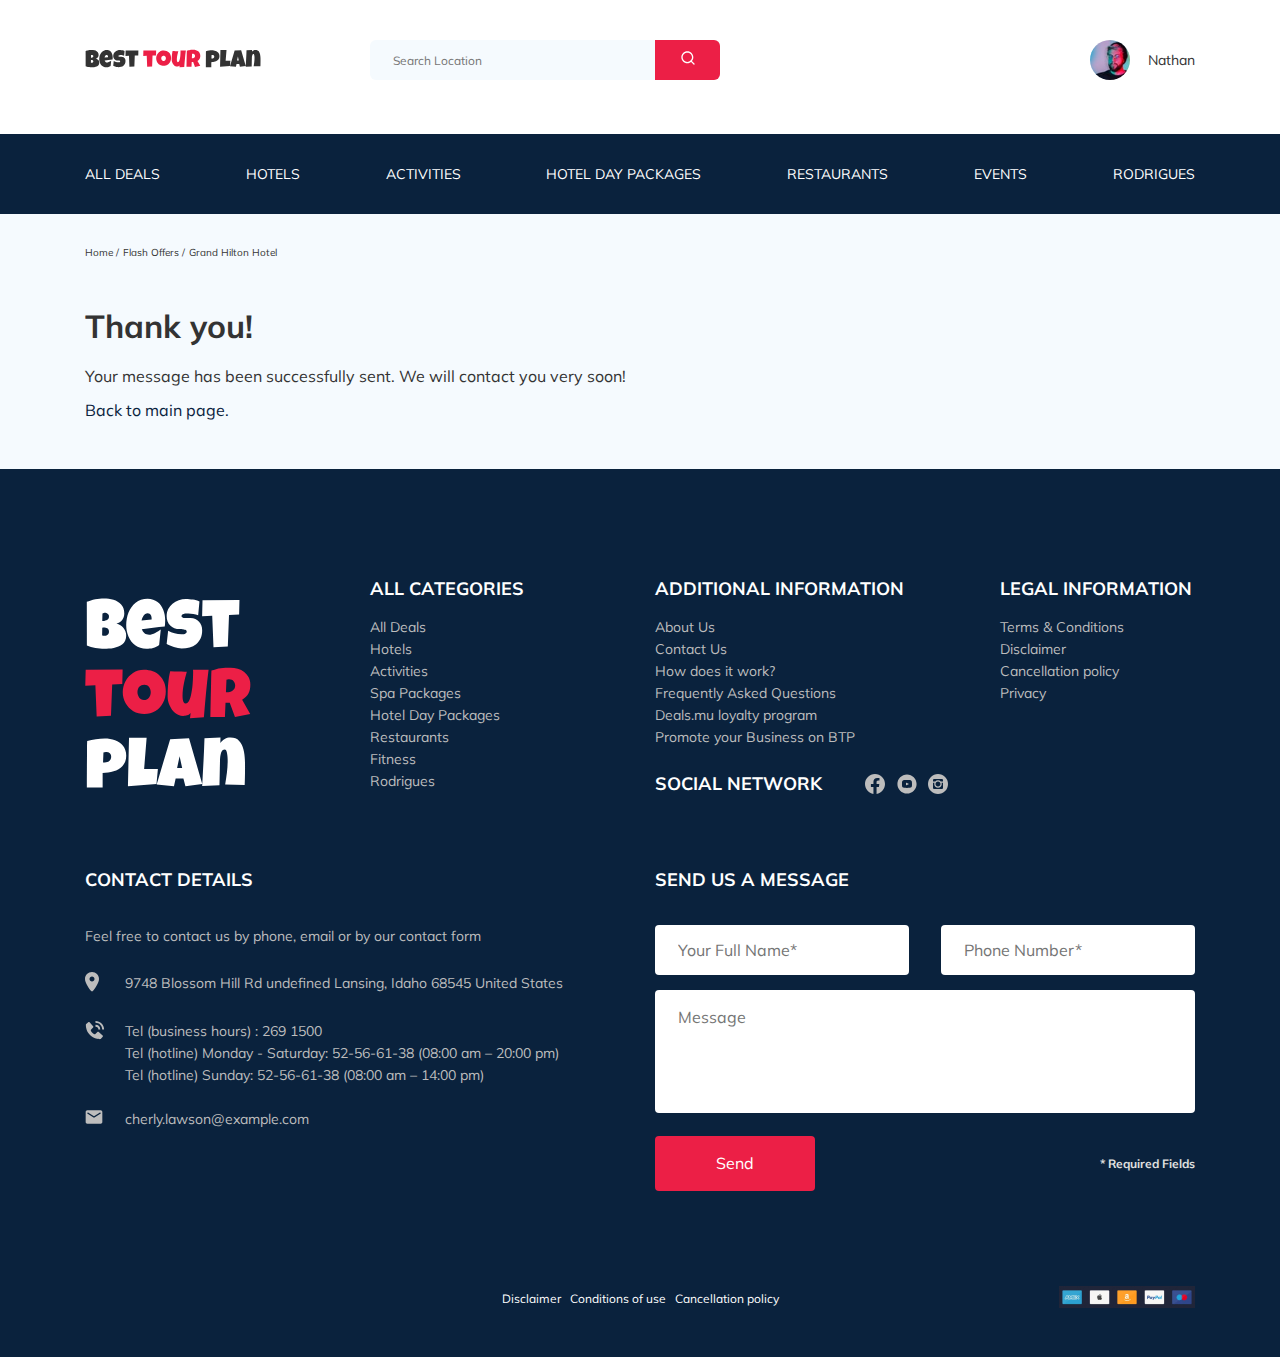
==== message-form.html @ d2fa3f7d "Create: sending email from subscribe form" ====
<!DOCTYPE html>
<html lang="en">
  <head>
    <meta charset="UTF-8" />
    <meta name="viewport" content="width=device-width, initial-scale=1.0" />
    <title>Best Tour Plan - Hotel Booking</title>
    <link
      href="https://fonts.googleapis.com/css2?family=Muli:wght@300;400;600;700&family=Nunito:wght@400;600;800&display=swap"
      rel="stylesheet"
    />
    <link rel="stylesheet" href="css/swiper-bundle.min.css" />
    <link rel="stylesheet" href="css/style.css" />

    <script src="https://api-maps.yandex.ru/2.1/?lang=ru_RU&amp;apikey=8624dd28-b058-47a3-9235-b1981c6ff971"></script>
  </head>

  <body>
    <header class="navbar navbar--mobile--fixed">
      <div class="container">
        <div class="navbar-top">
          <a href="#" class="logo">
            <img
              src="images/horizontal-logo.svg"
              alt="Logo: Best Tour Plan"
              class="logo__image"
            />
          </a>

          <form
            action="#"
            class="search navbar__search navbar__search--mobile--hidden"
          >
            <input
              type="text"
              class="search__input"
              placeholder="Search Location"
            />
            <button class="search__button">
              <img src="images/search.svg" alt="Icon: search" />
            </button>
          </form>

          <a href="#" class="user navbar__user navbar__user--mobile--hidden">
            <img
              src="images/user-avatar.jpg"
              alt="Avatar: Nathan"
              class="user__avatar"
            />
            <span class="user__name">Nathan</span>
          </a>

          <button class="menu-button navbar-top__menu-button">
            <span class="menu-button__line"></span>
            <span class="menu-button__line"></span>
            <span class="menu-button__line"></span>
          </button>
        </div>
        <!-- /.navbar-top -->
      </div>
      <!-- /.container -->

      <div class="navbar-bottom">
        <div class="container">
          <ul class="navbar-menu navbar-menu--mobile">
            <li class="navbar-menu__item navbar-menu__item--mobile--visible">
              <a
                href="#"
                class="user navbar__user navbar__user--mobile--visible"
              >
                <img
                  src="images/user-avatar.jpg"
                  alt="Avatar: Nathan"
                  class="user__avatar"
                />
                <span class="user__name user__name--light">Nathan</span>
              </a>
            </li>
            <li class="navbar-menu__item navbar-menu__item--mobile--visible">
              <form
                action="#"
                class="search navbar__search navbar__search--mobile--visible"
              >
                <input
                  type="text"
                  class="search__input"
                  placeholder="Search Location"
                />
                <button class="search__button">
                  <img src="images/search.svg" alt="Icon: search" />
                </button>
              </form>
            </li>
            <li class="navbar-menu__item">
              <a href="#" class="navbar-menu__link">All&nbsp;Deals</a>
            </li>
            <li class="navbar-menu__item">
              <a href="#" class="navbar-menu__link">Hotels</a>
            </li>
            <li class="navbar-menu__item">
              <a href="#" class="navbar-menu__link">Activities</a>
            </li>
            <li class="navbar-menu__item">
              <a href="#" class="navbar-menu__link"
                >Hotel&nbsp;Day&nbsp;Packages</a
              >
            </li>
            <li class="navbar-menu__item">
              <a href="#" class="navbar-menu__link">Restaurants</a>
            </li>
            <li class="navbar-menu__item">
              <a href="#" class="navbar-menu__link">Events</a>
            </li>
            <li class="navbar-menu__item">
              <a href="#" class="navbar-menu__link">Rodrigues</a>
            </li>
          </ul>
          <!-- /.navbar-menu -->
        </div>
        <!-- /.container -->
      </div>
      <!-- /.navbar-bottom -->
    </header>
    <!-- /.navbar -->

    <nav class="breadcrumb">
      <div class="container">
        <ul class="breadcrumb-list">
          <li class="breadcrumb-list__item">
            <a href="#" class="breadcrumb-list__link">Home</a>
          </li>
          <li class="breadcrumb-list__item">
            <a href="#" class="breadcrumb-list__link">Flash&nbsp;Offers</a>
          </li>
          <li class="breadcrumb-list__item">
            Grand&nbsp;Hilton&nbsp;Hotel
          </li>
        </ul>
        <!-- /.breadcrumb-list -->
      </div>
      <!-- /.container -->
    </nav>
    <!-- /.breadcrumb -->

    <section class="message">
      <div class="container">
        <h1 class="message__title">Thank you!</h1>
        <p class="message__text">
          Your message has been successfully sent. We will contact you very
          soon!
        </p>
        <a href="index.html" class="message__link">Back to main page.</a>
      </div>
    </section>

    <footer class="footer">
      <div class="container">
        <div class="footer-wrapper">
          <img
            src="images/vertical-logo.svg"
            alt="Logo: Best tour plan"
            class="logo footer__logo"
          />
          <div class="footer__list footer__categories">
            <h3 class="footer__title">All Categories</h3>
            <ul class="footer__ul">
              <li class="footer__item">
                <a href="#" class="footer__link">All Deals</a>
              </li>
              <li class="footer__item">
                <a href="#" class="footer__link">Hotels</a>
              </li>
              <li class="footer__item">
                <a href="#" class="footer__link">Activities</a>
              </li>
              <li class="footer__item">
                <a href="#" class="footer__link">Spa Packages</a>
              </li>
              <li class="footer__item">
                <a href="#" class="footer__link">Hotel Day Packages</a>
              </li>
              <li class="footer__item">
                <a href="#" class="footer__link">Restaurants</a>
              </li>
              <li class="footer__item">
                <a href="#" class="footer__link">Fitness</a>
              </li>
              <li class="footer__item">
                <a href="#" class="footer__link">Rodrigues</a>
              </li>
            </ul>
          </div>
          <!-- /.footer__list -->
          <div class="footer__list footer__additional-info">
            <h3 class="footer__title">Additional Information</h3>
            <ul class="footer__ul">
              <li class="footer__item">
                <a href="#" class="footer__link">About Us</a>
              </li>
              <li class="footer__item">
                <a href="#" class="footer__link">Contact Us</a>
              </li>
              <li class="footer__item">
                <a href="#" class="footer__link">How does it work?</a>
              </li>
              <li class="footer__item">
                <a href="#" class="footer__link">Frequently Asked Questions</a>
              </li>
              <li class="footer__item">
                <a href="#" class="footer__link">Deals.mu loyalty program</a>
              </li>
              <li class="footer__item">
                <a href="#" class="footer__link"
                  >Promote your Business on BTP</a
                >
              </li>
            </ul>
          </div>
          <!-- /.footer__list -->
          <div class="footer__social-network">
            <h3 class="footer__title footer__title--inline">Social Network</h3>
            <div class="footer__social-links">
              <a href="#" class="footer__link footer__social-link"
                ><img
                  src="images/icons/facebook.svg"
                  alt="Icon: Facebook"
                  class="footer__social-icon"
              /></a>
              <a href="#" class="footer__link footer__social-link"
                ><img
                  src="images/icons/youtube.svg"
                  alt="Icon: Youtube"
                  class="footer__social-icon"
              /></a>
              <a href="#" class="footer__link footer__social-link"
                ><img
                  src="images/icons/instagram.svg"
                  alt="Icon: Instagram"
                  class="footer__social-icon"
              /></a>
            </div>
          </div>
          <!-- /.footer__social-network -->
          <div class="footer__list footer__legal-info">
            <h3 class="footer__title">Legal Information</h3>
            <ul class="footer__ul">
              <li class="footer__item">
                <a href="#" class="footer__link">Terms & Conditions</a>
              </li>
              <li class="footer__item">
                <a href="#" class="footer__link">Disclaimer</a>
              </li>
              <li class="footer__item">
                <a href="#" class="footer__link">Cancellation policy</a>
              </li>
              <li class="footer__item">
                <a href="#" class="footer__link">Privacy</a>
              </li>
            </ul>
          </div>
          <!-- /.footer__list -->
          <div class="footer__contact-details">
            <h3 class="footer__title footer__title--mb-3">Contact Details</h3>
            <p class="footer__text">
              Feel free to contact us by phone, email or by our contact form
            </p>
            <ul class="footer__ul">
              <li class="footer__item footer__item--mb-2">
                <div class="footer__icon-wrapper">
                  <img
                    class="footer__icon"
                    src="images/map-marker.svg"
                    alt="Icon: map marker"
                  />
                </div>
                9748 Blossom Hill Rd undefined Lansing, Idaho 68545 United
                States
              </li>
              <li class="footer__item footer__item--mb-2">
                <div class="footer__icon-wrapper">
                  <img
                    class="footer__icon"
                    src="images/contact-phone-call.svg"
                    alt="Icon: contact phone"
                  />
                </div>
                Tel (business hours) : 269 1500 <br />
                Tel (hotline) Monday - Saturday: 52-56-61-38 (08:00 am – 20:00
                pm) <br />
                Tel (hotline) Sunday: 52-56-61-38 (08:00 am – 14:00 pm)
              </li>
              <li class="footer__item footer__item--mb-2">
                <div class="footer__icon-wrapper">
                  <img
                    class="footer__icon"
                    src="images/email.svg"
                    alt="Icon: email"
                  />
                </div>
                cherly.lawson@example.com
              </li>
            </ul>
          </div>
          <!-- /.footer__contact-details -->
          <div class="footer__contact-form">
            <h3 class="footer__title footer__title--mb-3">
              Send us a message
            </h3>
            <form
              action="send.php"
              method="POST"
              class="footer-form footer__form"
            >
              <input
                type="text"
                class="input footer__input"
                placeholder="Your Full Name*"
                name="name"
                required
              />
              <input
                type="tel"
                class="input footer__input"
                placeholder="Phone Number*"
                name="phone"
                required
              />
              <textarea
                class="footer__textarea"
                placeholder="Message"
                name="message"
              ></textarea>
              <div class="footer-form__bottom">
                <button class="button footer__button">Send</button>
                <span class="footer__info">* Required Fields</span>
              </div>
            </form>
          </div>
          <!-- /.footer__contact-form -->
        </div>
        <!-- /.footer-wrapper -->
        <div class="footer-bottom footer__bottom">
          <div class="footer-bottom__text">
            <a class="footer-bottom__link" href="#">Disclaimer</a>
            <a class="footer-bottom__link" href="#">Conditions of use</a>
            <a class="footer-bottom__link" href="#">Cancellation policy</a>
          </div>
          <div class="footer-bottom__payments-info">
            <img
              class="footer-bottom__image"
              src="images/payments.jpg"
              alt="Image: payments"
            />
          </div>
        </div>
        <!-- /.footer__bottom -->
      </div>
      <!-- /.container -->
    </footer>
    <!-- /.footer -->

    <!-- Подключение JS -->
    <script src="js/swiper-bundle.min.js"></script>
    <script src="js/jquery-3.5.1.min.js"></script>
    <script src="js/parallax.min.js"></script>
    <script src="js/map.js"></script>
    <script src="js/main.js"></script>
  </body>
</html>
---- css/style.css ----
@charset "UTF-8";
* {
  -webkit-box-sizing: border-box;
          box-sizing: border-box;
}

body {
  font-family: 'Muli', sans-serif;
  background-color: #F5FAFE;
  color: #333333;
}

.container {
  max-width: 1110px;
  margin: auto;
}

img {
  max-width: 100%;
  height: auto;
}

/*=== Сообщение при отправке формы ===*/
.message {
  padding-top: 10px;
  padding-bottom: 50px;
}

.message__link {
  text-decoration: none;
  color: #0A223D;
}

/*! normalize.css v8.0.1 | MIT License | github.com/necolas/normalize.css */
/* Document
   ========================================================================== */
/**
 * 1. Correct the line height in all browsers.
 * 2. Prevent adjustments of font size after orientation changes in iOS.
 */
html {
  line-height: 1.15;
  /* 1 */
  -webkit-text-size-adjust: 100%;
  /* 2 */
}

/* Sections
   ========================================================================== */
/**
 * Remove the margin in all browsers.
 */
body {
  margin: 0;
}

/**
 * Render the `main` element consistently in IE.
 */
main {
  display: block;
}

/**
 * Correct the font size and margin on `h1` elements within `section` and
 * `article` contexts in Chrome, Firefox, and Safari.
 */
h1 {
  font-size: 2em;
  margin: 0.67em 0;
}

/* Grouping content
   ========================================================================== */
/**
 * 1. Add the correct box sizing in Firefox.
 * 2. Show the overflow in Edge and IE.
 */
hr {
  -webkit-box-sizing: content-box;
          box-sizing: content-box;
  /* 1 */
  height: 0;
  /* 1 */
  overflow: visible;
  /* 2 */
}

/**
 * 1. Correct the inheritance and scaling of font size in all browsers.
 * 2. Correct the odd `em` font sizing in all browsers.
 */
pre {
  font-family: monospace, monospace;
  /* 1 */
  font-size: 1em;
  /* 2 */
}

/* Text-level semantics
   ========================================================================== */
/**
 * Remove the gray background on active links in IE 10.
 */
a {
  background-color: transparent;
}

/**
 * 1. Remove the bottom border in Chrome 57-
 * 2. Add the correct text decoration in Chrome, Edge, IE, Opera, and Safari.
 */
abbr[title] {
  border-bottom: none;
  /* 1 */
  text-decoration: underline;
  /* 2 */
  -webkit-text-decoration: underline dotted;
          text-decoration: underline dotted;
  /* 2 */
}

/**
 * Add the correct font weight in Chrome, Edge, and Safari.
 */
b,
strong {
  font-weight: bolder;
}

/**
 * 1. Correct the inheritance and scaling of font size in all browsers.
 * 2. Correct the odd `em` font sizing in all browsers.
 */
code,
kbd,
samp {
  font-family: monospace, monospace;
  /* 1 */
  font-size: 1em;
  /* 2 */
}

/**
 * Add the correct font size in all browsers.
 */
small {
  font-size: 80%;
}

/**
 * Prevent `sub` and `sup` elements from affecting the line height in
 * all browsers.
 */
sub,
sup {
  font-size: 75%;
  line-height: 0;
  position: relative;
  vertical-align: baseline;
}

sub {
  bottom: -0.25em;
}

sup {
  top: -0.5em;
}

/* Embedded content
   ========================================================================== */
/**
 * Remove the border on images inside links in IE 10.
 */
img {
  border-style: none;
}

/* Forms
   ========================================================================== */
/**
 * 1. Change the font styles in all browsers.
 * 2. Remove the margin in Firefox and Safari.
 */
button,
input,
optgroup,
select,
textarea {
  font-family: inherit;
  /* 1 */
  font-size: 100%;
  /* 1 */
  line-height: 1.15;
  /* 1 */
  margin: 0;
  /* 2 */
}

/**
 * Show the overflow in IE.
 * 1. Show the overflow in Edge.
 */
button,
input {
  /* 1 */
  overflow: visible;
}

/**
 * Remove the inheritance of text transform in Edge, Firefox, and IE.
 * 1. Remove the inheritance of text transform in Firefox.
 */
button,
select {
  /* 1 */
  text-transform: none;
}

/**
 * Correct the inability to style clickable types in iOS and Safari.
 */
button,
[type="button"],
[type="reset"],
[type="submit"] {
  -webkit-appearance: button;
}

/**
 * Remove the inner border and padding in Firefox.
 */
button::-moz-focus-inner,
[type="button"]::-moz-focus-inner,
[type="reset"]::-moz-focus-inner,
[type="submit"]::-moz-focus-inner {
  border-style: none;
  padding: 0;
}

/**
 * Restore the focus styles unset by the previous rule.
 */
button:-moz-focusring,
[type="button"]:-moz-focusring,
[type="reset"]:-moz-focusring,
[type="submit"]:-moz-focusring {
  outline: 1px dotted ButtonText;
}

/**
 * Correct the padding in Firefox.
 */
fieldset {
  padding: 0.35em 0.75em 0.625em;
}

/**
 * 1. Correct the text wrapping in Edge and IE.
 * 2. Correct the color inheritance from `fieldset` elements in IE.
 * 3. Remove the padding so developers are not caught out when they zero out
 *    `fieldset` elements in all browsers.
 */
legend {
  -webkit-box-sizing: border-box;
          box-sizing: border-box;
  /* 1 */
  color: inherit;
  /* 2 */
  display: table;
  /* 1 */
  max-width: 100%;
  /* 1 */
  padding: 0;
  /* 3 */
  white-space: normal;
  /* 1 */
}

/**
 * Add the correct vertical alignment in Chrome, Firefox, and Opera.
 */
progress {
  vertical-align: baseline;
}

/**
 * Remove the default vertical scrollbar in IE 10+.
 */
textarea {
  overflow: auto;
}

/**
 * 1. Add the correct box sizing in IE 10.
 * 2. Remove the padding in IE 10.
 */
[type="checkbox"],
[type="radio"] {
  -webkit-box-sizing: border-box;
          box-sizing: border-box;
  /* 1 */
  padding: 0;
  /* 2 */
}

/**
 * Correct the cursor style of increment and decrement buttons in Chrome.
 */
[type="number"]::-webkit-inner-spin-button,
[type="number"]::-webkit-outer-spin-button {
  height: auto;
}

/**
 * 1. Correct the odd appearance in Chrome and Safari.
 * 2. Correct the outline style in Safari.
 */
[type="search"] {
  -webkit-appearance: textfield;
  /* 1 */
  outline-offset: -2px;
  /* 2 */
}

/**
 * Remove the inner padding in Chrome and Safari on macOS.
 */
[type="search"]::-webkit-search-decoration {
  -webkit-appearance: none;
}

/**
 * 1. Correct the inability to style clickable types in iOS and Safari.
 * 2. Change font properties to `inherit` in Safari.
 */
::-webkit-file-upload-button {
  -webkit-appearance: button;
  /* 1 */
  font: inherit;
  /* 2 */
}

/* Interactive
   ========================================================================== */
/*
 * Add the correct display in Edge, IE 10+, and Firefox.
 */
details {
  display: block;
}

/*
 * Add the correct display in all browsers.
 */
summary {
  display: list-item;
}

/* Misc
   ========================================================================== */
/**
 * Add the correct display in IE 10+.
 */
template {
  display: none;
}

/**
 * Add the correct display in IE 10.
 */
[hidden] {
  display: none;
}

.navbar {
  background-color: #FFFFFF;
}

.navbar-top {
  display: -webkit-box;
  display: -ms-flexbox;
  display: flex;
  -webkit-box-pack: justify;
      -ms-flex-pack: justify;
          justify-content: space-between;
  -webkit-box-align: center;
      -ms-flex-align: center;
          align-items: center;
  padding-top: 40px;
  padding-bottom: 40px;
}

.navbar-top__menu-button {
  display: none;
}

.navbar__search {
  margin-right: auto;
  margin-left: 108px;
}

.navbar-bottom {
  background-color: #0A223D;
}

.navbar-menu {
  display: -webkit-box;
  display: -ms-flexbox;
  display: flex;
  -webkit-box-align: center;
      -ms-flex-align: center;
          align-items: center;
  -webkit-box-pack: justify;
      -ms-flex-pack: justify;
          justify-content: space-between;
  -ms-flex-wrap: wrap;
      flex-wrap: wrap;
  padding: 31px 0;
  list-style-type: none;
  font-size: 14px;
  line-height: 18px;
  color: #FFFFFF;
}

.navbar-menu__item {
  margin-right: 10px;
}

.navbar-menu__item:last-child {
  margin-right: 0;
}

.navbar-menu__item--mobile--visible {
  display: none;
}

.navbar-menu__link {
  color: inherit;
  text-decoration: none;
  text-transform: uppercase;
  word-break: break-word;
}

.logo {
  width: 177px;
}

.search {
  display: -webkit-box;
  display: -ms-flexbox;
  display: flex;
  position: relative;
  height: 40px;
  overflow: hidden;
  border-radius: 6px;
}

.search__input {
  width: 350px;
  height: 100%;
  padding-left: 23px;
  padding-right: 75px;
  background: #F5FAFE;
  border: none;
  font-size: 12px;
  line-height: 15px;
  color: #333333;
}

.search__input:focus {
  outline: none;
}

.search__button {
  position: absolute;
  top: 0;
  right: 0;
  min-width: 65px;
  height: 100%;
  border: none;
  outline: none;
  background-color: #EC1F46;
  color: #FFFFFF;
  cursor: pointer;
  word-break: break-word;
}

.user {
  display: -webkit-box;
  display: -ms-flexbox;
  display: flex;
  -webkit-box-align: center;
      -ms-flex-align: center;
          align-items: center;
  text-decoration: none;
}

.user__avatar {
  width: 40px;
  height: 40px;
  margin-left: 10px;
  border-radius: 50%;
  -o-object-fit: cover;
     object-fit: cover;
}

.user__name {
  margin-left: 18px;
  font-size: 14px;
  line-height: 18px;
  color: #333333;
  word-break: break-word;
}

.breadcrumb-list {
  display: -webkit-box;
  display: -ms-flexbox;
  display: flex;
  -webkit-box-align: center;
      -ms-flex-align: center;
          align-items: center;
  -ms-flex-wrap: wrap;
      flex-wrap: wrap;
  margin: 0;
  padding: 18px 0;
  list-style-type: none;
}

.breadcrumb-list__item {
  font-size: 10px;
  line-height: 13px;
  word-break: break-word;
}

.breadcrumb-list__item:not(:last-child)::after {
  content: "/";
  margin-right: 4px;
  word-break: break-word;
}

.breadcrumb-list__link {
  text-decoration: none;
  color: inherit;
}

.hotel {
  padding-top: 23px;
  padding-bottom: 70px;
}

.hotel-info {
  display: -webkit-box;
  display: -ms-flexbox;
  display: flex;
  -webkit-box-align: center;
      -ms-flex-align: center;
          align-items: center;
  -webkit-box-pack: justify;
      -ms-flex-pack: justify;
          justify-content: space-between;
  -ms-flex-wrap: wrap;
      flex-wrap: wrap;
  padding-bottom: 20px;
}

.hotel-info__offer {
  margin-left: 14px;
  margin-top: 4px;
  word-break: break-word;
}

.hotel-info__name {
  margin-top: 4px;
  margin-bottom: 0;
}

.hotel-info__description {
  margin: 5px 0;
}

.hotel-wrapper {
  display: -webkit-box;
  display: -ms-flexbox;
  display: flex;
  -ms-flex-wrap: wrap;
      flex-wrap: wrap;
  -webkit-box-align: center;
      -ms-flex-align: center;
          align-items: center;
}

.hotel-name {
  font-size: 24px;
  line-height: 30px;
  font-weight: 700;
  text-transform: uppercase;
  word-break: break-word;
}

.hotel-description {
  font-size: 12px;
  line-height: 15px;
  word-break: break-word;
}

.hotel-grid {
  display: -webkit-box;
  display: -ms-flexbox;
  display: flex;
  -webkit-box-pack: justify;
      -ms-flex-pack: justify;
          justify-content: space-between;
}

.hotel-inner {
  display: -webkit-box;
  display: -ms-flexbox;
  display: flex;
  -webkit-box-orient: vertical;
  -webkit-box-direction: normal;
      -ms-flex-direction: column;
          flex-direction: column;
  -webkit-box-pack: justify;
      -ms-flex-pack: justify;
          justify-content: space-between;
  -ms-flex-wrap: wrap;
      flex-wrap: wrap;
}

.hotel-slider {
  width: 728px;
  height: 450px;
}

.hotel-slider__button {
  top: 50%;
  position: absolute;
  -webkit-transform: translateY(-50%);
          transform: translateY(-50%);
  z-index: 100;
  width: 30px;
  height: 30px;
  border: none;
  outline: none;
  cursor: pointer;
  background-repeat: no-repeat;
  background-position: center;
  background-color: transparent;
  background-size: 10px;
}

.hotel-slider__button--prev {
  left: 18px;
  background-image: url(../images/arrow-prev-1.svg);
}

.hotel-slider__button--next {
  right: 18px;
  background-image: url(../images/arrow-next-1.svg);
}

.hotel-slider__item {
  position: relative;
  width: 100%;
  height: 100%;
  border-radius: 8px;
  overflow: hidden;
}

.hotel-slider__item::after {
  content: '';
  width: 100%;
  height: 100%;
  position: absolute;
  top: 0;
  bottom: 0;
  right: 0;
  left: 0;
  z-index: 10;
  background: -webkit-gradient(linear, left top, left bottom, from(rgba(0, 122, 223, 0.48)), to(rgba(255, 255, 255, 0.128)));
  background: linear-gradient(180deg, rgba(0, 122, 223, 0.48) 0%, rgba(255, 255, 255, 0.128) 100%);
  overflow: hidden;
}

.hotel-slider__image {
  width: 100%;
  height: 100%;
  -o-object-fit: cover;
     object-fit: cover;
}

.swiper-container {
  margin: 0;
}

.swiper-container-initialized {
  border-radius: 8px;
}

.stars {
  -ms-flex-preferred-size: 100%;
      flex-basis: 100%;
}

.offer {
  display: block;
  max-height: 20px;
  padding: 4px 9px;
  font-weight: 600;
  font-size: 10px;
  line-height: 13px;
  color: #FFFFFF;
  background-color: #EC1F46;
  border-radius: 3px;
}

.rating {
  display: -webkit-box;
  display: -ms-flexbox;
  display: flex;
  -webkit-box-orient: vertical;
  -webkit-box-direction: normal;
      -ms-flex-direction: column;
          flex-direction: column;
  -webkit-box-align: center;
      -ms-flex-align: center;
          align-items: center;
  padding: 9px 7px 6px;
  min-height: 45px;
  text-align: center;
  color: #FFFFFF;
  background-color: #EC1F46;
  border-radius: 4px;
}

.rating__text {
  font-weight: 600;
  font-size: 8px;
  line-height: 10px;
  word-break: break-word;
}

.rating__counter {
  font-weight: bold;
  font-size: 14px;
  line-height: 18px;
}

.rating__counter-small {
  margin-left: -2px;
  font-size: 10px;
  line-height: 13px;
}

.booking {
  padding: 28px;
  width: 350px;
  min-height: 210px;
  background-color: #0A223D;
  border-radius: 8px;
  font-family: 'Nunito', sans-serif;
  color: #FFFFFF;
}

.booking__info {
  display: -webkit-box;
  display: -ms-flexbox;
  display: flex;
  -webkit-box-pack: justify;
      -ms-flex-pack: justify;
          justify-content: space-between;
  -ms-flex-wrap: wrap;
      flex-wrap: wrap;
  margin-bottom: 9px;
  word-break: break-word;
}

.booking__price {
  display: -webkit-box;
  display: -ms-flexbox;
  display: flex;
  -webkit-box-orient: vertical;
  -webkit-box-direction: normal;
      -ms-flex-direction: column;
          flex-direction: column;
  -ms-flex-wrap: wrap;
      flex-wrap: wrap;
  word-break: break-word;
}

.booking__start {
  font-weight: 400;
  font-size: 10px;
  line-height: 14px;
  word-break: break-word;
}

.booking__pricetag {
  font-weight: 800;
  font-size: 24px;
  line-height: 33px;
  word-break: break-word;
}

.booking__per-room {
  font-weight: 400;
  font-size: 12px;
  line-height: 16px;
  word-break: break-word;
}

.booking__room {
  margin-top: 4px;
  word-break: break-word;
}

.booking__text {
  display: -webkit-box;
  display: -ms-flexbox;
  display: flex;
  -webkit-box-pack: justify;
      -ms-flex-pack: justify;
          justify-content: space-between;
  -webkit-box-align: center;
      -ms-flex-align: center;
          align-items: center;
  -ms-flex-wrap: wrap;
      flex-wrap: wrap;
  margin-bottom: 8px;
  font-weight: 400;
  font-size: 12px;
  line-height: 16px;
  word-break: break-word;
}

.booking__description {
  margin-left: 9px;
  word-break: break-word;
}

.booking__call-center {
  display: -webkit-box;
  display: -ms-flexbox;
  display: flex;
  -webkit-box-pack: justify;
      -ms-flex-pack: justify;
          justify-content: space-between;
  -webkit-box-align: center;
      -ms-flex-align: center;
          align-items: center;
  -ms-flex-wrap: wrap;
      flex-wrap: wrap;
  word-break: break-word;
  margin-bottom: 17px;
}

.booking__heading {
  font-weight: 600;
  font-size: 18px;
  line-height: 25px;
  word-break: break-word;
}

.booking__number {
  display: -webkit-box;
  display: -ms-flexbox;
  display: flex;
  -webkit-box-pack: justify;
      -ms-flex-pack: justify;
          justify-content: space-between;
  -webkit-box-align: center;
      -ms-flex-align: center;
          align-items: center;
  font-weight: 600;
  font-size: 18px;
  line-height: 25px;
  color: inherit;
  text-decoration: none;
  word-break: break-word;
}

.booking__phone {
  margin-left: 8px;
  word-break: break-word;
}

.booking__button {
  width: 100%;
  min-height: 45px;
  border-radius: 4px;
  font-weight: 600;
  font-size: 14px;
  line-height: 19px;
  border: none;
  outline: none;
  background-color: #EC1F46;
  color: #FFFFFF;
  cursor: pointer;
  word-break: break-word;
}

.map {
  width: 350px;
  height: 213px;
  border-radius: 10px;
  overflow: hidden;
}

.packages {
  padding-top: 40px;
  padding-bottom: 70px;
}

.packages-title {
  margin-top: 0;
  margin-bottom: 65px;
  text-align: center;
  font-weight: bold;
  font-size: 36px;
  line-height: 45px;
  text-transform: uppercase;
  word-break: break-word;
}

.packages-wrapper {
  display: -ms-grid;
  display: grid;
  grid-gap: 30px 30px;
  -ms-grid-columns: 1fr 1fr 1fr;
      grid-template-columns: 1fr 1fr 1fr;
  grid-auto-rows: minmax(500px, -webkit-max-content);
  grid-auto-rows: minmax(500px, max-content);
}

.packages-card {
  position: relative;
  display: -webkit-box;
  display: -ms-flexbox;
  display: flex;
  -webkit-box-orient: vertical;
  -webkit-box-direction: normal;
      -ms-flex-direction: column;
          flex-direction: column;
  border-radius: 8px;
  overflow: hidden;
}

.packages__card--wide {
  -webkit-box-orient: horizontal;
  -webkit-box-direction: normal;
      -ms-flex-direction: row;
          flex-direction: row;
  -ms-grid-column: 1;
  -ms-grid-column-span: 2;
  grid-column: 1 / span 2;
}

.packages__card--wide .packages-image {
  width: 50%;
  height: 100%;
}

.packages__card--wide .packages-info {
  width: 50%;
  height: 100%;
  padding: 46px 21px 30px 44px;
}

.packages-image {
  width: 100%;
  height: 250px;
}

.packages-image__wrapper {
  width: 100%;
  height: 100%;
  background-repeat: no-repeat;
  background-size: cover;
  background-position: center;
}

.packages-image__wrapper-1 {
  background-image: url(../images/packages/package-1.jpg);
}

.packages-image__wrapper-2 {
  background-image: url(../images/packages/package-2.jpg);
}

.packages-image__wrapper-3 {
  background-image: url(../images/packages/package-3.jpg);
}

.packages-image__wrapper-4 {
  background-image: url(../images/packages/package-4.jpg);
}

.packages-image__wrapper-5 {
  background-image: url(../images/packages/package-5.jpg);
}

.packages-image__offer {
  position: absolute;
  top: 26px;
  left: 0;
  display: block;
  max-width: 100%;
  height: auto;
  padding: 4px 9px;
  font-weight: 600;
  font-size: 8px;
  line-height: 10px;
  color: #FFFFFF;
  background-color: #EC1F46;
  border-radius: 0px 4px 4px 0px;
  word-break: break-word;
}

.packages-image__offer--wide {
  padding: 8px 21px 8px 11px;
  font-size: 12px;
  line-height: 15px;
}

.packages-info {
  display: -webkit-box;
  display: -ms-flexbox;
  display: flex;
  -webkit-box-orient: vertical;
  -webkit-box-direction: normal;
      -ms-flex-direction: column;
          flex-direction: column;
  -webkit-box-pack: start;
      -ms-flex-pack: start;
          justify-content: flex-start;
  width: 100%;
  min-height: 250px;
  height: calc(100% - 250px);
  padding: 30px 21px 25px 32px;
  background-color: #0A223D;
  color: #FFFFFF;
}

.packages-info__book {
  margin-top: auto;
  margin-bottom: 0;
}

.packages-info__stars {
  margin-bottom: 5px;
}

.packages-info__title {
  margin-top: 0;
  margin-bottom: 23px;
  font-weight: bold;
  font-size: 18px;
  line-height: 23px;
  word-break: break-word;
}

.packages-info__title--wide {
  margin-bottom: 27px;
}

.packages-info__text {
  margin-top: 0;
  margin-bottom: 45px;
  font-weight: normal;
  font-size: 14px;
  line-height: 22px;
  word-break: break-word;
}

.packages-stars {
  display: -webkit-box;
  display: -ms-flexbox;
  display: flex;
  -webkit-box-align: center;
      -ms-flex-align: center;
          align-items: center;
}

.packages-stars__star {
  width: 8px;
  height: 8px;
  margin-right: 2px;
}

.packages-booking {
  margin-bottom: 10px;
}

.packages-booking__text {
  display: -webkit-box;
  display: -ms-flexbox;
  display: flex;
  -webkit-box-align: center;
      -ms-flex-align: center;
          align-items: center;
  margin-bottom: 11px;
  font-weight: normal;
  font-size: 12px;
  line-height: 15px;
  word-break: break-word;
}

.packages-booking__text:last-child {
  margin-bottom: 0;
}

.packages-booking__icon {
  margin-right: 14px;
}

.packages-book {
  display: -webkit-box;
  display: -ms-flexbox;
  display: flex;
  -webkit-box-pack: justify;
      -ms-flex-pack: justify;
          justify-content: space-between;
  -webkit-box-align: end;
      -ms-flex-align: end;
          align-items: flex-end;
  width: 100%;
}

.packages-book__button {
  display: block;
  padding: 11px 27px;
  -ms-flex-preferred-size: 50%;
      flex-basis: 50%;
  border-radius: 4px;
  font-family: 'Nunito', sans-serif;
  font-weight: 600;
  font-size: 14px;
  line-height: 19px;
  border: none;
  outline: none;
  background-color: #EC1F46;
  color: #FFFFFF;
  cursor: pointer;
  word-break: break-word;
}

.packages-prices {
  display: -webkit-box;
  display: -ms-flexbox;
  display: flex;
  -webkit-box-orient: vertical;
  -webkit-box-direction: normal;
      -ms-flex-direction: column;
          flex-direction: column;
  -ms-flex-preferred-size: 50%;
      flex-basis: 50%;
}

.packages-prices__price {
  margin-bottom: 5px;
  word-break: break-word;
}

.packages-prices__price--old {
  font-weight: normal;
  font-size: 14px;
  line-height: 18px;
  -webkit-text-decoration-line: line-through;
          text-decoration-line: line-through;
}

.packages-prices__price--new {
  font-weight: bold;
  font-size: 24px;
  line-height: 30px;
}

.newsletter {
  position: relative;
  padding-top: 98px;
  padding-bottom: 87px;
}

.newsletter-wrapper {
  position: relative;
  display: -webkit-box;
  display: -ms-flexbox;
  display: flex;
  -webkit-box-pack: justify;
      -ms-flex-pack: justify;
          justify-content: space-between;
  -webkit-box-align: center;
      -ms-flex-align: center;
          align-items: center;
  max-width: 731px;
  margin: auto;
}

.newsletter-title {
  display: -webkit-box;
  display: -ms-flexbox;
  display: flex;
  -webkit-box-orient: vertical;
  -webkit-box-direction: normal;
      -ms-flex-direction: column;
          flex-direction: column;
  -ms-flex-wrap: wrap;
      flex-wrap: wrap;
  max-width: 50%;
  margin: 0;
  color: #FFFFFF;
  font-weight: 300;
  font-size: 24px;
  line-height: 30px;
  word-break: break-word;
}

.newsletter-title__strong {
  text-transform: uppercase;
  font-weight: 600;
  font-size: 36px;
  line-height: 45px;
  word-break: break-word;
}

.subscribe {
  position: relative;
  width: 350px;
  max-width: 50%;
  height: 55px;
  border-radius: 4px;
  overflow: hidden;
}

.subscribe__input {
  width: 100%;
  height: 100%;
  padding-left: 33px;
  padding-right: 75px;
  border: none;
  font-weight: 300;
  font-size: 14px;
  line-height: 18px;
}

.subscribe__input:focus {
  outline: none;
}

.subscribe__input::-webkit-input-placeholder {
  color: #BDBDBD;
}

.subscribe__input:-ms-input-placeholder {
  color: #BDBDBD;
}

.subscribe__input::-ms-input-placeholder {
  color: #BDBDBD;
}

.subscribe__input::placeholder {
  color: #BDBDBD;
}

.subscribe__button {
  position: absolute;
  top: 0;
  right: 0;
  height: 100%;
  min-width: 65px;
  max-width: 100px;
  font-weight: bold;
  font-size: 12px;
  line-height: 15px;
  border: none;
  outline: none;
  background-color: #EC1F46;
  color: #FFFFFF;
  cursor: pointer;
  word-break: break-word;
}

.parallax-window {
  min-height: 260px;
  background: transparent;
}

.parallax-mirror::after {
  content: "";
  position: absolute;
  top: 0;
  bottom: 0;
  left: 0;
  right: 0;
  z-index: 2;
  background-color: rgba(10, 34, 61, 0.8);
}

.reviews {
  padding-top: 40px;
  padding-bottom: 70px;
}

.reviews__title {
  margin-top: 0;
  margin-bottom: 70px;
  font-weight: bold;
  font-size: 36px;
  line-height: 45px;
  text-align: center;
  text-transform: uppercase;
  word-break: break-word;
}

.reviews-slider__item {
  position: relative;
  display: -webkit-box;
  display: -ms-flexbox;
  display: flex;
  -webkit-box-orient: vertical;
  -webkit-box-direction: normal;
      -ms-flex-direction: column;
          flex-direction: column;
  -webkit-box-align: center;
      -ms-flex-align: center;
          align-items: center;
  max-width: 730px;
  margin: 45px auto 0;
  padding: 0 100px 30px;
  background-color: #FFFFFF;
  border-radius: 8px;
}

.reviews-slider__item::before, .reviews-slider__item::after {
  content: "";
  position: absolute;
  width: 70px;
  height: 48px;
  background-repeat: no-repeat;
}

.reviews-slider__item::before {
  top: 13px;
  left: 62px;
  background-image: url(../images/quote-left.svg);
}

.reviews-slider__item::after {
  top: 118px;
  right: 62px;
  background-image: url(../images/quote-right.svg);
}

.reviews-slider__profile {
  display: -webkit-box;
  display: -ms-flexbox;
  display: flex;
  -webkit-box-orient: vertical;
  -webkit-box-direction: normal;
      -ms-flex-direction: column;
          flex-direction: column;
  -webkit-box-align: center;
      -ms-flex-align: center;
          align-items: center;
  margin-top: -45px;
  margin-bottom: 32px;
}

.reviews-slider__avatar {
  width: 90px;
  height: 90px;
  margin-bottom: 9px;
  border-radius: 50%;
  -o-object-fit: cover;
     object-fit: cover;
}

.reviews-slider__username {
  margin-top: 0;
  margin-bottom: 10px;
  font-weight: bold;
  font-size: 12px;
  line-height: 15px;
  color: #EC1F46;
  word-break: break-word;
}

.reviews-slider__date {
  margin-top: 0;
  margin-bottom: 4px;
  font-weight: normal;
  font-size: 10px;
  line-height: 13px;
  word-break: break-word;
}

.reviews-slider__rating {
  display: -webkit-box;
  display: -ms-flexbox;
  display: flex;
  -webkit-box-align: center;
      -ms-flex-align: center;
          align-items: center;
}

.reviews-slider__rating-star {
  margin: 0 1px;
}

.reviews-slider__text {
  margin: 0;
  font-weight: normal;
  font-size: 12px;
  line-height: 19px;
  text-align: justify;
}

.reviews-slider__button {
  top: 133px;
  position: absolute;
  -webkit-transform: translateY(-50%);
          transform: translateY(-50%);
  z-index: 100;
  width: 30px;
  height: 30px;
  border: none;
  outline: none;
  cursor: pointer;
  background-repeat: no-repeat;
  background-position: center;
  background-color: transparent;
  background-size: 10px;
}

.reviews-slider__button--prev {
  left: 18px;
  background-image: url(../images/arrow-prev-2.svg);
}

.reviews-slider__button--next {
  right: 18px;
  background-image: url(../images/arrow-next-2.svg);
}

.activities {
  padding-top: 60px;
  padding-bottom: 100px;
}

.activities__title {
  margin-top: 0;
  margin-bottom: 60px;
  font-weight: bold;
  font-size: 24px;
  line-height: 30px;
  text-transform: uppercase;
  word-break: break-word;
}

.activities-wrapper {
  display: -webkit-box;
  display: -ms-flexbox;
  display: flex;
  -webkit-box-pack: justify;
      -ms-flex-pack: justify;
          justify-content: space-between;
}

.card {
  position: relative;
  display: -webkit-box;
  display: -ms-flexbox;
  display: flex;
  -webkit-box-orient: vertical;
  -webkit-box-direction: normal;
      -ms-flex-direction: column;
          flex-direction: column;
  -webkit-box-align: start;
      -ms-flex-align: start;
          align-items: flex-start;
  width: 255px;
  height: 255px;
  padding: 25px;
  border-radius: 6px;
  overflow: hidden;
}

.card__image {
  position: absolute;
  left: 0;
  right: 0;
  top: 0;
  bottom: 0;
  z-index: -2;
  height: 100%;
  width: 100%;
  -o-object-fit: cover;
     object-fit: cover;
}

.card::before {
  content: "";
  position: absolute;
  top: 0;
  bottom: 0;
  left: 0;
  right: 0;
  z-index: -1;
  background: linear-gradient(179.83deg, rgba(196, 196, 196, 0) 35.34%, #0A223D 99.85%);
}

.card__title {
  margin-top: auto;
  margin-bottom: 18px;
  font-weight: bold;
  font-size: 16px;
  line-height: 20px;
  color: #FFFFFF;
  word-break: break-word;
}

.card__button {
  padding: 7px 22px;
  max-width: 100%;
  border-radius: 4px;
  font-family: 'Nunito', sans-serif;
  font-weight: 600;
  font-size: 12px;
  line-height: 16px;
  border: none;
  outline: none;
  background-color: #EC1F46;
  color: #FFFFFF;
  cursor: pointer;
  word-break: break-word;
}

.footer {
  padding-top: 108px;
  padding-bottom: 46px;
  background-color: #0A223D;
  color: #FFFFFF;
}

.footer-wrapper {
  display: -ms-grid;
  display: grid;
  -ms-grid-columns: (minmax(250px, 1fr))[4];
      grid-template-columns: repeat(4, minmax(250px, 1fr));
  grid-column-gap: 30px;
  grid-auto-rows: minmax(60px, -webkit-min-content);
  grid-auto-rows: minmax(60px, min-content);
  -webkit-box-align: start;
      -ms-flex-align: start;
          align-items: start;
}

.footer__logo {
  width: 166px;
  -ms-flex-item-align: center;
      -ms-grid-row-align: center;
      align-self: center;
  -ms-grid-row: 1;
  -ms-grid-row-span: 2;
  grid-row: 1 / 3;
}

.footer__categories {
  -ms-grid-row: 1;
  -ms-grid-row-span: 3;
  grid-row: 1 / 4;
}

.footer__social-network {
  display: -webkit-box;
  display: -ms-flexbox;
  display: flex;
  -webkit-box-align: center;
      -ms-flex-align: center;
          align-items: center;
  margin-top: 24px;
  -ms-grid-row: 2;
  -ms-grid-row-span: 2;
  grid-row: 2 / 4;
  grid-column: span 2;
}

.footer__social-links {
  display: -webkit-box;
  display: -ms-flexbox;
  display: flex;
  -webkit-box-align: center;
      -ms-flex-align: center;
          align-items: center;
  -webkit-box-pack: justify;
      -ms-flex-pack: justify;
          justify-content: space-between;
  min-width: 83px;
  height: auto;
}

.footer__social-link {
  line-height: 0;
}

.footer__social-icon {
  width: 20px;
  height: 20px;
}

.footer__legal-info {
  padding-left: 60px;
}

.footer__contact-details {
  grid-column: span 2;
}

.footer__contact-form {
  grid-column: span 2;
}

.footer__bottom {
  grid-column: span 4;
}

.footer__title {
  margin-top: 0;
  margin-bottom: 16px;
  font-weight: bold;
  font-size: 18px;
  line-height: 23px;
  text-transform: uppercase;
  color: inherit;
  word-break: break-word;
}

.footer__title--inline {
  margin-bottom: 0;
  margin-right: 43px;
}

.footer__title--mb-3 {
  margin-bottom: 34px;
}

.footer__ul {
  margin: 0;
  padding: 0;
  list-style-type: none;
}

.footer__item {
  display: -webkit-box;
  display: -ms-flexbox;
  display: flex;
  -webkit-box-align: start;
      -ms-flex-align: start;
          align-items: flex-start;
  font-weight: normal;
  font-size: 14px;
  line-height: 22px;
  color: #BDBDBD;
  word-break: break-word;
}

.footer__item--mb-2 {
  margin-bottom: 22px;
}

.footer__item--mb-2:last-child {
  margin-bottom: 0;
}

.footer__link {
  text-decoration: none;
  color: inherit;
  word-break: break-word;
}

.footer__text {
  margin-top: 0;
  margin-bottom: 25px;
  font-weight: normal;
  font-size: 14px;
  line-height: 22px;
  color: #BDBDBD;
  word-break: break-word;
}

.footer__icon-wrapper {
  min-width: 40px;
  width: 40px;
}

.footer-form__bottom {
  display: -webkit-box;
  display: -ms-flexbox;
  display: flex;
  -webkit-box-pack: justify;
      -ms-flex-pack: justify;
          justify-content: space-between;
  -webkit-box-align: center;
      -ms-flex-align: center;
          align-items: center;
  width: 100%;
}

.footer__form {
  display: -webkit-box;
  display: -ms-flexbox;
  display: flex;
  -webkit-box-align: center;
      -ms-flex-align: center;
          align-items: center;
  -webkit-box-pack: justify;
      -ms-flex-pack: justify;
          justify-content: space-between;
  -ms-flex-wrap: wrap;
      flex-wrap: wrap;
}

.footer__input {
  -ms-flex-preferred-size: 47%;
      flex-basis: 47%;
  height: 50px;
  padding: 0 23px;
  margin-bottom: 15px;
  background-color: #FFFFFF;
  border-radius: 4px;
  border: none;
  outline: none;
}

.footer__textarea {
  -ms-flex-preferred-size: 100%;
      flex-basis: 100%;
  height: 123px;
  resize: none;
  padding: 18px 23px;
  margin-bottom: 23px;
  background-color: #FFFFFF;
  border-radius: 4px;
  border: none;
  outline: none;
}

.footer__button {
  min-width: 160px;
  min-height: 50px;
  padding: 18px;
  border-radius: 4px;
  border: none;
  outline: none;
  background-color: #EC1F46;
  color: #FFFFFF;
  cursor: pointer;
  word-break: break-word;
}

.footer__info {
  display: block;
  font-weight: bold;
  font-size: 12px;
  line-height: 15px;
  color: #E0E0E0;
  word-break: break-word;
}

.footer-bottom {
  display: -ms-grid;
  display: grid;
  -ms-grid-columns: (1fr)[4];
      grid-template-columns: repeat(4, 1fr);
  -webkit-column-gap: 30px;
          column-gap: 30px;
  -webkit-box-align: center;
      -ms-flex-align: center;
          align-items: center;
}

.footer-bottom__text {
  -ms-grid-column: 2;
  -ms-grid-column-span: 2;
  grid-column: 2 / 4;
  font-weight: normal;
  font-size: 12px;
  line-height: 15px;
  color: #FFFFFF;
  text-align: center;
}

.footer-bottom__link {
  margin-right: 6px;
  color: inherit;
  text-decoration: none;
  word-break: break-word;
}

.footer-bottom__link:last-child {
  margin-right: 0;
}

.footer-bottom__payments-info {
  grid-column: span 1;
  margin-left: auto;
}

.footer__bottom {
  margin-top: 95px;
}

@media (max-width: 1200px) {
  .container {
    max-width: 960px;
  }
  .hotel-slider {
    width: 580px;
  }
  .card {
    width: 225px;
    height: 225px;
  }
  .footer-wrapper {
    -ms-grid-columns: (1fr)[4];
        grid-template-columns: repeat(4, 1fr);
  }
  .footer__legal-info {
    padding-left: 0;
  }
  .footer__input {
    -ms-flex-preferred-size: 100%;
        flex-basis: 100%;
  }
}

@media (max-width: 992px) {
  .container {
    max-width: 700px;
  }
  .logo {
    width: 133px;
  }
  .navbar-top {
    padding-top: 30px;
    padding-bottom: 30px;
  }
  .navbar__search {
    margin-left: auto;
  }
  .navbar-menu {
    padding-top: 22px;
    padding-bottom: 22px;
  }
  .navbar-menu__link {
    font-size: 12px;
    line-height: 15px;
  }
  .search__input {
    width: 340px;
  }
  .hotel-grid {
    -webkit-box-orient: vertical;
    -webkit-box-direction: normal;
        -ms-flex-direction: column;
            flex-direction: column;
  }
  .hotel-slider {
    width: 100%;
  }
  .hotel__slider {
    margin-bottom: 30px;
  }
  .hotel-inner {
    -webkit-box-orient: horizontal;
    -webkit-box-direction: normal;
        -ms-flex-direction: row;
            flex-direction: row;
  }
  .packages-wrapper {
    -ms-grid-columns: 1fr 1fr;
        grid-template-columns: 1fr 1fr;
  }
  .booking {
    width: 340px;
  }
  .map {
    width: 340px;
  }
  .newsletter-wrapper {
    max-width: 700px;
  }
  .reviews {
    padding-bottom: 60px;
  }
  .reviews__title {
    margin-bottom: 50px;
    font-size: 30px;
    line-height: 38px;
  }
  .reviews-slider__item {
    max-width: 580px;
    padding: 0 60px 30px;
  }
  .reviews-slider__button--prev {
    left: 0;
  }
  .reviews-slider__button--next {
    right: 0;
  }
  .activities {
    padding-bottom: 70px;
  }
  .activities-wrapper {
    -ms-flex-wrap: wrap;
        flex-wrap: wrap;
  }
  .activities__card {
    margin-bottom: 20px;
  }
  .activities__card:nth-last-child(-n+2) {
    margin-bottom: 0;
  }
  .card {
    width: 48.5%;
    height: 255px;
  }
  .footer {
    padding-bottom: 33px;
  }
  .footer-wrapper {
    -ms-grid-columns: (1fr)[6];
        grid-template-columns: repeat(6, 1fr);
    grid-row-gap: 40px;
  }
  .footer__logo {
    -ms-grid-row: 1;
    -ms-grid-row-span: 1;
    grid-row: 1 / 2;
    grid-column: span 2;
  }
  .footer__legal-info {
    grid-column: span 2;
  }
  .footer__social-network {
    -ms-grid-row: 1;
    -ms-grid-row-span: 1;
    grid-row: 1 / 2;
    grid-column: span 4;
    -ms-flex-item-align: center;
        -ms-grid-row-align: center;
        align-self: center;
  }
  .footer__categories {
    -ms-grid-row: 2;
    -ms-grid-row-span: 1;
    grid-row: 2 / 3;
    grid-column: span 2;
  }
  .footer__additional-info {
    grid-column: span 2;
  }
  .footer__contact-details {
    -ms-grid-row: 3;
    grid-row: 3;
    grid-column: span 5;
  }
  .footer__contact-form {
    -ms-grid-row: 4;
    grid-row: 4;
    grid-column: span 5;
  }
  .footer__input {
    -ms-flex-preferred-size: 49%;
        flex-basis: 49%;
  }
  .footer-bottom {
    -ms-grid-columns: (1f)[2];
        grid-template-columns: repeat(2, 1f);
  }
  .footer-bottom__text {
    grid-column: span 2;
    text-align: left;
  }
  .footer-bottom__payments-info {
    grid-column: span 2;
  }
  .footer__bottom {
    margin-top: 56px;
  }
}

@media (max-width: 768px) {
  body {
    padding-top: 78px;
  }
  .container {
    max-width: 576px;
    width: 87.5%;
  }
  .navbar--mobile--fixed {
    position: fixed;
    left: 0;
    top: 0;
    right: 0;
    z-index: 99;
  }
  .navbar__search--mobile--hidden, .navbar__user--mobile--hidden {
    display: none;
  }
  .navbar__search--mobile--visible, .navbar__user--mobile--visible {
    display: -webkit-box;
    display: -ms-flexbox;
    display: flex;
  }
  .navbar__user {
    -webkit-box-orient: vertical;
    -webkit-box-direction: normal;
        -ms-flex-direction: column;
            flex-direction: column;
    -webkit-box-pack: center;
        -ms-flex-pack: center;
            justify-content: center;
  }
  .navbar__search--mobile--visible {
    width: 245px;
  }
  .navbar-bottom {
    display: none;
    position: fixed;
    top: 78px;
    left: 0;
    right: 0;
    padding-top: 30px;
    padding-bottom: 68px;
  }
  .navbar-bottom--visible {
    display: block;
  }
  .navbar-menu {
    -webkit-box-orient: vertical;
    -webkit-box-direction: normal;
        -ms-flex-direction: column;
            flex-direction: column;
  }
  .navbar-menu__item {
    margin-right: 0;
    margin-bottom: 20px;
  }
  .navbar-menu__item:last-child {
    margin-bottom: 0;
  }
  .navbar-menu__item--mobile--visible {
    display: block;
  }
  .navbar-menu--mobile {
    margin: 0;
    padding: 0;
  }
  .user__avatar {
    margin-left: 0;
    margin-bottom: 10px;
  }
  .user__name--light {
    margin-left: 0;
    color: #FFFFFF;
  }
  .search__input {
    width: 100%;
  }
  .menu-button {
    display: -webkit-box;
    display: -ms-flexbox;
    display: flex;
    -webkit-box-orient: vertical;
    -webkit-box-direction: normal;
        -ms-flex-direction: column;
            flex-direction: column;
    -webkit-box-align: center;
        -ms-flex-align: center;
            align-items: center;
    -webkit-box-pack: justify;
        -ms-flex-pack: justify;
            justify-content: space-between;
    width: 16px;
    height: 11px;
    border: none;
    outline: none;
    background-color: #FFFFFF;
    cursor: pointer;
  }
  .menu-button__line {
    width: 16px;
    height: 1px;
    padding: 0;
    background-color: #333333;
  }
  .hotel {
    padding-top: 5px;
  }
  .hotel-wrapper {
    -webkit-box-pack: justify;
        -ms-flex-pack: justify;
            justify-content: space-between;
  }
  .hotel-info__text {
    width: 100%;
  }
  .hotel-info__name {
    margin-top: 10px;
  }
  .hotel-info__rating {
    display: none;
  }
  .hotel-info__offer {
    -webkit-box-ordinal-group: 0;
        -ms-flex-order: -1;
            order: -1;
    margin-left: 0;
  }
  .hotel-name {
    -ms-flex-preferred-size: 100%;
        flex-basis: 100%;
  }
  .hotel-inner {
    -webkit-box-orient: vertical;
    -webkit-box-direction: normal;
        -ms-flex-direction: column;
            flex-direction: column;
    min-height: 450px;
  }
  .hotel-slider {
    height: 350px;
  }
  .packages {
    padding-bottom: 60px;
  }
  .packages-wrapper {
    -ms-grid-columns: 100%;
        grid-template-columns: 100%;
  }
  .packages__card--wide {
    -webkit-box-orient: vertical;
    -webkit-box-direction: normal;
        -ms-flex-direction: column;
            flex-direction: column;
    -ms-grid-column: 1;
    -ms-grid-column-span: 1;
    grid-column: 1 / span 1;
  }
  .packages__card--wide .packages-image {
    width: 100%;
    height: 250px;
  }
  .packages__card--wide .packages-info {
    width: 100%;
    height: calc(100% - 250px);
    padding: 30px;
  }
  .packages-image__offer--wide {
    padding: 4px 9px;
    font-size: 8px;
    line-height: 10px;
  }
  .packages-title {
    margin-bottom: 50px;
    font-size: 26px;
    line-height: 32px;
  }
  .packages-book {
    -webkit-box-orient: vertical;
    -webkit-box-direction: normal;
        -ms-flex-direction: column;
            flex-direction: column;
    -webkit-box-pack: start;
        -ms-flex-pack: start;
            justify-content: flex-start;
    -webkit-box-align: start;
        -ms-flex-align: start;
            align-items: start;
  }
  .packages-book__button {
    max-width: 100%;
    width: 100%;
  }
  .packages-prices {
    margin-bottom: 15px;
  }
  .packages-info {
    padding: 30px;
    height: calc(100% - 250px);
  }
  .packages-info__text {
    display: none;
  }
  .packages-info__title {
    margin-bottom: 20px;
  }
  .packages-info__book {
    margin-top: 20px;
  }
  .packages-info__stars {
    display: none;
  }
  .stars {
    -ms-flex-preferred-size: auto;
        flex-basis: auto;
  }
  .booking {
    width: 100%;
  }
  .map {
    width: 100%;
  }
  .newsletter-wrapper {
    -webkit-box-orient: vertical;
    -webkit-box-direction: normal;
        -ms-flex-direction: column;
            flex-direction: column;
    -webkit-box-align: start;
        -ms-flex-align: start;
            align-items: flex-start;
    width: 87.5%;
  }
  .newsletter__title {
    margin-bottom: 37px;
    max-width: 100%;
  }
  .subscribe {
    max-width: 100%;
  }
  .reviews__title {
    font-size: 26px;
    line-height: 32px;
  }
  .reviews-slider__item {
    padding: 0 30px 30px;
  }
  .reviews-slider__item::before, .reviews-slider__item::after {
    display: none;
  }
  .reviews-slider__button {
    top: 45px;
  }
  .reviews-slider__button--prev {
    left: 50%;
    -webkit-transform: translate(-50%, -50%);
            transform: translate(-50%, -50%);
    margin-left: -80px;
  }
  .reviews-slider__button--next {
    right: 50%;
    -webkit-transform: translate(50%, -50%);
            transform: translate(50%, -50%);
    margin-right: -80px;
  }
  .footer__input {
    -ms-flex-preferred-size: 100%;
        flex-basis: 100%;
  }
  .footer-bottom {
    -ms-grid-columns: 1fr;
        grid-template-columns: 1fr;
  }
  .footer-bottom__text {
    grid-column: span 1;
    margin-bottom: 10px;
  }
  .footer-bottom__payments-info {
    grid-column: span 1;
    margin-left: 0;
  }
  .footer__bottom {
    margin-top: 30px;
  }
}

@media (max-width: 576px) {
  body {
    padding-top: 74px;
  }
  .logo {
    width: 99px;
  }
  .navbar-top {
    padding-top: 28px;
    padding-bottom: 28px;
  }
  .navbar-bottom--visible {
    top: 74px;
  }
  .hotel-slider {
    height: 180px;
  }
  .hotel__slider {
    margin-bottom: 20px;
  }
  .packages-title {
    margin-bottom: 42px;
    font-size: 18px;
    line-height: 23px;
  }
  .newsletter {
    padding-top: 76px;
    padding-bottom: 83px;
  }
  .newsletter-title {
    font-size: 20px;
    line-height: 25px;
  }
  .newsletter-title__strong {
    margin-top: 5px;
    font-size: 30px;
    line-height: 38px;
  }
  .subscribe {
    width: 100%;
  }
  .reviews {
    padding-bottom: 50px;
  }
  .reviews__title {
    margin-bottom: 42px;
    padding: 0 18px;
    font-size: 18px;
    line-height: 23px;
  }
  .activities {
    padding-top: 40px;
    padding-bottom: 60px;
  }
  .activities__title {
    margin-bottom: 36px;
    font-size: 18px;
    line-height: 23px;
  }
  .activities__card {
    margin-bottom: 20px;
  }
  .activities__card:nth-last-child(2) {
    margin-bottom: 20px;
  }
  .activities__card:last-child {
    margin-bottom: 0;
  }
  .card {
    width: 100%;
    height: 255px;
  }
  .footer {
    padding-top: 70px;
    padding-bottom: 20px;
  }
  .footer-wrapper {
    -ms-grid-columns: 1fr;
        grid-template-columns: 1fr;
    grid-row-gap: 30px;
  }
  .footer__logo {
    -ms-grid-row: 1;
    grid-row: 1;
    -ms-grid-column: 1;
    grid-column: 1;
  }
  .footer__social-network {
    -ms-grid-row: 2;
    grid-row: 2;
    -ms-grid-column: 1;
    grid-column: 1;
    margin-top: 0;
    -webkit-box-orient: vertical;
    -webkit-box-direction: normal;
        -ms-flex-direction: column;
            flex-direction: column;
    -webkit-box-align: start;
        -ms-flex-align: start;
            align-items: start;
  }
  .footer__legal-info {
    -ms-grid-row: 3;
    grid-row: 3;
    -ms-grid-column: 1;
    grid-column: 1;
  }
  .footer__additional-info {
    -ms-grid-row: 4;
    grid-row: 4;
    -ms-grid-column: 1;
    grid-column: 1;
  }
  .footer__categories {
    -ms-grid-row: 5;
    grid-row: 5;
    -ms-grid-column: 1;
    grid-column: 1;
  }
  .footer__contact-details {
    -ms-grid-row: 6;
    grid-row: 6;
    -ms-grid-column: 1;
    grid-column: 1;
  }
  .footer__contact-form {
    -ms-grid-row: 7;
    grid-row: 7;
    -ms-grid-column: 1;
    grid-column: 1;
  }
  .footer__title {
    margin-bottom: 15px;
  }
  .footer__title--inline {
    margin-right: 0;
  }
  .footer__icon-wrapper {
    min-width: 30px;
    width: 30px;
  }
  .footer__textarea {
    margin-bottom: 15px;
  }
  .footer-form__bottom {
    -webkit-box-orient: vertical;
    -webkit-box-direction: normal;
        -ms-flex-direction: column;
            flex-direction: column;
    -webkit-box-align: start;
        -ms-flex-align: start;
            align-items: start;
  }
  .footer__info {
    margin-bottom: 15px;
    -webkit-box-ordinal-group: 0;
        -ms-flex-order: -1;
            order: -1;
  }
}
/*# sourceMappingURL=style.css.map */
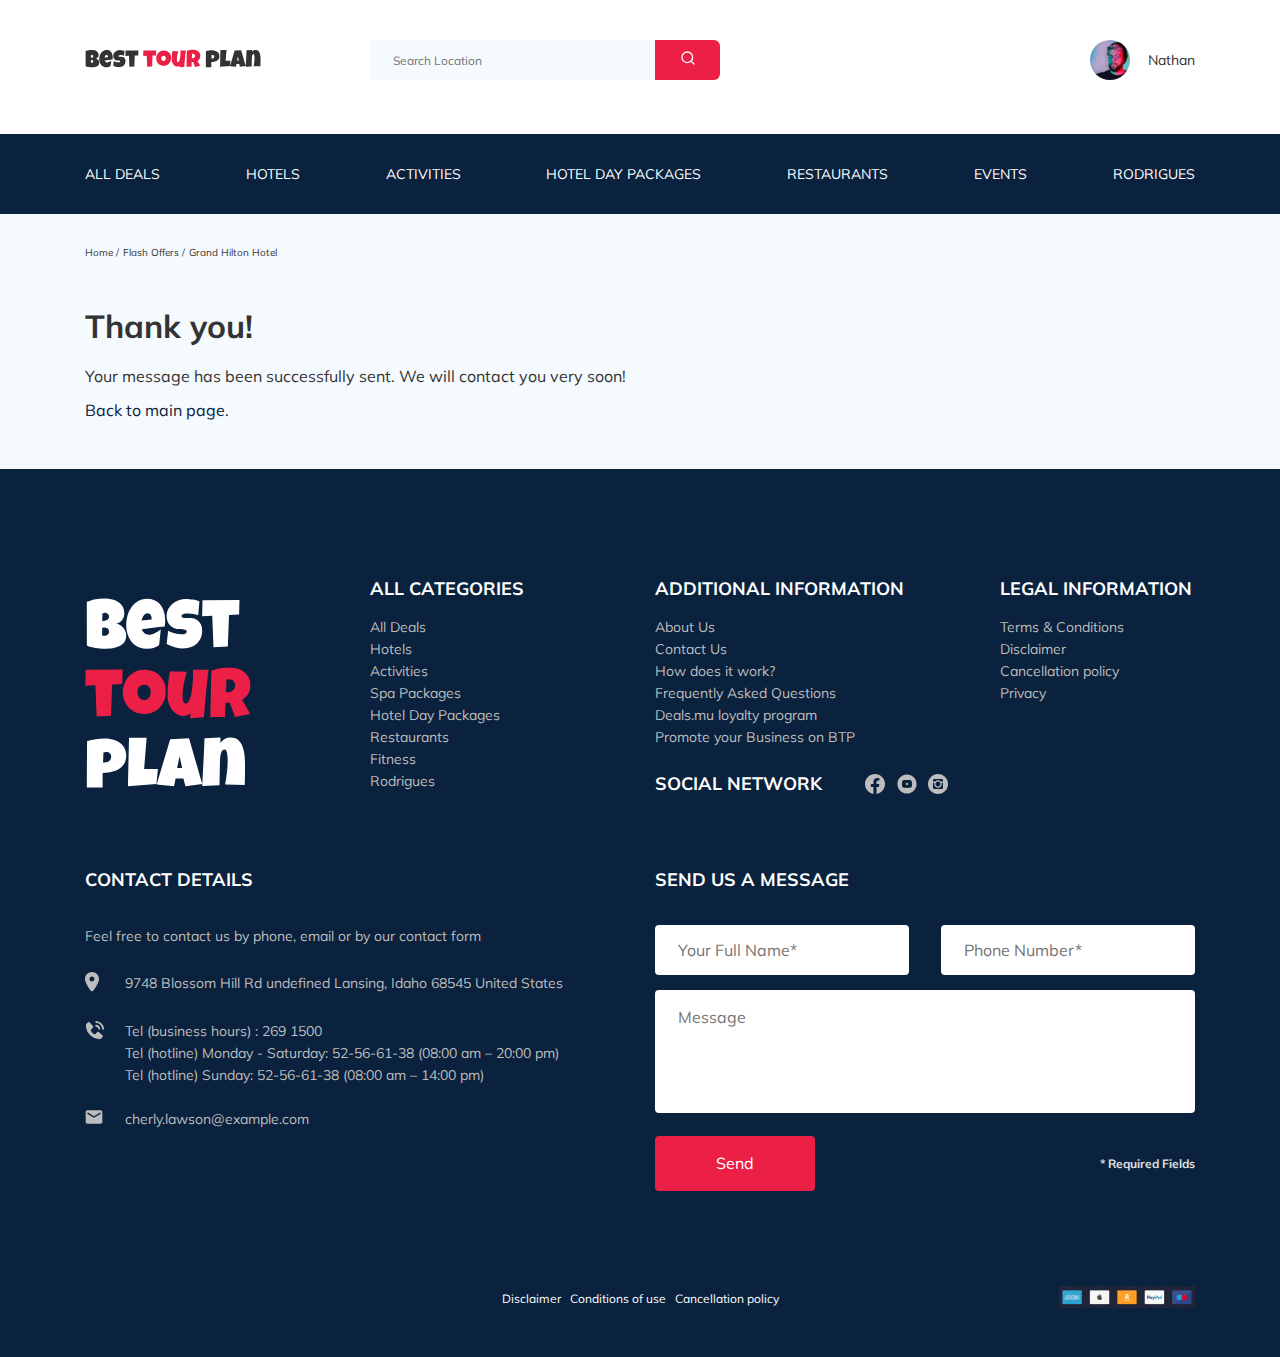
==== commit be572391: "Fix: form messages" ====
--- a/message-form.html
+++ b/message-form.html
@@ -8,10 +8,13 @@
       href="https://fonts.googleapis.com/css2?family=Muli:wght@300;400;600;700&family=Nunito:wght@400;600;800&display=swap"
       rel="stylesheet"
     />
+    <link rel="stylesheet" href="css/aos.css" />
     <link rel="stylesheet" href="css/swiper-bundle.min.css" />
+    <link rel="stylesheet" href="css/normalize.min.css" />
     <link rel="stylesheet" href="css/style.css" />
 
-    <script src="https://api-maps.yandex.ru/2.1/?lang=ru_RU&amp;apikey=8624dd28-b058-47a3-9235-b1981c6ff971"></script>
+    <link rel="shortcut icon" href="favicon.ico" type="image/x-icon" />
+    <link rel="icon" href="favicon.ico" type="image/x-icon" />
   </head>
 
   <body>
@@ -31,12 +34,12 @@
             class="search navbar__search navbar__search--mobile--hidden"
           >
             <input
-              type="text"
+              type="search"
               class="search__input"
               placeholder="Search Location"
             />
             <button class="search__button">
-              <img src="images/search.svg" alt="Icon: search" />
+              <img src="images/icons/search.svg" alt="Icon: search" />
             </button>
           </form>
 
@@ -86,7 +89,7 @@
                   placeholder="Search Location"
                 />
                 <button class="search__button">
-                  <img src="images/search.svg" alt="Icon: search" />
+                  <img src="images/icons/search.svg" alt="Icon: search" />
                 </button>
               </form>
             </li>
@@ -221,19 +224,19 @@
             <div class="footer__social-links">
               <a href="#" class="footer__link footer__social-link"
                 ><img
-                  src="images/icons/facebook.svg"
+                  src="images/icons-social/facebook.svg"
                   alt="Icon: Facebook"
                   class="footer__social-icon"
               /></a>
               <a href="#" class="footer__link footer__social-link"
                 ><img
-                  src="images/icons/youtube.svg"
+                  src="images/icons-social/youtube.svg"
                   alt="Icon: Youtube"
                   class="footer__social-icon"
               /></a>
               <a href="#" class="footer__link footer__social-link"
                 ><img
-                  src="images/icons/instagram.svg"
+                  src="images/icons-social/instagram.svg"
                   alt="Icon: Instagram"
                   class="footer__social-icon"
               /></a>
@@ -268,7 +271,7 @@
                 <div class="footer__icon-wrapper">
                   <img
                     class="footer__icon"
-                    src="images/map-marker.svg"
+                    src="images/icons/map-marker.svg"
                     alt="Icon: map marker"
                   />
                 </div>
@@ -279,24 +282,42 @@
                 <div class="footer__icon-wrapper">
                   <img
                     class="footer__icon"
-                    src="images/contact-phone-call.svg"
+                    src="images/icons/contact-phone-call.svg"
                     alt="Icon: contact phone"
                   />
                 </div>
-                Tel (business hours) : 269 1500 <br />
-                Tel (hotline) Monday - Saturday: 52-56-61-38 (08:00 am – 20:00
-                pm) <br />
-                Tel (hotline) Sunday: 52-56-61-38 (08:00 am – 14:00 pm)
+                <div class="footer__phones">
+                  <p class="footer__phone">
+                    Tel (business hours) :
+                    <a href="tel:269-1500" class="footer__link">269 1500</a>
+                  </p>
+                  <p class="footer__phone">
+                    Tel (hotline) Monday - Saturday:
+                    <a href="tel:52-56-61-38" class="footer__link"
+                      >52-56-61-38</a
+                    >
+                    (08:00&nbsp;am&nbsp;–&nbsp;20:00&nbsp;pm)
+                  </p>
+                  <p class="footer__phone">
+                    Tel (hotline) Sunday:
+                    <a href="tel:52-56-61-38" class="footer__link"
+                      >52-56-61-38</a
+                    >
+                    (08:00&nbsp;am&nbsp;–&nbsp;14:00&nbsp;pm)
+                  </p>
+                </div>
               </li>
               <li class="footer__item footer__item--mb-2">
                 <div class="footer__icon-wrapper">
                   <img
                     class="footer__icon"
-                    src="images/email.svg"
+                    src="images/icons/email.svg"
                     alt="Icon: email"
                   />
                 </div>
-                cherly.lawson@example.com
+                <a href="mailto:cherly.lawson@example.com" class="footer__link"
+                  >cherly.lawson@example.com</a
+                >
               </li>
             </ul>
           </div>
@@ -308,29 +329,43 @@
             <form
               action="send.php"
               method="POST"
-              class="footer-form footer__form"
+              class="footer-form footer__form form"
             >
-              <input
-                type="text"
-                class="input footer__input"
-                placeholder="Your Full Name*"
-                name="name"
-                required
-              />
-              <input
-                type="tel"
-                class="input footer__input"
-                placeholder="Phone Number*"
-                name="phone"
-                required
-              />
+              <div class="footer__input-group">
+                <input
+                  type="text"
+                  class="input footer__input"
+                  placeholder="Your Full Name*"
+                  name="name"
+                  minlength="2"
+                  required
+                />
+              </div>
+              <div class="footer__input-group">
+                <input
+                  type="tel"
+                  class="input footer__input phone_with_ddd"
+                  placeholder="Phone Number*"
+                  name="phone"
+                  minlength="17"
+                  maxlength="19"
+                  required
+                />
+              </div>
               <textarea
-                class="footer__textarea"
+                class="textarea footer__textarea"
                 placeholder="Message"
                 name="message"
               ></textarea>
               <div class="footer-form__bottom">
-                <button class="button footer__button">Send</button>
+                <button
+                  class="button footer__button"
+                  type="submit"
+                  name="form"
+                  value="message-form"
+                >
+                  Send
+                </button>
                 <span class="footer__info">* Required Fields</span>
               </div>
             </form>
@@ -359,10 +394,12 @@
     <!-- /.footer -->
 
     <!-- Подключение JS -->
+    <script src="js/jquery-3.5.1.min.js"></script>
+    <script src="js/aos.js"></script>
     <script src="js/swiper-bundle.min.js"></script>
-    <script src="js/jquery-3.5.1.min.js"></script>
     <script src="js/parallax.min.js"></script>
-    <script src="js/map.js"></script>
-    <script src="js/main.js"></script>
+    <script src="js/jquery.validate.min.js"></script>
+    <script src="js/jquery.mask.min.js"></script>
+    <script src="js/main.min.js"></script>
   </body>
 </html>
--- a/css/style.css
+++ b/css/style.css
@@ -1,2441 +1,2 @@
-@charset "UTF-8";
-* {
-  -webkit-box-sizing: border-box;
-          box-sizing: border-box;
-}
-
-body {
-  font-family: 'Muli', sans-serif;
-  background-color: #F5FAFE;
-  color: #333333;
-}
-
-.container {
-  max-width: 1110px;
-  margin: auto;
-}
-
-img {
-  max-width: 100%;
-  height: auto;
-}
-
-/*=== Сообщение при отправке формы ===*/
-.message {
-  padding-top: 10px;
-  padding-bottom: 50px;
-}
-
-.message__link {
-  text-decoration: none;
-  color: #0A223D;
-}
-
-/*! normalize.css v8.0.1 | MIT License | github.com/necolas/normalize.css */
-/* Document
-   ========================================================================== */
-/**
- * 1. Correct the line height in all browsers.
- * 2. Prevent adjustments of font size after orientation changes in iOS.
- */
-html {
-  line-height: 1.15;
-  /* 1 */
-  -webkit-text-size-adjust: 100%;
-  /* 2 */
-}
-
-/* Sections
-   ========================================================================== */
-/**
- * Remove the margin in all browsers.
- */
-body {
-  margin: 0;
-}
-
-/**
- * Render the `main` element consistently in IE.
- */
-main {
-  display: block;
-}
-
-/**
- * Correct the font size and margin on `h1` elements within `section` and
- * `article` contexts in Chrome, Firefox, and Safari.
- */
-h1 {
-  font-size: 2em;
-  margin: 0.67em 0;
-}
-
-/* Grouping content
-   ========================================================================== */
-/**
- * 1. Add the correct box sizing in Firefox.
- * 2. Show the overflow in Edge and IE.
- */
-hr {
-  -webkit-box-sizing: content-box;
-          box-sizing: content-box;
-  /* 1 */
-  height: 0;
-  /* 1 */
-  overflow: visible;
-  /* 2 */
-}
-
-/**
- * 1. Correct the inheritance and scaling of font size in all browsers.
- * 2. Correct the odd `em` font sizing in all browsers.
- */
-pre {
-  font-family: monospace, monospace;
-  /* 1 */
-  font-size: 1em;
-  /* 2 */
-}
-
-/* Text-level semantics
-   ========================================================================== */
-/**
- * Remove the gray background on active links in IE 10.
- */
-a {
-  background-color: transparent;
-}
-
-/**
- * 1. Remove the bottom border in Chrome 57-
- * 2. Add the correct text decoration in Chrome, Edge, IE, Opera, and Safari.
- */
-abbr[title] {
-  border-bottom: none;
-  /* 1 */
-  text-decoration: underline;
-  /* 2 */
-  -webkit-text-decoration: underline dotted;
-          text-decoration: underline dotted;
-  /* 2 */
-}
-
-/**
- * Add the correct font weight in Chrome, Edge, and Safari.
- */
-b,
-strong {
-  font-weight: bolder;
-}
-
-/**
- * 1. Correct the inheritance and scaling of font size in all browsers.
- * 2. Correct the odd `em` font sizing in all browsers.
- */
-code,
-kbd,
-samp {
-  font-family: monospace, monospace;
-  /* 1 */
-  font-size: 1em;
-  /* 2 */
-}
-
-/**
- * Add the correct font size in all browsers.
- */
-small {
-  font-size: 80%;
-}
-
-/**
- * Prevent `sub` and `sup` elements from affecting the line height in
- * all browsers.
- */
-sub,
-sup {
-  font-size: 75%;
-  line-height: 0;
-  position: relative;
-  vertical-align: baseline;
-}
-
-sub {
-  bottom: -0.25em;
-}
-
-sup {
-  top: -0.5em;
-}
-
-/* Embedded content
-   ========================================================================== */
-/**
- * Remove the border on images inside links in IE 10.
- */
-img {
-  border-style: none;
-}
-
-/* Forms
-   ========================================================================== */
-/**
- * 1. Change the font styles in all browsers.
- * 2. Remove the margin in Firefox and Safari.
- */
-button,
-input,
-optgroup,
-select,
-textarea {
-  font-family: inherit;
-  /* 1 */
-  font-size: 100%;
-  /* 1 */
-  line-height: 1.15;
-  /* 1 */
-  margin: 0;
-  /* 2 */
-}
-
-/**
- * Show the overflow in IE.
- * 1. Show the overflow in Edge.
- */
-button,
-input {
-  /* 1 */
-  overflow: visible;
-}
-
-/**
- * Remove the inheritance of text transform in Edge, Firefox, and IE.
- * 1. Remove the inheritance of text transform in Firefox.
- */
-button,
-select {
-  /* 1 */
-  text-transform: none;
-}
-
-/**
- * Correct the inability to style clickable types in iOS and Safari.
- */
-button,
-[type="button"],
-[type="reset"],
-[type="submit"] {
-  -webkit-appearance: button;
-}
-
-/**
- * Remove the inner border and padding in Firefox.
- */
-button::-moz-focus-inner,
-[type="button"]::-moz-focus-inner,
-[type="reset"]::-moz-focus-inner,
-[type="submit"]::-moz-focus-inner {
-  border-style: none;
-  padding: 0;
-}
-
-/**
- * Restore the focus styles unset by the previous rule.
- */
-button:-moz-focusring,
-[type="button"]:-moz-focusring,
-[type="reset"]:-moz-focusring,
-[type="submit"]:-moz-focusring {
-  outline: 1px dotted ButtonText;
-}
-
-/**
- * Correct the padding in Firefox.
- */
-fieldset {
-  padding: 0.35em 0.75em 0.625em;
-}
-
-/**
- * 1. Correct the text wrapping in Edge and IE.
- * 2. Correct the color inheritance from `fieldset` elements in IE.
- * 3. Remove the padding so developers are not caught out when they zero out
- *    `fieldset` elements in all browsers.
- */
-legend {
-  -webkit-box-sizing: border-box;
-          box-sizing: border-box;
-  /* 1 */
-  color: inherit;
-  /* 2 */
-  display: table;
-  /* 1 */
-  max-width: 100%;
-  /* 1 */
-  padding: 0;
-  /* 3 */
-  white-space: normal;
-  /* 1 */
-}
-
-/**
- * Add the correct vertical alignment in Chrome, Firefox, and Opera.
- */
-progress {
-  vertical-align: baseline;
-}
-
-/**
- * Remove the default vertical scrollbar in IE 10+.
- */
-textarea {
-  overflow: auto;
-}
-
-/**
- * 1. Add the correct box sizing in IE 10.
- * 2. Remove the padding in IE 10.
- */
-[type="checkbox"],
-[type="radio"] {
-  -webkit-box-sizing: border-box;
-          box-sizing: border-box;
-  /* 1 */
-  padding: 0;
-  /* 2 */
-}
-
-/**
- * Correct the cursor style of increment and decrement buttons in Chrome.
- */
-[type="number"]::-webkit-inner-spin-button,
-[type="number"]::-webkit-outer-spin-button {
-  height: auto;
-}
-
-/**
- * 1. Correct the odd appearance in Chrome and Safari.
- * 2. Correct the outline style in Safari.
- */
-[type="search"] {
-  -webkit-appearance: textfield;
-  /* 1 */
-  outline-offset: -2px;
-  /* 2 */
-}
-
-/**
- * Remove the inner padding in Chrome and Safari on macOS.
- */
-[type="search"]::-webkit-search-decoration {
-  -webkit-appearance: none;
-}
-
-/**
- * 1. Correct the inability to style clickable types in iOS and Safari.
- * 2. Change font properties to `inherit` in Safari.
- */
-::-webkit-file-upload-button {
-  -webkit-appearance: button;
-  /* 1 */
-  font: inherit;
-  /* 2 */
-}
-
-/* Interactive
-   ========================================================================== */
-/*
- * Add the correct display in Edge, IE 10+, and Firefox.
- */
-details {
-  display: block;
-}
-
-/*
- * Add the correct display in all browsers.
- */
-summary {
-  display: list-item;
-}
-
-/* Misc
-   ========================================================================== */
-/**
- * Add the correct display in IE 10+.
- */
-template {
-  display: none;
-}
-
-/**
- * Add the correct display in IE 10.
- */
-[hidden] {
-  display: none;
-}
-
-.navbar {
-  background-color: #FFFFFF;
-}
-
-.navbar-top {
-  display: -webkit-box;
-  display: -ms-flexbox;
-  display: flex;
-  -webkit-box-pack: justify;
-      -ms-flex-pack: justify;
-          justify-content: space-between;
-  -webkit-box-align: center;
-      -ms-flex-align: center;
-          align-items: center;
-  padding-top: 40px;
-  padding-bottom: 40px;
-}
-
-.navbar-top__menu-button {
-  display: none;
-}
-
-.navbar__search {
-  margin-right: auto;
-  margin-left: 108px;
-}
-
-.navbar-bottom {
-  background-color: #0A223D;
-}
-
-.navbar-menu {
-  display: -webkit-box;
-  display: -ms-flexbox;
-  display: flex;
-  -webkit-box-align: center;
-      -ms-flex-align: center;
-          align-items: center;
-  -webkit-box-pack: justify;
-      -ms-flex-pack: justify;
-          justify-content: space-between;
-  -ms-flex-wrap: wrap;
-      flex-wrap: wrap;
-  padding: 31px 0;
-  list-style-type: none;
-  font-size: 14px;
-  line-height: 18px;
-  color: #FFFFFF;
-}
-
-.navbar-menu__item {
-  margin-right: 10px;
-}
-
-.navbar-menu__item:last-child {
-  margin-right: 0;
-}
-
-.navbar-menu__item--mobile--visible {
-  display: none;
-}
-
-.navbar-menu__link {
-  color: inherit;
-  text-decoration: none;
-  text-transform: uppercase;
-  word-break: break-word;
-}
-
-.logo {
-  width: 177px;
-}
-
-.search {
-  display: -webkit-box;
-  display: -ms-flexbox;
-  display: flex;
-  position: relative;
-  height: 40px;
-  overflow: hidden;
-  border-radius: 6px;
-}
-
-.search__input {
-  width: 350px;
-  height: 100%;
-  padding-left: 23px;
-  padding-right: 75px;
-  background: #F5FAFE;
-  border: none;
-  font-size: 12px;
-  line-height: 15px;
-  color: #333333;
-}
-
-.search__input:focus {
-  outline: none;
-}
-
-.search__button {
-  position: absolute;
-  top: 0;
-  right: 0;
-  min-width: 65px;
-  height: 100%;
-  border: none;
-  outline: none;
-  background-color: #EC1F46;
-  color: #FFFFFF;
-  cursor: pointer;
-  word-break: break-word;
-}
-
-.user {
-  display: -webkit-box;
-  display: -ms-flexbox;
-  display: flex;
-  -webkit-box-align: center;
-      -ms-flex-align: center;
-          align-items: center;
-  text-decoration: none;
-}
-
-.user__avatar {
-  width: 40px;
-  height: 40px;
-  margin-left: 10px;
-  border-radius: 50%;
-  -o-object-fit: cover;
-     object-fit: cover;
-}
-
-.user__name {
-  margin-left: 18px;
-  font-size: 14px;
-  line-height: 18px;
-  color: #333333;
-  word-break: break-word;
-}
-
-.breadcrumb-list {
-  display: -webkit-box;
-  display: -ms-flexbox;
-  display: flex;
-  -webkit-box-align: center;
-      -ms-flex-align: center;
-          align-items: center;
-  -ms-flex-wrap: wrap;
-      flex-wrap: wrap;
-  margin: 0;
-  padding: 18px 0;
-  list-style-type: none;
-}
-
-.breadcrumb-list__item {
-  font-size: 10px;
-  line-height: 13px;
-  word-break: break-word;
-}
-
-.breadcrumb-list__item:not(:last-child)::after {
-  content: "/";
-  margin-right: 4px;
-  word-break: break-word;
-}
-
-.breadcrumb-list__link {
-  text-decoration: none;
-  color: inherit;
-}
-
-.hotel {
-  padding-top: 23px;
-  padding-bottom: 70px;
-}
-
-.hotel-info {
-  display: -webkit-box;
-  display: -ms-flexbox;
-  display: flex;
-  -webkit-box-align: center;
-      -ms-flex-align: center;
-          align-items: center;
-  -webkit-box-pack: justify;
-      -ms-flex-pack: justify;
-          justify-content: space-between;
-  -ms-flex-wrap: wrap;
-      flex-wrap: wrap;
-  padding-bottom: 20px;
-}
-
-.hotel-info__offer {
-  margin-left: 14px;
-  margin-top: 4px;
-  word-break: break-word;
-}
-
-.hotel-info__name {
-  margin-top: 4px;
-  margin-bottom: 0;
-}
-
-.hotel-info__description {
-  margin: 5px 0;
-}
-
-.hotel-wrapper {
-  display: -webkit-box;
-  display: -ms-flexbox;
-  display: flex;
-  -ms-flex-wrap: wrap;
-      flex-wrap: wrap;
-  -webkit-box-align: center;
-      -ms-flex-align: center;
-          align-items: center;
-}
-
-.hotel-name {
-  font-size: 24px;
-  line-height: 30px;
-  font-weight: 700;
-  text-transform: uppercase;
-  word-break: break-word;
-}
-
-.hotel-description {
-  font-size: 12px;
-  line-height: 15px;
-  word-break: break-word;
-}
-
-.hotel-grid {
-  display: -webkit-box;
-  display: -ms-flexbox;
-  display: flex;
-  -webkit-box-pack: justify;
-      -ms-flex-pack: justify;
-          justify-content: space-between;
-}
-
-.hotel-inner {
-  display: -webkit-box;
-  display: -ms-flexbox;
-  display: flex;
-  -webkit-box-orient: vertical;
-  -webkit-box-direction: normal;
-      -ms-flex-direction: column;
-          flex-direction: column;
-  -webkit-box-pack: justify;
-      -ms-flex-pack: justify;
-          justify-content: space-between;
-  -ms-flex-wrap: wrap;
-      flex-wrap: wrap;
-}
-
-.hotel-slider {
-  width: 728px;
-  height: 450px;
-}
-
-.hotel-slider__button {
-  top: 50%;
-  position: absolute;
-  -webkit-transform: translateY(-50%);
-          transform: translateY(-50%);
-  z-index: 100;
-  width: 30px;
-  height: 30px;
-  border: none;
-  outline: none;
-  cursor: pointer;
-  background-repeat: no-repeat;
-  background-position: center;
-  background-color: transparent;
-  background-size: 10px;
-}
-
-.hotel-slider__button--prev {
-  left: 18px;
-  background-image: url(../images/arrow-prev-1.svg);
-}
-
-.hotel-slider__button--next {
-  right: 18px;
-  background-image: url(../images/arrow-next-1.svg);
-}
-
-.hotel-slider__item {
-  position: relative;
-  width: 100%;
-  height: 100%;
-  border-radius: 8px;
-  overflow: hidden;
-}
-
-.hotel-slider__item::after {
-  content: '';
-  width: 100%;
-  height: 100%;
-  position: absolute;
-  top: 0;
-  bottom: 0;
-  right: 0;
-  left: 0;
-  z-index: 10;
-  background: -webkit-gradient(linear, left top, left bottom, from(rgba(0, 122, 223, 0.48)), to(rgba(255, 255, 255, 0.128)));
-  background: linear-gradient(180deg, rgba(0, 122, 223, 0.48) 0%, rgba(255, 255, 255, 0.128) 100%);
-  overflow: hidden;
-}
-
-.hotel-slider__image {
-  width: 100%;
-  height: 100%;
-  -o-object-fit: cover;
-     object-fit: cover;
-}
-
-.swiper-container {
-  margin: 0;
-}
-
-.swiper-container-initialized {
-  border-radius: 8px;
-}
-
-.stars {
-  -ms-flex-preferred-size: 100%;
-      flex-basis: 100%;
-}
-
-.offer {
-  display: block;
-  max-height: 20px;
-  padding: 4px 9px;
-  font-weight: 600;
-  font-size: 10px;
-  line-height: 13px;
-  color: #FFFFFF;
-  background-color: #EC1F46;
-  border-radius: 3px;
-}
-
-.rating {
-  display: -webkit-box;
-  display: -ms-flexbox;
-  display: flex;
-  -webkit-box-orient: vertical;
-  -webkit-box-direction: normal;
-      -ms-flex-direction: column;
-          flex-direction: column;
-  -webkit-box-align: center;
-      -ms-flex-align: center;
-          align-items: center;
-  padding: 9px 7px 6px;
-  min-height: 45px;
-  text-align: center;
-  color: #FFFFFF;
-  background-color: #EC1F46;
-  border-radius: 4px;
-}
-
-.rating__text {
-  font-weight: 600;
-  font-size: 8px;
-  line-height: 10px;
-  word-break: break-word;
-}
-
-.rating__counter {
-  font-weight: bold;
-  font-size: 14px;
-  line-height: 18px;
-}
-
-.rating__counter-small {
-  margin-left: -2px;
-  font-size: 10px;
-  line-height: 13px;
-}
-
-.booking {
-  padding: 28px;
-  width: 350px;
-  min-height: 210px;
-  background-color: #0A223D;
-  border-radius: 8px;
-  font-family: 'Nunito', sans-serif;
-  color: #FFFFFF;
-}
-
-.booking__info {
-  display: -webkit-box;
-  display: -ms-flexbox;
-  display: flex;
-  -webkit-box-pack: justify;
-      -ms-flex-pack: justify;
-          justify-content: space-between;
-  -ms-flex-wrap: wrap;
-      flex-wrap: wrap;
-  margin-bottom: 9px;
-  word-break: break-word;
-}
-
-.booking__price {
-  display: -webkit-box;
-  display: -ms-flexbox;
-  display: flex;
-  -webkit-box-orient: vertical;
-  -webkit-box-direction: normal;
-      -ms-flex-direction: column;
-          flex-direction: column;
-  -ms-flex-wrap: wrap;
-      flex-wrap: wrap;
-  word-break: break-word;
-}
-
-.booking__start {
-  font-weight: 400;
-  font-size: 10px;
-  line-height: 14px;
-  word-break: break-word;
-}
-
-.booking__pricetag {
-  font-weight: 800;
-  font-size: 24px;
-  line-height: 33px;
-  word-break: break-word;
-}
-
-.booking__per-room {
-  font-weight: 400;
-  font-size: 12px;
-  line-height: 16px;
-  word-break: break-word;
-}
-
-.booking__room {
-  margin-top: 4px;
-  word-break: break-word;
-}
-
-.booking__text {
-  display: -webkit-box;
-  display: -ms-flexbox;
-  display: flex;
-  -webkit-box-pack: justify;
-      -ms-flex-pack: justify;
-          justify-content: space-between;
-  -webkit-box-align: center;
-      -ms-flex-align: center;
-          align-items: center;
-  -ms-flex-wrap: wrap;
-      flex-wrap: wrap;
-  margin-bottom: 8px;
-  font-weight: 400;
-  font-size: 12px;
-  line-height: 16px;
-  word-break: break-word;
-}
-
-.booking__description {
-  margin-left: 9px;
-  word-break: break-word;
-}
-
-.booking__call-center {
-  display: -webkit-box;
-  display: -ms-flexbox;
-  display: flex;
-  -webkit-box-pack: justify;
-      -ms-flex-pack: justify;
-          justify-content: space-between;
-  -webkit-box-align: center;
-      -ms-flex-align: center;
-          align-items: center;
-  -ms-flex-wrap: wrap;
-      flex-wrap: wrap;
-  word-break: break-word;
-  margin-bottom: 17px;
-}
-
-.booking__heading {
-  font-weight: 600;
-  font-size: 18px;
-  line-height: 25px;
-  word-break: break-word;
-}
-
-.booking__number {
-  display: -webkit-box;
-  display: -ms-flexbox;
-  display: flex;
-  -webkit-box-pack: justify;
-      -ms-flex-pack: justify;
-          justify-content: space-between;
-  -webkit-box-align: center;
-      -ms-flex-align: center;
-          align-items: center;
-  font-weight: 600;
-  font-size: 18px;
-  line-height: 25px;
-  color: inherit;
-  text-decoration: none;
-  word-break: break-word;
-}
-
-.booking__phone {
-  margin-left: 8px;
-  word-break: break-word;
-}
-
-.booking__button {
-  width: 100%;
-  min-height: 45px;
-  border-radius: 4px;
-  font-weight: 600;
-  font-size: 14px;
-  line-height: 19px;
-  border: none;
-  outline: none;
-  background-color: #EC1F46;
-  color: #FFFFFF;
-  cursor: pointer;
-  word-break: break-word;
-}
-
-.map {
-  width: 350px;
-  height: 213px;
-  border-radius: 10px;
-  overflow: hidden;
-}
-
-.packages {
-  padding-top: 40px;
-  padding-bottom: 70px;
-}
-
-.packages-title {
-  margin-top: 0;
-  margin-bottom: 65px;
-  text-align: center;
-  font-weight: bold;
-  font-size: 36px;
-  line-height: 45px;
-  text-transform: uppercase;
-  word-break: break-word;
-}
-
-.packages-wrapper {
-  display: -ms-grid;
-  display: grid;
-  grid-gap: 30px 30px;
-  -ms-grid-columns: 1fr 1fr 1fr;
-      grid-template-columns: 1fr 1fr 1fr;
-  grid-auto-rows: minmax(500px, -webkit-max-content);
-  grid-auto-rows: minmax(500px, max-content);
-}
-
-.packages-card {
-  position: relative;
-  display: -webkit-box;
-  display: -ms-flexbox;
-  display: flex;
-  -webkit-box-orient: vertical;
-  -webkit-box-direction: normal;
-      -ms-flex-direction: column;
-          flex-direction: column;
-  border-radius: 8px;
-  overflow: hidden;
-}
-
-.packages__card--wide {
-  -webkit-box-orient: horizontal;
-  -webkit-box-direction: normal;
-      -ms-flex-direction: row;
-          flex-direction: row;
-  -ms-grid-column: 1;
-  -ms-grid-column-span: 2;
-  grid-column: 1 / span 2;
-}
-
-.packages__card--wide .packages-image {
-  width: 50%;
-  height: 100%;
-}
-
-.packages__card--wide .packages-info {
-  width: 50%;
-  height: 100%;
-  padding: 46px 21px 30px 44px;
-}
-
-.packages-image {
-  width: 100%;
-  height: 250px;
-}
-
-.packages-image__wrapper {
-  width: 100%;
-  height: 100%;
-  background-repeat: no-repeat;
-  background-size: cover;
-  background-position: center;
-}
-
-.packages-image__wrapper-1 {
-  background-image: url(../images/packages/package-1.jpg);
-}
-
-.packages-image__wrapper-2 {
-  background-image: url(../images/packages/package-2.jpg);
-}
-
-.packages-image__wrapper-3 {
-  background-image: url(../images/packages/package-3.jpg);
-}
-
-.packages-image__wrapper-4 {
-  background-image: url(../images/packages/package-4.jpg);
-}
-
-.packages-image__wrapper-5 {
-  background-image: url(../images/packages/package-5.jpg);
-}
-
-.packages-image__offer {
-  position: absolute;
-  top: 26px;
-  left: 0;
-  display: block;
-  max-width: 100%;
-  height: auto;
-  padding: 4px 9px;
-  font-weight: 600;
-  font-size: 8px;
-  line-height: 10px;
-  color: #FFFFFF;
-  background-color: #EC1F46;
-  border-radius: 0px 4px 4px 0px;
-  word-break: break-word;
-}
-
-.packages-image__offer--wide {
-  padding: 8px 21px 8px 11px;
-  font-size: 12px;
-  line-height: 15px;
-}
-
-.packages-info {
-  display: -webkit-box;
-  display: -ms-flexbox;
-  display: flex;
-  -webkit-box-orient: vertical;
-  -webkit-box-direction: normal;
-      -ms-flex-direction: column;
-          flex-direction: column;
-  -webkit-box-pack: start;
-      -ms-flex-pack: start;
-          justify-content: flex-start;
-  width: 100%;
-  min-height: 250px;
-  height: calc(100% - 250px);
-  padding: 30px 21px 25px 32px;
-  background-color: #0A223D;
-  color: #FFFFFF;
-}
-
-.packages-info__book {
-  margin-top: auto;
-  margin-bottom: 0;
-}
-
-.packages-info__stars {
-  margin-bottom: 5px;
-}
-
-.packages-info__title {
-  margin-top: 0;
-  margin-bottom: 23px;
-  font-weight: bold;
-  font-size: 18px;
-  line-height: 23px;
-  word-break: break-word;
-}
-
-.packages-info__title--wide {
-  margin-bottom: 27px;
-}
-
-.packages-info__text {
-  margin-top: 0;
-  margin-bottom: 45px;
-  font-weight: normal;
-  font-size: 14px;
-  line-height: 22px;
-  word-break: break-word;
-}
-
-.packages-stars {
-  display: -webkit-box;
-  display: -ms-flexbox;
-  display: flex;
-  -webkit-box-align: center;
-      -ms-flex-align: center;
-          align-items: center;
-}
-
-.packages-stars__star {
-  width: 8px;
-  height: 8px;
-  margin-right: 2px;
-}
-
-.packages-booking {
-  margin-bottom: 10px;
-}
-
-.packages-booking__text {
-  display: -webkit-box;
-  display: -ms-flexbox;
-  display: flex;
-  -webkit-box-align: center;
-      -ms-flex-align: center;
-          align-items: center;
-  margin-bottom: 11px;
-  font-weight: normal;
-  font-size: 12px;
-  line-height: 15px;
-  word-break: break-word;
-}
-
-.packages-booking__text:last-child {
-  margin-bottom: 0;
-}
-
-.packages-booking__icon {
-  margin-right: 14px;
-}
-
-.packages-book {
-  display: -webkit-box;
-  display: -ms-flexbox;
-  display: flex;
-  -webkit-box-pack: justify;
-      -ms-flex-pack: justify;
-          justify-content: space-between;
-  -webkit-box-align: end;
-      -ms-flex-align: end;
-          align-items: flex-end;
-  width: 100%;
-}
-
-.packages-book__button {
-  display: block;
-  padding: 11px 27px;
-  -ms-flex-preferred-size: 50%;
-      flex-basis: 50%;
-  border-radius: 4px;
-  font-family: 'Nunito', sans-serif;
-  font-weight: 600;
-  font-size: 14px;
-  line-height: 19px;
-  border: none;
-  outline: none;
-  background-color: #EC1F46;
-  color: #FFFFFF;
-  cursor: pointer;
-  word-break: break-word;
-}
-
-.packages-prices {
-  display: -webkit-box;
-  display: -ms-flexbox;
-  display: flex;
-  -webkit-box-orient: vertical;
-  -webkit-box-direction: normal;
-      -ms-flex-direction: column;
-          flex-direction: column;
-  -ms-flex-preferred-size: 50%;
-      flex-basis: 50%;
-}
-
-.packages-prices__price {
-  margin-bottom: 5px;
-  word-break: break-word;
-}
-
-.packages-prices__price--old {
-  font-weight: normal;
-  font-size: 14px;
-  line-height: 18px;
-  -webkit-text-decoration-line: line-through;
-          text-decoration-line: line-through;
-}
-
-.packages-prices__price--new {
-  font-weight: bold;
-  font-size: 24px;
-  line-height: 30px;
-}
-
-.newsletter {
-  position: relative;
-  padding-top: 98px;
-  padding-bottom: 87px;
-}
-
-.newsletter-wrapper {
-  position: relative;
-  display: -webkit-box;
-  display: -ms-flexbox;
-  display: flex;
-  -webkit-box-pack: justify;
-      -ms-flex-pack: justify;
-          justify-content: space-between;
-  -webkit-box-align: center;
-      -ms-flex-align: center;
-          align-items: center;
-  max-width: 731px;
-  margin: auto;
-}
-
-.newsletter-title {
-  display: -webkit-box;
-  display: -ms-flexbox;
-  display: flex;
-  -webkit-box-orient: vertical;
-  -webkit-box-direction: normal;
-      -ms-flex-direction: column;
-          flex-direction: column;
-  -ms-flex-wrap: wrap;
-      flex-wrap: wrap;
-  max-width: 50%;
-  margin: 0;
-  color: #FFFFFF;
-  font-weight: 300;
-  font-size: 24px;
-  line-height: 30px;
-  word-break: break-word;
-}
-
-.newsletter-title__strong {
-  text-transform: uppercase;
-  font-weight: 600;
-  font-size: 36px;
-  line-height: 45px;
-  word-break: break-word;
-}
-
-.subscribe {
-  position: relative;
-  width: 350px;
-  max-width: 50%;
-  height: 55px;
-  border-radius: 4px;
-  overflow: hidden;
-}
-
-.subscribe__input {
-  width: 100%;
-  height: 100%;
-  padding-left: 33px;
-  padding-right: 75px;
-  border: none;
-  font-weight: 300;
-  font-size: 14px;
-  line-height: 18px;
-}
-
-.subscribe__input:focus {
-  outline: none;
-}
-
-.subscribe__input::-webkit-input-placeholder {
-  color: #BDBDBD;
-}
-
-.subscribe__input:-ms-input-placeholder {
-  color: #BDBDBD;
-}
-
-.subscribe__input::-ms-input-placeholder {
-  color: #BDBDBD;
-}
-
-.subscribe__input::placeholder {
-  color: #BDBDBD;
-}
-
-.subscribe__button {
-  position: absolute;
-  top: 0;
-  right: 0;
-  height: 100%;
-  min-width: 65px;
-  max-width: 100px;
-  font-weight: bold;
-  font-size: 12px;
-  line-height: 15px;
-  border: none;
-  outline: none;
-  background-color: #EC1F46;
-  color: #FFFFFF;
-  cursor: pointer;
-  word-break: break-word;
-}
-
-.parallax-window {
-  min-height: 260px;
-  background: transparent;
-}
-
-.parallax-mirror::after {
-  content: "";
-  position: absolute;
-  top: 0;
-  bottom: 0;
-  left: 0;
-  right: 0;
-  z-index: 2;
-  background-color: rgba(10, 34, 61, 0.8);
-}
-
-.reviews {
-  padding-top: 40px;
-  padding-bottom: 70px;
-}
-
-.reviews__title {
-  margin-top: 0;
-  margin-bottom: 70px;
-  font-weight: bold;
-  font-size: 36px;
-  line-height: 45px;
-  text-align: center;
-  text-transform: uppercase;
-  word-break: break-word;
-}
-
-.reviews-slider__item {
-  position: relative;
-  display: -webkit-box;
-  display: -ms-flexbox;
-  display: flex;
-  -webkit-box-orient: vertical;
-  -webkit-box-direction: normal;
-      -ms-flex-direction: column;
-          flex-direction: column;
-  -webkit-box-align: center;
-      -ms-flex-align: center;
-          align-items: center;
-  max-width: 730px;
-  margin: 45px auto 0;
-  padding: 0 100px 30px;
-  background-color: #FFFFFF;
-  border-radius: 8px;
-}
-
-.reviews-slider__item::before, .reviews-slider__item::after {
-  content: "";
-  position: absolute;
-  width: 70px;
-  height: 48px;
-  background-repeat: no-repeat;
-}
-
-.reviews-slider__item::before {
-  top: 13px;
-  left: 62px;
-  background-image: url(../images/quote-left.svg);
-}
-
-.reviews-slider__item::after {
-  top: 118px;
-  right: 62px;
-  background-image: url(../images/quote-right.svg);
-}
-
-.reviews-slider__profile {
-  display: -webkit-box;
-  display: -ms-flexbox;
-  display: flex;
-  -webkit-box-orient: vertical;
-  -webkit-box-direction: normal;
-      -ms-flex-direction: column;
-          flex-direction: column;
-  -webkit-box-align: center;
-      -ms-flex-align: center;
-          align-items: center;
-  margin-top: -45px;
-  margin-bottom: 32px;
-}
-
-.reviews-slider__avatar {
-  width: 90px;
-  height: 90px;
-  margin-bottom: 9px;
-  border-radius: 50%;
-  -o-object-fit: cover;
-     object-fit: cover;
-}
-
-.reviews-slider__username {
-  margin-top: 0;
-  margin-bottom: 10px;
-  font-weight: bold;
-  font-size: 12px;
-  line-height: 15px;
-  color: #EC1F46;
-  word-break: break-word;
-}
-
-.reviews-slider__date {
-  margin-top: 0;
-  margin-bottom: 4px;
-  font-weight: normal;
-  font-size: 10px;
-  line-height: 13px;
-  word-break: break-word;
-}
-
-.reviews-slider__rating {
-  display: -webkit-box;
-  display: -ms-flexbox;
-  display: flex;
-  -webkit-box-align: center;
-      -ms-flex-align: center;
-          align-items: center;
-}
-
-.reviews-slider__rating-star {
-  margin: 0 1px;
-}
-
-.reviews-slider__text {
-  margin: 0;
-  font-weight: normal;
-  font-size: 12px;
-  line-height: 19px;
-  text-align: justify;
-}
-
-.reviews-slider__button {
-  top: 133px;
-  position: absolute;
-  -webkit-transform: translateY(-50%);
-          transform: translateY(-50%);
-  z-index: 100;
-  width: 30px;
-  height: 30px;
-  border: none;
-  outline: none;
-  cursor: pointer;
-  background-repeat: no-repeat;
-  background-position: center;
-  background-color: transparent;
-  background-size: 10px;
-}
-
-.reviews-slider__button--prev {
-  left: 18px;
-  background-image: url(../images/arrow-prev-2.svg);
-}
-
-.reviews-slider__button--next {
-  right: 18px;
-  background-image: url(../images/arrow-next-2.svg);
-}
-
-.activities {
-  padding-top: 60px;
-  padding-bottom: 100px;
-}
-
-.activities__title {
-  margin-top: 0;
-  margin-bottom: 60px;
-  font-weight: bold;
-  font-size: 24px;
-  line-height: 30px;
-  text-transform: uppercase;
-  word-break: break-word;
-}
-
-.activities-wrapper {
-  display: -webkit-box;
-  display: -ms-flexbox;
-  display: flex;
-  -webkit-box-pack: justify;
-      -ms-flex-pack: justify;
-          justify-content: space-between;
-}
-
-.card {
-  position: relative;
-  display: -webkit-box;
-  display: -ms-flexbox;
-  display: flex;
-  -webkit-box-orient: vertical;
-  -webkit-box-direction: normal;
-      -ms-flex-direction: column;
-          flex-direction: column;
-  -webkit-box-align: start;
-      -ms-flex-align: start;
-          align-items: flex-start;
-  width: 255px;
-  height: 255px;
-  padding: 25px;
-  border-radius: 6px;
-  overflow: hidden;
-}
-
-.card__image {
-  position: absolute;
-  left: 0;
-  right: 0;
-  top: 0;
-  bottom: 0;
-  z-index: -2;
-  height: 100%;
-  width: 100%;
-  -o-object-fit: cover;
-     object-fit: cover;
-}
-
-.card::before {
-  content: "";
-  position: absolute;
-  top: 0;
-  bottom: 0;
-  left: 0;
-  right: 0;
-  z-index: -1;
-  background: linear-gradient(179.83deg, rgba(196, 196, 196, 0) 35.34%, #0A223D 99.85%);
-}
-
-.card__title {
-  margin-top: auto;
-  margin-bottom: 18px;
-  font-weight: bold;
-  font-size: 16px;
-  line-height: 20px;
-  color: #FFFFFF;
-  word-break: break-word;
-}
-
-.card__button {
-  padding: 7px 22px;
-  max-width: 100%;
-  border-radius: 4px;
-  font-family: 'Nunito', sans-serif;
-  font-weight: 600;
-  font-size: 12px;
-  line-height: 16px;
-  border: none;
-  outline: none;
-  background-color: #EC1F46;
-  color: #FFFFFF;
-  cursor: pointer;
-  word-break: break-word;
-}
-
-.footer {
-  padding-top: 108px;
-  padding-bottom: 46px;
-  background-color: #0A223D;
-  color: #FFFFFF;
-}
-
-.footer-wrapper {
-  display: -ms-grid;
-  display: grid;
-  -ms-grid-columns: (minmax(250px, 1fr))[4];
-      grid-template-columns: repeat(4, minmax(250px, 1fr));
-  grid-column-gap: 30px;
-  grid-auto-rows: minmax(60px, -webkit-min-content);
-  grid-auto-rows: minmax(60px, min-content);
-  -webkit-box-align: start;
-      -ms-flex-align: start;
-          align-items: start;
-}
-
-.footer__logo {
-  width: 166px;
-  -ms-flex-item-align: center;
-      -ms-grid-row-align: center;
-      align-self: center;
-  -ms-grid-row: 1;
-  -ms-grid-row-span: 2;
-  grid-row: 1 / 3;
-}
-
-.footer__categories {
-  -ms-grid-row: 1;
-  -ms-grid-row-span: 3;
-  grid-row: 1 / 4;
-}
-
-.footer__social-network {
-  display: -webkit-box;
-  display: -ms-flexbox;
-  display: flex;
-  -webkit-box-align: center;
-      -ms-flex-align: center;
-          align-items: center;
-  margin-top: 24px;
-  -ms-grid-row: 2;
-  -ms-grid-row-span: 2;
-  grid-row: 2 / 4;
-  grid-column: span 2;
-}
-
-.footer__social-links {
-  display: -webkit-box;
-  display: -ms-flexbox;
-  display: flex;
-  -webkit-box-align: center;
-      -ms-flex-align: center;
-          align-items: center;
-  -webkit-box-pack: justify;
-      -ms-flex-pack: justify;
-          justify-content: space-between;
-  min-width: 83px;
-  height: auto;
-}
-
-.footer__social-link {
-  line-height: 0;
-}
-
-.footer__social-icon {
-  width: 20px;
-  height: 20px;
-}
-
-.footer__legal-info {
-  padding-left: 60px;
-}
-
-.footer__contact-details {
-  grid-column: span 2;
-}
-
-.footer__contact-form {
-  grid-column: span 2;
-}
-
-.footer__bottom {
-  grid-column: span 4;
-}
-
-.footer__title {
-  margin-top: 0;
-  margin-bottom: 16px;
-  font-weight: bold;
-  font-size: 18px;
-  line-height: 23px;
-  text-transform: uppercase;
-  color: inherit;
-  word-break: break-word;
-}
-
-.footer__title--inline {
-  margin-bottom: 0;
-  margin-right: 43px;
-}
-
-.footer__title--mb-3 {
-  margin-bottom: 34px;
-}
-
-.footer__ul {
-  margin: 0;
-  padding: 0;
-  list-style-type: none;
-}
-
-.footer__item {
-  display: -webkit-box;
-  display: -ms-flexbox;
-  display: flex;
-  -webkit-box-align: start;
-      -ms-flex-align: start;
-          align-items: flex-start;
-  font-weight: normal;
-  font-size: 14px;
-  line-height: 22px;
-  color: #BDBDBD;
-  word-break: break-word;
-}
-
-.footer__item--mb-2 {
-  margin-bottom: 22px;
-}
-
-.footer__item--mb-2:last-child {
-  margin-bottom: 0;
-}
-
-.footer__link {
-  text-decoration: none;
-  color: inherit;
-  word-break: break-word;
-}
-
-.footer__text {
-  margin-top: 0;
-  margin-bottom: 25px;
-  font-weight: normal;
-  font-size: 14px;
-  line-height: 22px;
-  color: #BDBDBD;
-  word-break: break-word;
-}
-
-.footer__icon-wrapper {
-  min-width: 40px;
-  width: 40px;
-}
-
-.footer-form__bottom {
-  display: -webkit-box;
-  display: -ms-flexbox;
-  display: flex;
-  -webkit-box-pack: justify;
-      -ms-flex-pack: justify;
-          justify-content: space-between;
-  -webkit-box-align: center;
-      -ms-flex-align: center;
-          align-items: center;
-  width: 100%;
-}
-
-.footer__form {
-  display: -webkit-box;
-  display: -ms-flexbox;
-  display: flex;
-  -webkit-box-align: center;
-      -ms-flex-align: center;
-          align-items: center;
-  -webkit-box-pack: justify;
-      -ms-flex-pack: justify;
-          justify-content: space-between;
-  -ms-flex-wrap: wrap;
-      flex-wrap: wrap;
-}
-
-.footer__input {
-  -ms-flex-preferred-size: 47%;
-      flex-basis: 47%;
-  height: 50px;
-  padding: 0 23px;
-  margin-bottom: 15px;
-  background-color: #FFFFFF;
-  border-radius: 4px;
-  border: none;
-  outline: none;
-}
-
-.footer__textarea {
-  -ms-flex-preferred-size: 100%;
-      flex-basis: 100%;
-  height: 123px;
-  resize: none;
-  padding: 18px 23px;
-  margin-bottom: 23px;
-  background-color: #FFFFFF;
-  border-radius: 4px;
-  border: none;
-  outline: none;
-}
-
-.footer__button {
-  min-width: 160px;
-  min-height: 50px;
-  padding: 18px;
-  border-radius: 4px;
-  border: none;
-  outline: none;
-  background-color: #EC1F46;
-  color: #FFFFFF;
-  cursor: pointer;
-  word-break: break-word;
-}
-
-.footer__info {
-  display: block;
-  font-weight: bold;
-  font-size: 12px;
-  line-height: 15px;
-  color: #E0E0E0;
-  word-break: break-word;
-}
-
-.footer-bottom {
-  display: -ms-grid;
-  display: grid;
-  -ms-grid-columns: (1fr)[4];
-      grid-template-columns: repeat(4, 1fr);
-  -webkit-column-gap: 30px;
-          column-gap: 30px;
-  -webkit-box-align: center;
-      -ms-flex-align: center;
-          align-items: center;
-}
-
-.footer-bottom__text {
-  -ms-grid-column: 2;
-  -ms-grid-column-span: 2;
-  grid-column: 2 / 4;
-  font-weight: normal;
-  font-size: 12px;
-  line-height: 15px;
-  color: #FFFFFF;
-  text-align: center;
-}
-
-.footer-bottom__link {
-  margin-right: 6px;
-  color: inherit;
-  text-decoration: none;
-  word-break: break-word;
-}
-
-.footer-bottom__link:last-child {
-  margin-right: 0;
-}
-
-.footer-bottom__payments-info {
-  grid-column: span 1;
-  margin-left: auto;
-}
-
-.footer__bottom {
-  margin-top: 95px;
-}
-
-@media (max-width: 1200px) {
-  .container {
-    max-width: 960px;
-  }
-  .hotel-slider {
-    width: 580px;
-  }
-  .card {
-    width: 225px;
-    height: 225px;
-  }
-  .footer-wrapper {
-    -ms-grid-columns: (1fr)[4];
-        grid-template-columns: repeat(4, 1fr);
-  }
-  .footer__legal-info {
-    padding-left: 0;
-  }
-  .footer__input {
-    -ms-flex-preferred-size: 100%;
-        flex-basis: 100%;
-  }
-}
-
-@media (max-width: 992px) {
-  .container {
-    max-width: 700px;
-  }
-  .logo {
-    width: 133px;
-  }
-  .navbar-top {
-    padding-top: 30px;
-    padding-bottom: 30px;
-  }
-  .navbar__search {
-    margin-left: auto;
-  }
-  .navbar-menu {
-    padding-top: 22px;
-    padding-bottom: 22px;
-  }
-  .navbar-menu__link {
-    font-size: 12px;
-    line-height: 15px;
-  }
-  .search__input {
-    width: 340px;
-  }
-  .hotel-grid {
-    -webkit-box-orient: vertical;
-    -webkit-box-direction: normal;
-        -ms-flex-direction: column;
-            flex-direction: column;
-  }
-  .hotel-slider {
-    width: 100%;
-  }
-  .hotel__slider {
-    margin-bottom: 30px;
-  }
-  .hotel-inner {
-    -webkit-box-orient: horizontal;
-    -webkit-box-direction: normal;
-        -ms-flex-direction: row;
-            flex-direction: row;
-  }
-  .packages-wrapper {
-    -ms-grid-columns: 1fr 1fr;
-        grid-template-columns: 1fr 1fr;
-  }
-  .booking {
-    width: 340px;
-  }
-  .map {
-    width: 340px;
-  }
-  .newsletter-wrapper {
-    max-width: 700px;
-  }
-  .reviews {
-    padding-bottom: 60px;
-  }
-  .reviews__title {
-    margin-bottom: 50px;
-    font-size: 30px;
-    line-height: 38px;
-  }
-  .reviews-slider__item {
-    max-width: 580px;
-    padding: 0 60px 30px;
-  }
-  .reviews-slider__button--prev {
-    left: 0;
-  }
-  .reviews-slider__button--next {
-    right: 0;
-  }
-  .activities {
-    padding-bottom: 70px;
-  }
-  .activities-wrapper {
-    -ms-flex-wrap: wrap;
-        flex-wrap: wrap;
-  }
-  .activities__card {
-    margin-bottom: 20px;
-  }
-  .activities__card:nth-last-child(-n+2) {
-    margin-bottom: 0;
-  }
-  .card {
-    width: 48.5%;
-    height: 255px;
-  }
-  .footer {
-    padding-bottom: 33px;
-  }
-  .footer-wrapper {
-    -ms-grid-columns: (1fr)[6];
-        grid-template-columns: repeat(6, 1fr);
-    grid-row-gap: 40px;
-  }
-  .footer__logo {
-    -ms-grid-row: 1;
-    -ms-grid-row-span: 1;
-    grid-row: 1 / 2;
-    grid-column: span 2;
-  }
-  .footer__legal-info {
-    grid-column: span 2;
-  }
-  .footer__social-network {
-    -ms-grid-row: 1;
-    -ms-grid-row-span: 1;
-    grid-row: 1 / 2;
-    grid-column: span 4;
-    -ms-flex-item-align: center;
-        -ms-grid-row-align: center;
-        align-self: center;
-  }
-  .footer__categories {
-    -ms-grid-row: 2;
-    -ms-grid-row-span: 1;
-    grid-row: 2 / 3;
-    grid-column: span 2;
-  }
-  .footer__additional-info {
-    grid-column: span 2;
-  }
-  .footer__contact-details {
-    -ms-grid-row: 3;
-    grid-row: 3;
-    grid-column: span 5;
-  }
-  .footer__contact-form {
-    -ms-grid-row: 4;
-    grid-row: 4;
-    grid-column: span 5;
-  }
-  .footer__input {
-    -ms-flex-preferred-size: 49%;
-        flex-basis: 49%;
-  }
-  .footer-bottom {
-    -ms-grid-columns: (1f)[2];
-        grid-template-columns: repeat(2, 1f);
-  }
-  .footer-bottom__text {
-    grid-column: span 2;
-    text-align: left;
-  }
-  .footer-bottom__payments-info {
-    grid-column: span 2;
-  }
-  .footer__bottom {
-    margin-top: 56px;
-  }
-}
-
-@media (max-width: 768px) {
-  body {
-    padding-top: 78px;
-  }
-  .container {
-    max-width: 576px;
-    width: 87.5%;
-  }
-  .navbar--mobile--fixed {
-    position: fixed;
-    left: 0;
-    top: 0;
-    right: 0;
-    z-index: 99;
-  }
-  .navbar__search--mobile--hidden, .navbar__user--mobile--hidden {
-    display: none;
-  }
-  .navbar__search--mobile--visible, .navbar__user--mobile--visible {
-    display: -webkit-box;
-    display: -ms-flexbox;
-    display: flex;
-  }
-  .navbar__user {
-    -webkit-box-orient: vertical;
-    -webkit-box-direction: normal;
-        -ms-flex-direction: column;
-            flex-direction: column;
-    -webkit-box-pack: center;
-        -ms-flex-pack: center;
-            justify-content: center;
-  }
-  .navbar__search--mobile--visible {
-    width: 245px;
-  }
-  .navbar-bottom {
-    display: none;
-    position: fixed;
-    top: 78px;
-    left: 0;
-    right: 0;
-    padding-top: 30px;
-    padding-bottom: 68px;
-  }
-  .navbar-bottom--visible {
-    display: block;
-  }
-  .navbar-menu {
-    -webkit-box-orient: vertical;
-    -webkit-box-direction: normal;
-        -ms-flex-direction: column;
-            flex-direction: column;
-  }
-  .navbar-menu__item {
-    margin-right: 0;
-    margin-bottom: 20px;
-  }
-  .navbar-menu__item:last-child {
-    margin-bottom: 0;
-  }
-  .navbar-menu__item--mobile--visible {
-    display: block;
-  }
-  .navbar-menu--mobile {
-    margin: 0;
-    padding: 0;
-  }
-  .user__avatar {
-    margin-left: 0;
-    margin-bottom: 10px;
-  }
-  .user__name--light {
-    margin-left: 0;
-    color: #FFFFFF;
-  }
-  .search__input {
-    width: 100%;
-  }
-  .menu-button {
-    display: -webkit-box;
-    display: -ms-flexbox;
-    display: flex;
-    -webkit-box-orient: vertical;
-    -webkit-box-direction: normal;
-        -ms-flex-direction: column;
-            flex-direction: column;
-    -webkit-box-align: center;
-        -ms-flex-align: center;
-            align-items: center;
-    -webkit-box-pack: justify;
-        -ms-flex-pack: justify;
-            justify-content: space-between;
-    width: 16px;
-    height: 11px;
-    border: none;
-    outline: none;
-    background-color: #FFFFFF;
-    cursor: pointer;
-  }
-  .menu-button__line {
-    width: 16px;
-    height: 1px;
-    padding: 0;
-    background-color: #333333;
-  }
-  .hotel {
-    padding-top: 5px;
-  }
-  .hotel-wrapper {
-    -webkit-box-pack: justify;
-        -ms-flex-pack: justify;
-            justify-content: space-between;
-  }
-  .hotel-info__text {
-    width: 100%;
-  }
-  .hotel-info__name {
-    margin-top: 10px;
-  }
-  .hotel-info__rating {
-    display: none;
-  }
-  .hotel-info__offer {
-    -webkit-box-ordinal-group: 0;
-        -ms-flex-order: -1;
-            order: -1;
-    margin-left: 0;
-  }
-  .hotel-name {
-    -ms-flex-preferred-size: 100%;
-        flex-basis: 100%;
-  }
-  .hotel-inner {
-    -webkit-box-orient: vertical;
-    -webkit-box-direction: normal;
-        -ms-flex-direction: column;
-            flex-direction: column;
-    min-height: 450px;
-  }
-  .hotel-slider {
-    height: 350px;
-  }
-  .packages {
-    padding-bottom: 60px;
-  }
-  .packages-wrapper {
-    -ms-grid-columns: 100%;
-        grid-template-columns: 100%;
-  }
-  .packages__card--wide {
-    -webkit-box-orient: vertical;
-    -webkit-box-direction: normal;
-        -ms-flex-direction: column;
-            flex-direction: column;
-    -ms-grid-column: 1;
-    -ms-grid-column-span: 1;
-    grid-column: 1 / span 1;
-  }
-  .packages__card--wide .packages-image {
-    width: 100%;
-    height: 250px;
-  }
-  .packages__card--wide .packages-info {
-    width: 100%;
-    height: calc(100% - 250px);
-    padding: 30px;
-  }
-  .packages-image__offer--wide {
-    padding: 4px 9px;
-    font-size: 8px;
-    line-height: 10px;
-  }
-  .packages-title {
-    margin-bottom: 50px;
-    font-size: 26px;
-    line-height: 32px;
-  }
-  .packages-book {
-    -webkit-box-orient: vertical;
-    -webkit-box-direction: normal;
-        -ms-flex-direction: column;
-            flex-direction: column;
-    -webkit-box-pack: start;
-        -ms-flex-pack: start;
-            justify-content: flex-start;
-    -webkit-box-align: start;
-        -ms-flex-align: start;
-            align-items: start;
-  }
-  .packages-book__button {
-    max-width: 100%;
-    width: 100%;
-  }
-  .packages-prices {
-    margin-bottom: 15px;
-  }
-  .packages-info {
-    padding: 30px;
-    height: calc(100% - 250px);
-  }
-  .packages-info__text {
-    display: none;
-  }
-  .packages-info__title {
-    margin-bottom: 20px;
-  }
-  .packages-info__book {
-    margin-top: 20px;
-  }
-  .packages-info__stars {
-    display: none;
-  }
-  .stars {
-    -ms-flex-preferred-size: auto;
-        flex-basis: auto;
-  }
-  .booking {
-    width: 100%;
-  }
-  .map {
-    width: 100%;
-  }
-  .newsletter-wrapper {
-    -webkit-box-orient: vertical;
-    -webkit-box-direction: normal;
-        -ms-flex-direction: column;
-            flex-direction: column;
-    -webkit-box-align: start;
-        -ms-flex-align: start;
-            align-items: flex-start;
-    width: 87.5%;
-  }
-  .newsletter__title {
-    margin-bottom: 37px;
-    max-width: 100%;
-  }
-  .subscribe {
-    max-width: 100%;
-  }
-  .reviews__title {
-    font-size: 26px;
-    line-height: 32px;
-  }
-  .reviews-slider__item {
-    padding: 0 30px 30px;
-  }
-  .reviews-slider__item::before, .reviews-slider__item::after {
-    display: none;
-  }
-  .reviews-slider__button {
-    top: 45px;
-  }
-  .reviews-slider__button--prev {
-    left: 50%;
-    -webkit-transform: translate(-50%, -50%);
-            transform: translate(-50%, -50%);
-    margin-left: -80px;
-  }
-  .reviews-slider__button--next {
-    right: 50%;
-    -webkit-transform: translate(50%, -50%);
-            transform: translate(50%, -50%);
-    margin-right: -80px;
-  }
-  .footer__input {
-    -ms-flex-preferred-size: 100%;
-        flex-basis: 100%;
-  }
-  .footer-bottom {
-    -ms-grid-columns: 1fr;
-        grid-template-columns: 1fr;
-  }
-  .footer-bottom__text {
-    grid-column: span 1;
-    margin-bottom: 10px;
-  }
-  .footer-bottom__payments-info {
-    grid-column: span 1;
-    margin-left: 0;
-  }
-  .footer__bottom {
-    margin-top: 30px;
-  }
-}
-
-@media (max-width: 576px) {
-  body {
-    padding-top: 74px;
-  }
-  .logo {
-    width: 99px;
-  }
-  .navbar-top {
-    padding-top: 28px;
-    padding-bottom: 28px;
-  }
-  .navbar-bottom--visible {
-    top: 74px;
-  }
-  .hotel-slider {
-    height: 180px;
-  }
-  .hotel__slider {
-    margin-bottom: 20px;
-  }
-  .packages-title {
-    margin-bottom: 42px;
-    font-size: 18px;
-    line-height: 23px;
-  }
-  .newsletter {
-    padding-top: 76px;
-    padding-bottom: 83px;
-  }
-  .newsletter-title {
-    font-size: 20px;
-    line-height: 25px;
-  }
-  .newsletter-title__strong {
-    margin-top: 5px;
-    font-size: 30px;
-    line-height: 38px;
-  }
-  .subscribe {
-    width: 100%;
-  }
-  .reviews {
-    padding-bottom: 50px;
-  }
-  .reviews__title {
-    margin-bottom: 42px;
-    padding: 0 18px;
-    font-size: 18px;
-    line-height: 23px;
-  }
-  .activities {
-    padding-top: 40px;
-    padding-bottom: 60px;
-  }
-  .activities__title {
-    margin-bottom: 36px;
-    font-size: 18px;
-    line-height: 23px;
-  }
-  .activities__card {
-    margin-bottom: 20px;
-  }
-  .activities__card:nth-last-child(2) {
-    margin-bottom: 20px;
-  }
-  .activities__card:last-child {
-    margin-bottom: 0;
-  }
-  .card {
-    width: 100%;
-    height: 255px;
-  }
-  .footer {
-    padding-top: 70px;
-    padding-bottom: 20px;
-  }
-  .footer-wrapper {
-    -ms-grid-columns: 1fr;
-        grid-template-columns: 1fr;
-    grid-row-gap: 30px;
-  }
-  .footer__logo {
-    -ms-grid-row: 1;
-    grid-row: 1;
-    -ms-grid-column: 1;
-    grid-column: 1;
-  }
-  .footer__social-network {
-    -ms-grid-row: 2;
-    grid-row: 2;
-    -ms-grid-column: 1;
-    grid-column: 1;
-    margin-top: 0;
-    -webkit-box-orient: vertical;
-    -webkit-box-direction: normal;
-        -ms-flex-direction: column;
-            flex-direction: column;
-    -webkit-box-align: start;
-        -ms-flex-align: start;
-            align-items: start;
-  }
-  .footer__legal-info {
-    -ms-grid-row: 3;
-    grid-row: 3;
-    -ms-grid-column: 1;
-    grid-column: 1;
-  }
-  .footer__additional-info {
-    -ms-grid-row: 4;
-    grid-row: 4;
-    -ms-grid-column: 1;
-    grid-column: 1;
-  }
-  .footer__categories {
-    -ms-grid-row: 5;
-    grid-row: 5;
-    -ms-grid-column: 1;
-    grid-column: 1;
-  }
-  .footer__contact-details {
-    -ms-grid-row: 6;
-    grid-row: 6;
-    -ms-grid-column: 1;
-    grid-column: 1;
-  }
-  .footer__contact-form {
-    -ms-grid-row: 7;
-    grid-row: 7;
-    -ms-grid-column: 1;
-    grid-column: 1;
-  }
-  .footer__title {
-    margin-bottom: 15px;
-  }
-  .footer__title--inline {
-    margin-right: 0;
-  }
-  .footer__icon-wrapper {
-    min-width: 30px;
-    width: 30px;
-  }
-  .footer__textarea {
-    margin-bottom: 15px;
-  }
-  .footer-form__bottom {
-    -webkit-box-orient: vertical;
-    -webkit-box-direction: normal;
-        -ms-flex-direction: column;
-            flex-direction: column;
-    -webkit-box-align: start;
-        -ms-flex-align: start;
-            align-items: start;
-  }
-  .footer__info {
-    margin-bottom: 15px;
-    -webkit-box-ordinal-group: 0;
-        -ms-flex-order: -1;
-            order: -1;
-  }
-}
+*{box-sizing:border-box}body{font-family:'Muli', sans-serif;background-color:#F5FAFE;color:#333}.container{max-width:1110px;margin:auto}img{max-width:100%;height:auto}.input{height:50px;padding:0 23px;background-color:#fff;border-radius:4px;border:none;outline:none}.textarea{resize:none;padding:18px 23px;background-color:#fff;border-radius:4px;border:none;outline:none}.message{padding-top:10px;padding-bottom:50px}.message__link{text-decoration:none;color:#0A223D}label.invalid{margin-top:3px;font-size:12px;color:#EC1F46}.navbar{background-color:#fff}.navbar-top{display:flex;justify-content:space-between;align-items:center;padding-top:40px;padding-bottom:40px}.navbar-top__menu-button{display:none}.navbar__search{margin-right:auto;margin-left:108px}.navbar-bottom{background-color:#0A223D}.navbar-menu{display:flex;align-items:center;justify-content:space-between;flex-wrap:wrap;padding:31px 0;list-style-type:none;font-size:14px;line-height:18px;color:#fff}.navbar-menu__item{margin-right:10px}.navbar-menu__item:last-child{margin-right:0}.navbar-menu__item--mobile--visible{display:none}.navbar-menu__link{color:inherit;text-decoration:none;text-transform:uppercase;word-break:break-word}.logo{width:177px}.search{display:flex;position:relative;height:40px;overflow:hidden;border-radius:6px}.search__input{width:350px;height:100%;padding-left:23px;padding-right:75px;background:#F5FAFE;border:none;font-size:12px;line-height:15px;color:#333}.search__input:focus{outline:none}.search__button{position:absolute;top:0;right:0;min-width:65px;height:100%;border:none;outline:none;background-color:#EC1F46;color:#fff;cursor:pointer;word-break:break-word}.user{display:flex;align-items:center;text-decoration:none}.user__avatar{width:40px;height:40px;margin-left:10px;border-radius:50%;object-fit:cover}.user__name{margin-left:18px;font-size:14px;line-height:18px;color:#333;word-break:break-word}.breadcrumb-list{display:flex;align-items:center;flex-wrap:wrap;margin:0;padding:18px 0;list-style-type:none}.breadcrumb-list__item{font-size:10px;line-height:13px;word-break:break-word}.breadcrumb-list__item:not(:last-child)::after{content:"/";margin-right:4px;word-break:break-word}.breadcrumb-list__link{text-decoration:none;color:inherit}.hotel{padding-top:23px;padding-bottom:70px}.hotel-info{display:flex;align-items:center;justify-content:space-between;flex-wrap:wrap;padding-bottom:20px}.hotel-info__offer{margin-left:14px;margin-top:4px;word-break:break-word}.hotel-info__name{margin-top:4px;margin-bottom:0}.hotel-info__description{margin:5px 0}.hotel-wrapper{display:flex;flex-wrap:wrap;align-items:center}.hotel-name{font-size:24px;line-height:30px;font-weight:700;text-transform:uppercase;word-break:break-word}.hotel-description{font-size:12px;line-height:15px;word-break:break-word}.hotel-grid{display:flex;justify-content:space-between}.hotel-inner{display:flex;flex-direction:column;justify-content:space-between;flex-wrap:wrap}.hotel-slider{width:728px;height:450px}.hotel-slider__button{top:50%;position:absolute;transform:translateY(-50%);z-index:100;width:30px;height:30px;border:none;outline:none;cursor:pointer;background-repeat:no-repeat;background-position:center;background-color:transparent;background-size:10px}.hotel-slider__button--prev{left:18px;background-image:url(../images/icons/arrow-prev-1.svg)}.hotel-slider__button--next{right:18px;background-image:url(../images/icons/arrow-next-1.svg)}.hotel-slider__item{position:relative;width:100%;height:100%;border-radius:8px;overflow:hidden}.hotel-slider__item::after{content:'';width:100%;height:100%;position:absolute;top:0;bottom:0;right:0;left:0;z-index:10;background:linear-gradient(180deg, rgba(0,122,223,0.48) 0%, rgba(255,255,255,0.128) 100%);overflow:hidden}.hotel-slider__image{width:100%;height:100%;object-fit:cover}.swiper-container{margin:0}.swiper-container-initialized{border-radius:8px}.stars{flex-basis:100%}.offer{display:block;max-height:20px;padding:4px 9px;font-weight:600;font-size:10px;line-height:13px;color:#fff;background-color:#EC1F46;border-radius:3px}.rating{display:flex;flex-direction:column;align-items:center;padding:9px 7px 6px;min-height:45px;text-align:center;color:#fff;background-color:#EC1F46;border-radius:4px}.rating__text{font-weight:600;font-size:8px;line-height:10px;word-break:break-word}.rating__counter{font-weight:bold;font-size:14px;line-height:18px}.rating__counter-small{margin-left:-2px;font-size:10px;line-height:13px}.booking{padding:28px;width:350px;min-height:210px;background-color:#0A223D;border-radius:8px;font-family:'Nunito', sans-serif;color:#fff}.booking__info{display:flex;justify-content:space-between;flex-wrap:wrap;margin-bottom:9px;word-break:break-word}.booking__price{display:flex;flex-direction:column;flex-wrap:wrap;word-break:break-word}.booking__start{font-weight:400;font-size:10px;line-height:14px;word-break:break-word}.booking__pricetag{font-weight:800;font-size:24px;line-height:33px;word-break:break-word}.booking__per-room{font-weight:400;font-size:12px;line-height:16px;word-break:break-word}.booking__room{margin-top:4px;word-break:break-word}.booking__text{display:flex;justify-content:space-between;align-items:center;flex-wrap:wrap;margin-bottom:8px;font-weight:400;font-size:12px;line-height:16px;word-break:break-word}.booking__description{margin-left:9px;word-break:break-word}.booking__call-center{display:flex;justify-content:space-between;align-items:center;flex-wrap:wrap;word-break:break-word;margin-bottom:17px}.booking__heading{font-weight:600;font-size:18px;line-height:25px;word-break:break-word}.booking__number{display:flex;justify-content:space-between;align-items:center;font-weight:600;font-size:18px;line-height:25px;color:inherit;text-decoration:none;word-break:break-word}.booking__phone{margin-left:8px;word-break:break-word}.booking__button{width:100%;min-height:45px;border-radius:4px;font-weight:600;font-size:14px;line-height:19px;border:none;outline:none;background-color:#EC1F46;color:#fff;cursor:pointer;word-break:break-word}.map{width:350px;height:213px;border-radius:10px;overflow:hidden}.map-google{width:100%;height:100%;border:none}.packages{padding-top:40px;padding-bottom:70px}.packages-title{margin-top:0;margin-bottom:65px;text-align:center;font-weight:bold;font-size:36px;line-height:45px;text-transform:uppercase;word-break:break-word}.packages-wrapper{display:grid;grid-gap:30px 30px;grid-template-columns:1fr 1fr 1fr;grid-auto-rows:minmax(500px, max-content)}.packages-card{position:relative;display:flex;flex-direction:column;border-radius:8px;overflow:hidden}.packages__card--wide{flex-direction:row;grid-column:1 / span 2}.packages__card--wide .packages-image{width:50%;height:100%}.packages__card--wide .packages-info{width:50%;height:100%;padding:46px 21px 30px 44px}.packages-image{width:100%;height:250px}.packages-image__wrapper{width:100%;height:100%;background-repeat:no-repeat;background-size:cover;background-position:center}.packages-image__wrapper-1{background-image:url(../images/packages/package-1.jpg)}.packages-image__wrapper-2{background-image:url(../images/packages/package-2.jpg)}.packages-image__wrapper-3{background-image:url(../images/packages/package-3.jpg)}.packages-image__wrapper-4{background-image:url(../images/packages/package-4.jpg)}.packages-image__wrapper-5{background-image:url(../images/packages/package-5.jpg)}.packages-image__offer{position:absolute;top:26px;left:0;display:block;max-width:100%;height:auto;padding:4px 9px;font-weight:600;font-size:8px;line-height:10px;color:#fff;background-color:#EC1F46;border-radius:0px 4px 4px 0px;word-break:break-word}.packages-image__offer--wide{padding:8px 21px 8px 11px;font-size:12px;line-height:15px}.packages-info{display:flex;flex-direction:column;justify-content:flex-start;width:100%;min-height:250px;height:calc(100% - 250px);padding:30px 21px 25px 32px;background-color:#0A223D;color:#fff}.packages-info__book{margin-top:auto;margin-bottom:0}.packages-info__stars{margin-bottom:5px}.packages-info__title{margin-top:0;margin-bottom:23px;font-weight:bold;font-size:18px;line-height:23px;word-break:break-word}.packages-info__title--wide{margin-bottom:27px}.packages-info__text{margin-top:0;margin-bottom:45px;font-weight:normal;font-size:14px;line-height:22px;word-break:break-word}.packages-stars{display:flex;align-items:center}.packages-stars__star{width:8px;height:8px;margin-right:2px}.packages-booking{margin-bottom:10px}.packages-booking__text{display:flex;align-items:center;margin-bottom:11px;font-weight:normal;font-size:12px;line-height:15px;word-break:break-word}.packages-booking__text:last-child{margin-bottom:0}.packages-booking__icon{margin-right:14px}.packages-book{display:flex;justify-content:space-between;align-items:flex-end;width:100%}.packages-book__button{display:block;padding:11px 27px;flex-basis:50%;border-radius:4px;font-family:'Nunito', sans-serif;font-weight:600;font-size:14px;line-height:19px;border:none;outline:none;background-color:#EC1F46;color:#fff;cursor:pointer;word-break:break-word}.packages-prices{display:flex;flex-direction:column;flex-basis:50%}.packages-prices__price{margin-bottom:5px;word-break:break-word}.packages-prices__price--old{font-weight:normal;font-size:14px;line-height:18px;text-decoration-line:line-through}.packages-prices__price--new{font-weight:bold;font-size:24px;line-height:30px}.newsletter{position:relative;padding-top:98px;padding-bottom:87px}.newsletter::after{content:"";position:absolute;top:0;bottom:0;left:0;right:0;z-index:5;background-color:rgba(10,34,61,0.8)}.newsletter-wrapper{position:relative;z-index:10;display:flex;justify-content:space-between;align-items:center;max-width:731px;margin:auto}.newsletter-title{display:flex;flex-direction:column;flex-wrap:wrap;max-width:50%;margin:0;color:#fff;font-weight:300;font-size:24px;line-height:30px;word-break:break-word}.newsletter-title__strong{text-transform:uppercase;font-weight:600;font-size:36px;line-height:45px;word-break:break-word}.subscribe{position:relative;width:350px;max-width:50%;height:55px}.subscribe__input{width:100%;height:100%;padding-left:33px;padding-right:75px;border:none;font-weight:300;font-size:14px;line-height:18px;border-radius:4px}.subscribe__input-group{width:100%;height:100%}.subscribe__input:focus{outline:none}.subscribe__input::placeholder{color:#BDBDBD}.subscribe__button{position:absolute;top:0;right:0;height:100%;min-width:65px;max-width:100px;border-top-right-radius:4px;border-bottom-right-radius:4px;font-weight:bold;font-size:12px;line-height:15px;border:none;outline:none;background-color:#EC1F46;color:#fff;cursor:pointer;word-break:break-word}.parallax-window{min-height:260px;background:transparent}.reviews{padding-top:40px;padding-bottom:70px}.reviews__title{margin-top:0;margin-bottom:70px;font-weight:bold;font-size:36px;line-height:45px;text-align:center;text-transform:uppercase;word-break:break-word}.reviews-slider__item{position:relative;display:flex;flex-direction:column;align-items:center;max-width:730px;margin:45px auto 0;padding:0 100px 30px;background-color:#fff;border-radius:8px}.reviews-slider__item::before,.reviews-slider__item::after{content:"";position:absolute;width:70px;height:48px;background-repeat:no-repeat}.reviews-slider__item::before{top:13px;left:62px;background-image:url(../images/icons/quote-left.svg)}.reviews-slider__item::after{top:118px;right:62px;background-image:url(../images/icons/quote-right.svg)}.reviews-slider__profile{display:flex;flex-direction:column;align-items:center;margin-top:-45px;margin-bottom:32px}.reviews-slider__avatar{width:90px;height:90px;margin-bottom:9px;border-radius:50%;object-fit:cover}.reviews-slider__username{margin-top:0;margin-bottom:10px;font-weight:bold;font-size:12px;line-height:15px;color:#EC1F46;word-break:break-word}.reviews-slider__date{margin-top:0;margin-bottom:4px;font-weight:normal;font-size:10px;line-height:13px;word-break:break-word}.reviews-slider__rating{display:flex;align-items:center}.reviews-slider__rating-star{margin:0 1px}.reviews-slider__text{margin:0;font-weight:normal;font-size:12px;line-height:19px;text-align:justify}.reviews-slider__button{top:133px;position:absolute;transform:translateY(-50%);z-index:100;width:30px;height:30px;border:none;outline:none;cursor:pointer;background-repeat:no-repeat;background-position:center;background-color:transparent;background-size:10px}.reviews-slider__button--prev{left:18px;background-image:url(../images/icons/arrow-prev-2.svg)}.reviews-slider__button--next{right:18px;background-image:url(../images/icons/arrow-next-2.svg)}.activities{padding-top:60px;padding-bottom:100px}.activities__title{margin-top:0;margin-bottom:60px;font-weight:bold;font-size:24px;line-height:30px;text-transform:uppercase;word-break:break-word}.activities-wrapper{display:flex;justify-content:space-between}.card{position:relative;display:flex;flex-direction:column;align-items:flex-start;width:255px;height:255px;padding:25px;border-radius:6px;overflow:hidden}.card__image{position:absolute;left:0;right:0;top:0;bottom:0;z-index:-2;height:100%;width:100%;object-fit:cover}.card::before{content:"";position:absolute;top:0;bottom:0;left:0;right:0;z-index:-1;background:linear-gradient(179.83deg, rgba(196,196,196,0) 35.34%, #0A223D 99.85%)}.card__title{margin-top:auto;margin-bottom:18px;font-weight:bold;font-size:16px;line-height:20px;color:#fff;word-break:break-word}.card__button{padding:7px 22px;max-width:100%;border-radius:4px;font-family:'Nunito', sans-serif;font-weight:600;font-size:12px;line-height:16px;border:none;outline:none;background-color:#EC1F46;color:#fff;cursor:pointer;word-break:break-word}.footer{padding-top:108px;padding-bottom:46px;background-color:#0A223D;color:#fff}.footer-wrapper{display:grid;grid-template-columns:repeat(4, minmax(250px, 1fr));grid-column-gap:30px;grid-auto-rows:minmax(60px, min-content);align-items:start}.footer__logo{width:166px;align-self:center;grid-row:1 / 3}.footer__categories{grid-row:1 / 4}.footer__social-network{display:flex;align-items:center;margin-top:24px;grid-row:2 / 4;grid-column:span 2}.footer__social-links{display:flex;align-items:center;justify-content:space-between;min-width:83px;height:auto}.footer__social-link{line-height:0}.footer__social-icon{width:20px;height:20px}.footer__legal-info{padding-left:60px}.footer__contact-details{grid-column:span 2}.footer__contact-form{grid-column:span 2}.footer__bottom{grid-column:span 4}.footer__title{margin-top:0;margin-bottom:16px;font-weight:bold;font-size:18px;line-height:23px;text-transform:uppercase;color:inherit;word-break:break-word}.footer__title--inline{margin-bottom:0;margin-right:43px}.footer__title--mb-3{margin-bottom:34px}.footer__ul{margin:0;padding:0;list-style-type:none}.footer__item{display:flex;align-items:flex-start;font-weight:normal;font-size:14px;line-height:22px;color:#BDBDBD;word-break:break-word}.footer__item--mb-2{margin-bottom:22px}.footer__item--mb-2:last-child{margin-bottom:0}.footer__link{text-decoration:none;color:inherit;word-break:break-word;cursor:pointer}.footer__phone{margin:0}.footer__text{margin-top:0;margin-bottom:25px;font-weight:normal;font-size:14px;line-height:22px;color:#BDBDBD;word-break:break-word}.footer__icon-wrapper{min-width:40px;width:40px}.footer-form__bottom{display:flex;justify-content:space-between;align-items:center;width:100%}.footer__form{display:flex;justify-content:space-between;flex-wrap:wrap}.footer__input{width:100%}.footer__input-group{flex-basis:47%;margin-bottom:15px}.footer__textarea{flex-basis:100%;height:123px;margin-bottom:23px}.footer__button{min-width:160px;min-height:50px;padding:18px;border-radius:4px;border:none;outline:none;background-color:#EC1F46;color:#fff;cursor:pointer;word-break:break-word}.footer__info{display:block;font-weight:bold;font-size:12px;line-height:15px;color:#E0E0E0;word-break:break-word}.footer-bottom{display:grid;grid-template-columns:repeat(4, 1fr);column-gap:30px;align-items:center}.footer-bottom__text{grid-column:2 / 4;font-weight:normal;font-size:12px;line-height:15px;color:#fff;text-align:center}.footer-bottom__link{margin-right:6px;color:inherit;text-decoration:none;word-break:break-word}.footer-bottom__link:last-child{margin-right:0}.footer-bottom__payments-info{grid-column:span 1;margin-left:auto}.footer__bottom{margin-top:95px}.modal__overlay{position:fixed;top:0;right:0;bottom:0;left:0;z-index:100;background:rgba(0,143,223,0.39);visibility:hidden;opacity:0;transition:opacity 0.2s}.modal__overlay--visible{visibility:visible;opacity:1}.modal__dialog{position:fixed;top:50%;left:50%;transform:translate(-50%, -50%);width:478px;max-width:100%;min-width:300px;z-index:101;padding:33px 88px;border-radius:8px;background-color:#0A223D;color:#fff;visibility:hidden;opacity:0;transition:opacity 0.2s}.modal__dialog--visible{visibility:visible;opacity:1}.modal__close{position:absolute;top:17px;right:18px;text-decoration:none;cursor:pointer}.modal-form{display:flex;align-items:center;justify-content:space-between;flex-wrap:wrap}.modal-form__bottom{display:flex;justify-content:space-between;align-items:center;width:100%}.modal__title{margin-top:0;margin-bottom:15px;text-align:center;font-weight:bold;font-size:18px;line-height:23px;text-transform:uppercase}.modal__input{flex-basis:100%;margin-top:15px}.modal__input:first-child{margin-top:0}.modal__textarea{flex-basis:100%;min-height:123px;margin-top:15px}.modal__button{min-width:160px;height:50px;padding:0 18px;margin-top:15px;border-radius:4px;border:none;outline:none;background-color:#EC1F46;color:#fff;cursor:pointer;word-break:break-word}.modal__info{display:block;font-weight:bold;font-size:12px;line-height:15px;color:#E0E0E0;word-break:break-word}.modal-open{overflow:hidden}@media (max-width: 1200px){.container{max-width:960px}.hotel-slider{width:580px}.card{width:225px;height:225px}.footer-wrapper{grid-template-columns:repeat(4, 1fr)}.footer__legal-info{padding-left:0}.footer__input{flex-basis:100%}}@media (max-width: 992px){.container{max-width:700px}.logo{width:133px}.navbar-top{padding-top:30px;padding-bottom:30px}.navbar__search{margin-left:auto}.navbar-menu{padding-top:22px;padding-bottom:22px}.navbar-menu__link{font-size:12px;line-height:15px}.search__input{width:340px}.hotel-grid{flex-direction:column;width:100%}.hotel-slider{width:100%}.hotel__slider{margin-bottom:30px}.hotel-inner{flex-direction:row}.packages-wrapper{grid-template-columns:1fr 1fr}.booking{width:340px}.map{width:340px}.newsletter-wrapper{max-width:700px}.reviews{padding-bottom:60px}.reviews__title{margin-bottom:50px;font-size:30px;line-height:38px}.reviews-slider__item{max-width:580px;padding:0 60px 30px}.reviews-slider__button--prev{left:0}.reviews-slider__button--next{right:0}.activities{padding-bottom:70px}.activities-wrapper{flex-wrap:wrap}.activities__card{margin-bottom:20px}.activities__card:nth-last-child(-n+2){margin-bottom:0}.card{width:48.5%;height:255px}.footer{padding-bottom:33px}.footer-wrapper{grid-template-columns:repeat(6, 1fr);grid-row-gap:40px}.footer__logo{grid-row:1 / 2;grid-column:span 2}.footer__legal-info{grid-column:span 2}.footer__social-network{grid-row:1 / 2;grid-column:span 4;align-self:center}.footer__categories{grid-row:2 / 3;grid-column:span 2}.footer__additional-info{grid-column:span 2}.footer__contact-details{grid-row:3;grid-column:span 5}.footer__contact-form{grid-row:4;grid-column:span 5}.footer__input-group{flex-basis:49%}.footer-bottom{grid-template-columns:repeat(2, 1f)}.footer-bottom__text{grid-column:span 2;text-align:left}.footer-bottom__payments-info{grid-column:span 2}.footer__bottom{margin-top:56px}.modal__dialog{padding:30px 40px}}@media (max-width: 768px){body{padding-top:78px}.container{max-width:576px;width:87.5%}.navbar--mobile--fixed{position:fixed;left:0;top:0;right:0;z-index:99}.navbar__search--mobile--hidden,.navbar__user--mobile--hidden{display:none}.navbar__search--mobile--visible,.navbar__user--mobile--visible{display:flex}.navbar__user{flex-direction:column;justify-content:center}.navbar__search--mobile--visible{width:245px}.navbar-bottom{display:none;position:fixed;top:78px;left:0;right:0;padding-top:30px;padding-bottom:68px}.navbar-bottom--visible{display:block}.navbar-menu{flex-direction:column}.navbar-menu__item{margin-right:0;margin-bottom:20px}.navbar-menu__item:last-child{margin-bottom:0}.navbar-menu__item--mobile--visible{display:block}.navbar-menu--mobile{margin:0;padding:0}.user__avatar{margin-left:0;margin-bottom:10px}.user__name--light{margin-left:0;color:#fff}.search__input{width:100%}.menu-button{display:flex;flex-direction:column;align-items:center;justify-content:space-between;width:16px;height:11px;border:none;outline:none;background-color:#fff;cursor:pointer}.menu-button__line{width:16px;height:1px;padding:0;background-color:#333}.hotel{padding-top:5px}.hotel-wrapper{justify-content:space-between}.hotel-info__text{width:100%}.hotel-info__name{margin-top:10px}.hotel-info__rating{display:none}.hotel-info__offer{order:-1;margin-left:0}.hotel-name{flex-basis:100%}.hotel-inner{flex-direction:column;min-height:450px}.hotel-slider{height:350px}.packages{padding-bottom:60px}.packages-wrapper{grid-template-columns:100%}.packages__card--wide{flex-direction:column;grid-column:1 / span 1}.packages__card--wide .packages-image{width:100%;height:250px}.packages__card--wide .packages-info{width:100%;height:calc(100% - 250px);padding:30px}.packages-image__offer--wide{padding:4px 9px;font-size:8px;line-height:10px}.packages-title{margin-bottom:50px;font-size:26px;line-height:32px}.packages-book{flex-direction:column;justify-content:flex-start;align-items:start}.packages-book__button{max-width:100%;width:100%}.packages-prices{margin-bottom:15px}.packages-info{padding:30px;height:calc(100% - 250px)}.packages-info__text{display:none}.packages-info__title{margin-bottom:20px}.packages-info__book{margin-top:20px}.packages-info__stars{display:none}.stars{flex-basis:auto}.booking{width:100%}.map{width:100%}.newsletter-wrapper{flex-direction:column;align-items:flex-start;width:87.5%}.newsletter__title{margin-bottom:37px;max-width:100%}.subscribe{max-width:100%}.reviews__title{font-size:26px;line-height:32px}.reviews-slider__item{padding:0 30px 30px}.reviews-slider__item::before,.reviews-slider__item::after{display:none}.reviews-slider__button{top:45px}.reviews-slider__button--prev{left:50%;transform:translate(-50%, -50%);margin-left:-80px}.reviews-slider__button--next{right:50%;transform:translate(50%, -50%);margin-right:-80px}.footer__input-group{flex-basis:100%}.footer-bottom{grid-template-columns:1fr}.footer-bottom__text{grid-column:span 1;margin-bottom:10px}.footer-bottom__payments-info{grid-column:span 1;margin-left:0}.footer__bottom{margin-top:30px}.modal__dialog{width:87.5%}.modal-form__bottom{flex-direction:column;align-items:start}.modal__info{margin-top:15px;order:-1}}@media (max-width: 576px){body{padding-top:74px}.logo{width:99px}.navbar-top{padding-top:28px;padding-bottom:28px}.navbar-bottom--visible{top:74px}.hotel-slider{height:180px}.hotel__slider{margin-bottom:20px}.packages-title{margin-bottom:42px;font-size:18px;line-height:23px}.newsletter{padding-top:76px;padding-bottom:83px}.newsletter-title{font-size:20px;line-height:25px}.newsletter-title__strong{margin-top:5px;font-size:30px;line-height:38px}.subscribe{width:100%}.reviews{padding-bottom:50px}.reviews__title{margin-bottom:42px;padding:0 18px;font-size:18px;line-height:23px}.activities{padding-top:40px;padding-bottom:60px}.activities__title{margin-bottom:36px;font-size:18px;line-height:23px}.activities__card{margin-bottom:20px}.activities__card:nth-last-child(2){margin-bottom:20px}.activities__card:last-child{margin-bottom:0}.card{width:100%;height:255px}.footer{padding-top:70px;padding-bottom:20px}.footer-wrapper{grid-template-columns:1fr;grid-row-gap:30px}.footer__logo{grid-row:1;grid-column:1}.footer__social-network{grid-row:2;grid-column:1;margin-top:0;flex-direction:column;align-items:start}.footer__legal-info{grid-row:3;grid-column:1}.footer__additional-info{grid-row:4;grid-column:1}.footer__categories{grid-row:5;grid-column:1}.footer__contact-details{grid-row:6;grid-column:1}.footer__contact-form{grid-row:7;grid-column:1}.footer__title{margin-bottom:15px}.footer__title--inline{margin-right:0}.footer__icon-wrapper{min-width:30px;width:30px}.footer__textarea{margin-bottom:15px}.footer-form__bottom{flex-direction:column;align-items:start}.footer__info{margin-bottom:15px;order:-1}.modal__dialog{padding:30px 20px}}
 /*# sourceMappingURL=style.css.map */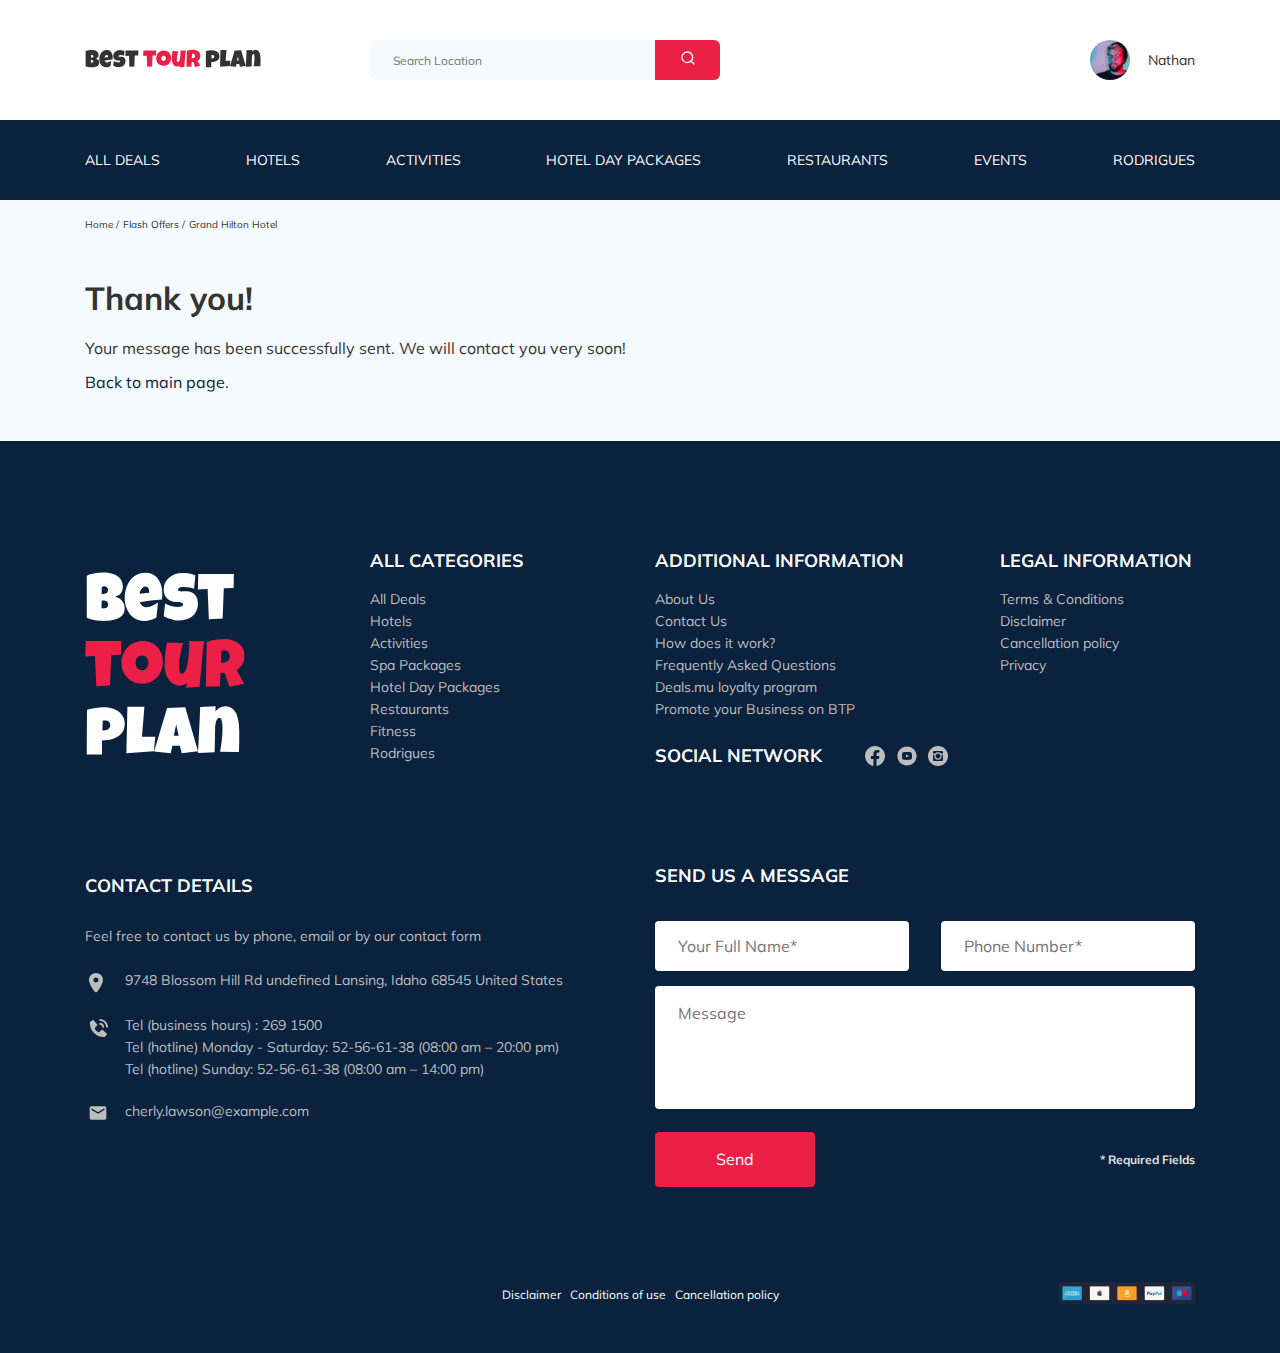
==== commit 89c52837: "Fix: messages for form" ====
--- a/message-form.html
+++ b/message-form.html
@@ -21,7 +21,7 @@
     <header class="navbar navbar--mobile--fixed">
       <div class="container">
         <div class="navbar-top">
-          <a href="#" class="logo">
+          <a href="index.html" class="logo">
             <img
               src="images/horizontal-logo.svg"
               alt="Logo: Best Tour Plan"
@@ -158,11 +158,13 @@
     <footer class="footer">
       <div class="container">
         <div class="footer-wrapper">
-          <img
-            src="images/vertical-logo.svg"
-            alt="Logo: Best tour plan"
-            class="logo footer__logo"
-          />
+          <a href="index.html" class="footer__logo">
+            <img
+              src="images/vertical-logo.svg"
+              alt="Logo: Best tour plan"
+              class="logo"
+            />
+          </a>
           <div class="footer__list footer__categories">
             <h3 class="footer__title">All Categories</h3>
             <ul class="footer__ul">
@@ -262,12 +264,12 @@
           </div>
           <!-- /.footer__list -->
           <div class="footer__contact-details">
-            <h3 class="footer__title footer__title--mb-3">Contact Details</h3>
+            <h3 class="footer__title footer__title--mb-2">Contact Details</h3>
             <p class="footer__text">
               Feel free to contact us by phone, email or by our contact form
             </p>
             <ul class="footer__ul">
-              <li class="footer__item footer__item--mb-2">
+              <li class="footer__item footer__item--mb-1">
                 <div class="footer__icon-wrapper">
                   <img
                     class="footer__icon"
@@ -307,7 +309,7 @@
                   </p>
                 </div>
               </li>
-              <li class="footer__item footer__item--mb-2">
+              <li class="footer__item">
                 <div class="footer__icon-wrapper">
                   <img
                     class="footer__icon"
--- a/css/style.css
+++ b/css/style.css
@@ -1,2 +1,2 @@
-*{box-sizing:border-box}body{font-family:'Muli', sans-serif;background-color:#F5FAFE;color:#333}.container{max-width:1110px;margin:auto}img{max-width:100%;height:auto}.input{height:50px;padding:0 23px;background-color:#fff;border-radius:4px;border:none;outline:none}.textarea{resize:none;padding:18px 23px;background-color:#fff;border-radius:4px;border:none;outline:none}.message{padding-top:10px;padding-bottom:50px}.message__link{text-decoration:none;color:#0A223D}label.invalid{margin-top:3px;font-size:12px;color:#EC1F46}.navbar{background-color:#fff}.navbar-top{display:flex;justify-content:space-between;align-items:center;padding-top:40px;padding-bottom:40px}.navbar-top__menu-button{display:none}.navbar__search{margin-right:auto;margin-left:108px}.navbar-bottom{background-color:#0A223D}.navbar-menu{display:flex;align-items:center;justify-content:space-between;flex-wrap:wrap;padding:31px 0;list-style-type:none;font-size:14px;line-height:18px;color:#fff}.navbar-menu__item{margin-right:10px}.navbar-menu__item:last-child{margin-right:0}.navbar-menu__item--mobile--visible{display:none}.navbar-menu__link{color:inherit;text-decoration:none;text-transform:uppercase;word-break:break-word}.logo{width:177px}.search{display:flex;position:relative;height:40px;overflow:hidden;border-radius:6px}.search__input{width:350px;height:100%;padding-left:23px;padding-right:75px;background:#F5FAFE;border:none;font-size:12px;line-height:15px;color:#333}.search__input:focus{outline:none}.search__button{position:absolute;top:0;right:0;min-width:65px;height:100%;border:none;outline:none;background-color:#EC1F46;color:#fff;cursor:pointer;word-break:break-word}.user{display:flex;align-items:center;text-decoration:none}.user__avatar{width:40px;height:40px;margin-left:10px;border-radius:50%;object-fit:cover}.user__name{margin-left:18px;font-size:14px;line-height:18px;color:#333;word-break:break-word}.breadcrumb-list{display:flex;align-items:center;flex-wrap:wrap;margin:0;padding:18px 0;list-style-type:none}.breadcrumb-list__item{font-size:10px;line-height:13px;word-break:break-word}.breadcrumb-list__item:not(:last-child)::after{content:"/";margin-right:4px;word-break:break-word}.breadcrumb-list__link{text-decoration:none;color:inherit}.hotel{padding-top:23px;padding-bottom:70px}.hotel-info{display:flex;align-items:center;justify-content:space-between;flex-wrap:wrap;padding-bottom:20px}.hotel-info__offer{margin-left:14px;margin-top:4px;word-break:break-word}.hotel-info__name{margin-top:4px;margin-bottom:0}.hotel-info__description{margin:5px 0}.hotel-wrapper{display:flex;flex-wrap:wrap;align-items:center}.hotel-name{font-size:24px;line-height:30px;font-weight:700;text-transform:uppercase;word-break:break-word}.hotel-description{font-size:12px;line-height:15px;word-break:break-word}.hotel-grid{display:flex;justify-content:space-between}.hotel-inner{display:flex;flex-direction:column;justify-content:space-between;flex-wrap:wrap}.hotel-slider{width:728px;height:450px}.hotel-slider__button{top:50%;position:absolute;transform:translateY(-50%);z-index:100;width:30px;height:30px;border:none;outline:none;cursor:pointer;background-repeat:no-repeat;background-position:center;background-color:transparent;background-size:10px}.hotel-slider__button--prev{left:18px;background-image:url(../images/icons/arrow-prev-1.svg)}.hotel-slider__button--next{right:18px;background-image:url(../images/icons/arrow-next-1.svg)}.hotel-slider__item{position:relative;width:100%;height:100%;border-radius:8px;overflow:hidden}.hotel-slider__item::after{content:'';width:100%;height:100%;position:absolute;top:0;bottom:0;right:0;left:0;z-index:10;background:linear-gradient(180deg, rgba(0,122,223,0.48) 0%, rgba(255,255,255,0.128) 100%);overflow:hidden}.hotel-slider__image{width:100%;height:100%;object-fit:cover}.swiper-container{margin:0}.swiper-container-initialized{border-radius:8px}.stars{flex-basis:100%}.offer{display:block;max-height:20px;padding:4px 9px;font-weight:600;font-size:10px;line-height:13px;color:#fff;background-color:#EC1F46;border-radius:3px}.rating{display:flex;flex-direction:column;align-items:center;padding:9px 7px 6px;min-height:45px;text-align:center;color:#fff;background-color:#EC1F46;border-radius:4px}.rating__text{font-weight:600;font-size:8px;line-height:10px;word-break:break-word}.rating__counter{font-weight:bold;font-size:14px;line-height:18px}.rating__counter-small{margin-left:-2px;font-size:10px;line-height:13px}.booking{padding:28px;width:350px;min-height:210px;background-color:#0A223D;border-radius:8px;font-family:'Nunito', sans-serif;color:#fff}.booking__info{display:flex;justify-content:space-between;flex-wrap:wrap;margin-bottom:9px;word-break:break-word}.booking__price{display:flex;flex-direction:column;flex-wrap:wrap;word-break:break-word}.booking__start{font-weight:400;font-size:10px;line-height:14px;word-break:break-word}.booking__pricetag{font-weight:800;font-size:24px;line-height:33px;word-break:break-word}.booking__per-room{font-weight:400;font-size:12px;line-height:16px;word-break:break-word}.booking__room{margin-top:4px;word-break:break-word}.booking__text{display:flex;justify-content:space-between;align-items:center;flex-wrap:wrap;margin-bottom:8px;font-weight:400;font-size:12px;line-height:16px;word-break:break-word}.booking__description{margin-left:9px;word-break:break-word}.booking__call-center{display:flex;justify-content:space-between;align-items:center;flex-wrap:wrap;word-break:break-word;margin-bottom:17px}.booking__heading{font-weight:600;font-size:18px;line-height:25px;word-break:break-word}.booking__number{display:flex;justify-content:space-between;align-items:center;font-weight:600;font-size:18px;line-height:25px;color:inherit;text-decoration:none;word-break:break-word}.booking__phone{margin-left:8px;word-break:break-word}.booking__button{width:100%;min-height:45px;border-radius:4px;font-weight:600;font-size:14px;line-height:19px;border:none;outline:none;background-color:#EC1F46;color:#fff;cursor:pointer;word-break:break-word}.map{width:350px;height:213px;border-radius:10px;overflow:hidden}.map-google{width:100%;height:100%;border:none}.packages{padding-top:40px;padding-bottom:70px}.packages-title{margin-top:0;margin-bottom:65px;text-align:center;font-weight:bold;font-size:36px;line-height:45px;text-transform:uppercase;word-break:break-word}.packages-wrapper{display:grid;grid-gap:30px 30px;grid-template-columns:1fr 1fr 1fr;grid-auto-rows:minmax(500px, max-content)}.packages-card{position:relative;display:flex;flex-direction:column;border-radius:8px;overflow:hidden}.packages__card--wide{flex-direction:row;grid-column:1 / span 2}.packages__card--wide .packages-image{width:50%;height:100%}.packages__card--wide .packages-info{width:50%;height:100%;padding:46px 21px 30px 44px}.packages-image{width:100%;height:250px}.packages-image__wrapper{width:100%;height:100%;background-repeat:no-repeat;background-size:cover;background-position:center}.packages-image__wrapper-1{background-image:url(../images/packages/package-1.jpg)}.packages-image__wrapper-2{background-image:url(../images/packages/package-2.jpg)}.packages-image__wrapper-3{background-image:url(../images/packages/package-3.jpg)}.packages-image__wrapper-4{background-image:url(../images/packages/package-4.jpg)}.packages-image__wrapper-5{background-image:url(../images/packages/package-5.jpg)}.packages-image__offer{position:absolute;top:26px;left:0;display:block;max-width:100%;height:auto;padding:4px 9px;font-weight:600;font-size:8px;line-height:10px;color:#fff;background-color:#EC1F46;border-radius:0px 4px 4px 0px;word-break:break-word}.packages-image__offer--wide{padding:8px 21px 8px 11px;font-size:12px;line-height:15px}.packages-info{display:flex;flex-direction:column;justify-content:flex-start;width:100%;min-height:250px;height:calc(100% - 250px);padding:30px 21px 25px 32px;background-color:#0A223D;color:#fff}.packages-info__book{margin-top:auto;margin-bottom:0}.packages-info__stars{margin-bottom:5px}.packages-info__title{margin-top:0;margin-bottom:23px;font-weight:bold;font-size:18px;line-height:23px;word-break:break-word}.packages-info__title--wide{margin-bottom:27px}.packages-info__text{margin-top:0;margin-bottom:45px;font-weight:normal;font-size:14px;line-height:22px;word-break:break-word}.packages-stars{display:flex;align-items:center}.packages-stars__star{width:8px;height:8px;margin-right:2px}.packages-booking{margin-bottom:10px}.packages-booking__text{display:flex;align-items:center;margin-bottom:11px;font-weight:normal;font-size:12px;line-height:15px;word-break:break-word}.packages-booking__text:last-child{margin-bottom:0}.packages-booking__icon{margin-right:14px}.packages-book{display:flex;justify-content:space-between;align-items:flex-end;width:100%}.packages-book__button{display:block;padding:11px 27px;flex-basis:50%;border-radius:4px;font-family:'Nunito', sans-serif;font-weight:600;font-size:14px;line-height:19px;border:none;outline:none;background-color:#EC1F46;color:#fff;cursor:pointer;word-break:break-word}.packages-prices{display:flex;flex-direction:column;flex-basis:50%}.packages-prices__price{margin-bottom:5px;word-break:break-word}.packages-prices__price--old{font-weight:normal;font-size:14px;line-height:18px;text-decoration-line:line-through}.packages-prices__price--new{font-weight:bold;font-size:24px;line-height:30px}.newsletter{position:relative;padding-top:98px;padding-bottom:87px}.newsletter::after{content:"";position:absolute;top:0;bottom:0;left:0;right:0;z-index:5;background-color:rgba(10,34,61,0.8)}.newsletter-wrapper{position:relative;z-index:10;display:flex;justify-content:space-between;align-items:center;max-width:731px;margin:auto}.newsletter-title{display:flex;flex-direction:column;flex-wrap:wrap;max-width:50%;margin:0;color:#fff;font-weight:300;font-size:24px;line-height:30px;word-break:break-word}.newsletter-title__strong{text-transform:uppercase;font-weight:600;font-size:36px;line-height:45px;word-break:break-word}.subscribe{position:relative;width:350px;max-width:50%;height:55px}.subscribe__input{width:100%;height:100%;padding-left:33px;padding-right:75px;border:none;font-weight:300;font-size:14px;line-height:18px;border-radius:4px}.subscribe__input-group{width:100%;height:100%}.subscribe__input:focus{outline:none}.subscribe__input::placeholder{color:#BDBDBD}.subscribe__button{position:absolute;top:0;right:0;height:100%;min-width:65px;max-width:100px;border-top-right-radius:4px;border-bottom-right-radius:4px;font-weight:bold;font-size:12px;line-height:15px;border:none;outline:none;background-color:#EC1F46;color:#fff;cursor:pointer;word-break:break-word}.parallax-window{min-height:260px;background:transparent}.reviews{padding-top:40px;padding-bottom:70px}.reviews__title{margin-top:0;margin-bottom:70px;font-weight:bold;font-size:36px;line-height:45px;text-align:center;text-transform:uppercase;word-break:break-word}.reviews-slider__item{position:relative;display:flex;flex-direction:column;align-items:center;max-width:730px;margin:45px auto 0;padding:0 100px 30px;background-color:#fff;border-radius:8px}.reviews-slider__item::before,.reviews-slider__item::after{content:"";position:absolute;width:70px;height:48px;background-repeat:no-repeat}.reviews-slider__item::before{top:13px;left:62px;background-image:url(../images/icons/quote-left.svg)}.reviews-slider__item::after{top:118px;right:62px;background-image:url(../images/icons/quote-right.svg)}.reviews-slider__profile{display:flex;flex-direction:column;align-items:center;margin-top:-45px;margin-bottom:32px}.reviews-slider__avatar{width:90px;height:90px;margin-bottom:9px;border-radius:50%;object-fit:cover}.reviews-slider__username{margin-top:0;margin-bottom:10px;font-weight:bold;font-size:12px;line-height:15px;color:#EC1F46;word-break:break-word}.reviews-slider__date{margin-top:0;margin-bottom:4px;font-weight:normal;font-size:10px;line-height:13px;word-break:break-word}.reviews-slider__rating{display:flex;align-items:center}.reviews-slider__rating-star{margin:0 1px}.reviews-slider__text{margin:0;font-weight:normal;font-size:12px;line-height:19px;text-align:justify}.reviews-slider__button{top:133px;position:absolute;transform:translateY(-50%);z-index:100;width:30px;height:30px;border:none;outline:none;cursor:pointer;background-repeat:no-repeat;background-position:center;background-color:transparent;background-size:10px}.reviews-slider__button--prev{left:18px;background-image:url(../images/icons/arrow-prev-2.svg)}.reviews-slider__button--next{right:18px;background-image:url(../images/icons/arrow-next-2.svg)}.activities{padding-top:60px;padding-bottom:100px}.activities__title{margin-top:0;margin-bottom:60px;font-weight:bold;font-size:24px;line-height:30px;text-transform:uppercase;word-break:break-word}.activities-wrapper{display:flex;justify-content:space-between}.card{position:relative;display:flex;flex-direction:column;align-items:flex-start;width:255px;height:255px;padding:25px;border-radius:6px;overflow:hidden}.card__image{position:absolute;left:0;right:0;top:0;bottom:0;z-index:-2;height:100%;width:100%;object-fit:cover}.card::before{content:"";position:absolute;top:0;bottom:0;left:0;right:0;z-index:-1;background:linear-gradient(179.83deg, rgba(196,196,196,0) 35.34%, #0A223D 99.85%)}.card__title{margin-top:auto;margin-bottom:18px;font-weight:bold;font-size:16px;line-height:20px;color:#fff;word-break:break-word}.card__button{padding:7px 22px;max-width:100%;border-radius:4px;font-family:'Nunito', sans-serif;font-weight:600;font-size:12px;line-height:16px;border:none;outline:none;background-color:#EC1F46;color:#fff;cursor:pointer;word-break:break-word}.footer{padding-top:108px;padding-bottom:46px;background-color:#0A223D;color:#fff}.footer-wrapper{display:grid;grid-template-columns:repeat(4, minmax(250px, 1fr));grid-column-gap:30px;grid-auto-rows:minmax(60px, min-content);align-items:start}.footer__logo{width:166px;align-self:center;grid-row:1 / 3}.footer__categories{grid-row:1 / 4}.footer__social-network{display:flex;align-items:center;margin-top:24px;grid-row:2 / 4;grid-column:span 2}.footer__social-links{display:flex;align-items:center;justify-content:space-between;min-width:83px;height:auto}.footer__social-link{line-height:0}.footer__social-icon{width:20px;height:20px}.footer__legal-info{padding-left:60px}.footer__contact-details{grid-column:span 2}.footer__contact-form{grid-column:span 2}.footer__bottom{grid-column:span 4}.footer__title{margin-top:0;margin-bottom:16px;font-weight:bold;font-size:18px;line-height:23px;text-transform:uppercase;color:inherit;word-break:break-word}.footer__title--inline{margin-bottom:0;margin-right:43px}.footer__title--mb-3{margin-bottom:34px}.footer__ul{margin:0;padding:0;list-style-type:none}.footer__item{display:flex;align-items:flex-start;font-weight:normal;font-size:14px;line-height:22px;color:#BDBDBD;word-break:break-word}.footer__item--mb-2{margin-bottom:22px}.footer__item--mb-2:last-child{margin-bottom:0}.footer__link{text-decoration:none;color:inherit;word-break:break-word;cursor:pointer}.footer__phone{margin:0}.footer__text{margin-top:0;margin-bottom:25px;font-weight:normal;font-size:14px;line-height:22px;color:#BDBDBD;word-break:break-word}.footer__icon-wrapper{min-width:40px;width:40px}.footer-form__bottom{display:flex;justify-content:space-between;align-items:center;width:100%}.footer__form{display:flex;justify-content:space-between;flex-wrap:wrap}.footer__input{width:100%}.footer__input-group{flex-basis:47%;margin-bottom:15px}.footer__textarea{flex-basis:100%;height:123px;margin-bottom:23px}.footer__button{min-width:160px;min-height:50px;padding:18px;border-radius:4px;border:none;outline:none;background-color:#EC1F46;color:#fff;cursor:pointer;word-break:break-word}.footer__info{display:block;font-weight:bold;font-size:12px;line-height:15px;color:#E0E0E0;word-break:break-word}.footer-bottom{display:grid;grid-template-columns:repeat(4, 1fr);column-gap:30px;align-items:center}.footer-bottom__text{grid-column:2 / 4;font-weight:normal;font-size:12px;line-height:15px;color:#fff;text-align:center}.footer-bottom__link{margin-right:6px;color:inherit;text-decoration:none;word-break:break-word}.footer-bottom__link:last-child{margin-right:0}.footer-bottom__payments-info{grid-column:span 1;margin-left:auto}.footer__bottom{margin-top:95px}.modal__overlay{position:fixed;top:0;right:0;bottom:0;left:0;z-index:100;background:rgba(0,143,223,0.39);visibility:hidden;opacity:0;transition:opacity 0.2s}.modal__overlay--visible{visibility:visible;opacity:1}.modal__dialog{position:fixed;top:50%;left:50%;transform:translate(-50%, -50%);width:478px;max-width:100%;min-width:300px;z-index:101;padding:33px 88px;border-radius:8px;background-color:#0A223D;color:#fff;visibility:hidden;opacity:0;transition:opacity 0.2s}.modal__dialog--visible{visibility:visible;opacity:1}.modal__close{position:absolute;top:17px;right:18px;text-decoration:none;cursor:pointer}.modal-form{display:flex;align-items:center;justify-content:space-between;flex-wrap:wrap}.modal-form__bottom{display:flex;justify-content:space-between;align-items:center;width:100%}.modal__title{margin-top:0;margin-bottom:15px;text-align:center;font-weight:bold;font-size:18px;line-height:23px;text-transform:uppercase}.modal__input{flex-basis:100%;margin-top:15px}.modal__input:first-child{margin-top:0}.modal__textarea{flex-basis:100%;min-height:123px;margin-top:15px}.modal__button{min-width:160px;height:50px;padding:0 18px;margin-top:15px;border-radius:4px;border:none;outline:none;background-color:#EC1F46;color:#fff;cursor:pointer;word-break:break-word}.modal__info{display:block;font-weight:bold;font-size:12px;line-height:15px;color:#E0E0E0;word-break:break-word}.modal-open{overflow:hidden}@media (max-width: 1200px){.container{max-width:960px}.hotel-slider{width:580px}.card{width:225px;height:225px}.footer-wrapper{grid-template-columns:repeat(4, 1fr)}.footer__legal-info{padding-left:0}.footer__input{flex-basis:100%}}@media (max-width: 992px){.container{max-width:700px}.logo{width:133px}.navbar-top{padding-top:30px;padding-bottom:30px}.navbar__search{margin-left:auto}.navbar-menu{padding-top:22px;padding-bottom:22px}.navbar-menu__link{font-size:12px;line-height:15px}.search__input{width:340px}.hotel-grid{flex-direction:column;width:100%}.hotel-slider{width:100%}.hotel__slider{margin-bottom:30px}.hotel-inner{flex-direction:row}.packages-wrapper{grid-template-columns:1fr 1fr}.booking{width:340px}.map{width:340px}.newsletter-wrapper{max-width:700px}.reviews{padding-bottom:60px}.reviews__title{margin-bottom:50px;font-size:30px;line-height:38px}.reviews-slider__item{max-width:580px;padding:0 60px 30px}.reviews-slider__button--prev{left:0}.reviews-slider__button--next{right:0}.activities{padding-bottom:70px}.activities-wrapper{flex-wrap:wrap}.activities__card{margin-bottom:20px}.activities__card:nth-last-child(-n+2){margin-bottom:0}.card{width:48.5%;height:255px}.footer{padding-bottom:33px}.footer-wrapper{grid-template-columns:repeat(6, 1fr);grid-row-gap:40px}.footer__logo{grid-row:1 / 2;grid-column:span 2}.footer__legal-info{grid-column:span 2}.footer__social-network{grid-row:1 / 2;grid-column:span 4;align-self:center}.footer__categories{grid-row:2 / 3;grid-column:span 2}.footer__additional-info{grid-column:span 2}.footer__contact-details{grid-row:3;grid-column:span 5}.footer__contact-form{grid-row:4;grid-column:span 5}.footer__input-group{flex-basis:49%}.footer-bottom{grid-template-columns:repeat(2, 1f)}.footer-bottom__text{grid-column:span 2;text-align:left}.footer-bottom__payments-info{grid-column:span 2}.footer__bottom{margin-top:56px}.modal__dialog{padding:30px 40px}}@media (max-width: 768px){body{padding-top:78px}.container{max-width:576px;width:87.5%}.navbar--mobile--fixed{position:fixed;left:0;top:0;right:0;z-index:99}.navbar__search--mobile--hidden,.navbar__user--mobile--hidden{display:none}.navbar__search--mobile--visible,.navbar__user--mobile--visible{display:flex}.navbar__user{flex-direction:column;justify-content:center}.navbar__search--mobile--visible{width:245px}.navbar-bottom{display:none;position:fixed;top:78px;left:0;right:0;padding-top:30px;padding-bottom:68px}.navbar-bottom--visible{display:block}.navbar-menu{flex-direction:column}.navbar-menu__item{margin-right:0;margin-bottom:20px}.navbar-menu__item:last-child{margin-bottom:0}.navbar-menu__item--mobile--visible{display:block}.navbar-menu--mobile{margin:0;padding:0}.user__avatar{margin-left:0;margin-bottom:10px}.user__name--light{margin-left:0;color:#fff}.search__input{width:100%}.menu-button{display:flex;flex-direction:column;align-items:center;justify-content:space-between;width:16px;height:11px;border:none;outline:none;background-color:#fff;cursor:pointer}.menu-button__line{width:16px;height:1px;padding:0;background-color:#333}.hotel{padding-top:5px}.hotel-wrapper{justify-content:space-between}.hotel-info__text{width:100%}.hotel-info__name{margin-top:10px}.hotel-info__rating{display:none}.hotel-info__offer{order:-1;margin-left:0}.hotel-name{flex-basis:100%}.hotel-inner{flex-direction:column;min-height:450px}.hotel-slider{height:350px}.packages{padding-bottom:60px}.packages-wrapper{grid-template-columns:100%}.packages__card--wide{flex-direction:column;grid-column:1 / span 1}.packages__card--wide .packages-image{width:100%;height:250px}.packages__card--wide .packages-info{width:100%;height:calc(100% - 250px);padding:30px}.packages-image__offer--wide{padding:4px 9px;font-size:8px;line-height:10px}.packages-title{margin-bottom:50px;font-size:26px;line-height:32px}.packages-book{flex-direction:column;justify-content:flex-start;align-items:start}.packages-book__button{max-width:100%;width:100%}.packages-prices{margin-bottom:15px}.packages-info{padding:30px;height:calc(100% - 250px)}.packages-info__text{display:none}.packages-info__title{margin-bottom:20px}.packages-info__book{margin-top:20px}.packages-info__stars{display:none}.stars{flex-basis:auto}.booking{width:100%}.map{width:100%}.newsletter-wrapper{flex-direction:column;align-items:flex-start;width:87.5%}.newsletter__title{margin-bottom:37px;max-width:100%}.subscribe{max-width:100%}.reviews__title{font-size:26px;line-height:32px}.reviews-slider__item{padding:0 30px 30px}.reviews-slider__item::before,.reviews-slider__item::after{display:none}.reviews-slider__button{top:45px}.reviews-slider__button--prev{left:50%;transform:translate(-50%, -50%);margin-left:-80px}.reviews-slider__button--next{right:50%;transform:translate(50%, -50%);margin-right:-80px}.footer__input-group{flex-basis:100%}.footer-bottom{grid-template-columns:1fr}.footer-bottom__text{grid-column:span 1;margin-bottom:10px}.footer-bottom__payments-info{grid-column:span 1;margin-left:0}.footer__bottom{margin-top:30px}.modal__dialog{width:87.5%}.modal-form__bottom{flex-direction:column;align-items:start}.modal__info{margin-top:15px;order:-1}}@media (max-width: 576px){body{padding-top:74px}.logo{width:99px}.navbar-top{padding-top:28px;padding-bottom:28px}.navbar-bottom--visible{top:74px}.hotel-slider{height:180px}.hotel__slider{margin-bottom:20px}.packages-title{margin-bottom:42px;font-size:18px;line-height:23px}.newsletter{padding-top:76px;padding-bottom:83px}.newsletter-title{font-size:20px;line-height:25px}.newsletter-title__strong{margin-top:5px;font-size:30px;line-height:38px}.subscribe{width:100%}.reviews{padding-bottom:50px}.reviews__title{margin-bottom:42px;padding:0 18px;font-size:18px;line-height:23px}.activities{padding-top:40px;padding-bottom:60px}.activities__title{margin-bottom:36px;font-size:18px;line-height:23px}.activities__card{margin-bottom:20px}.activities__card:nth-last-child(2){margin-bottom:20px}.activities__card:last-child{margin-bottom:0}.card{width:100%;height:255px}.footer{padding-top:70px;padding-bottom:20px}.footer-wrapper{grid-template-columns:1fr;grid-row-gap:30px}.footer__logo{grid-row:1;grid-column:1}.footer__social-network{grid-row:2;grid-column:1;margin-top:0;flex-direction:column;align-items:start}.footer__legal-info{grid-row:3;grid-column:1}.footer__additional-info{grid-row:4;grid-column:1}.footer__categories{grid-row:5;grid-column:1}.footer__contact-details{grid-row:6;grid-column:1}.footer__contact-form{grid-row:7;grid-column:1}.footer__title{margin-bottom:15px}.footer__title--inline{margin-right:0}.footer__icon-wrapper{min-width:30px;width:30px}.footer__textarea{margin-bottom:15px}.footer-form__bottom{flex-direction:column;align-items:start}.footer__info{margin-bottom:15px;order:-1}.modal__dialog{padding:30px 20px}}
+*{box-sizing:border-box}body{font-family:'Muli', sans-serif;background-color:#F5FAFE;color:#333}.container{max-width:1110px;margin:auto}img{max-width:100%;height:auto}.input{height:50px;padding:0 23px;background-color:#fff;border-radius:4px;border:none;outline:none}.textarea{resize:none;padding:18px 23px;background-color:#fff;border-radius:4px;border:none;outline:none}.message{padding-top:10px;padding-bottom:50px}.message__link{text-decoration:none;color:#0A223D}label.invalid{margin-top:3px;font-size:12px;color:#EC1F46;word-break:break-word}.navbar{background-color:#fff}.navbar-top{display:flex;justify-content:space-between;align-items:center;padding-top:40px;padding-bottom:40px}.navbar-top__menu-button{display:none}.navbar__search{margin-right:auto;margin-left:108px}.navbar-bottom{background-color:#0A223D}.navbar-bottom--visible{max-height:calc(100% - 78px);overflow-y:auto}.navbar-menu{display:flex;align-items:center;justify-content:space-between;flex-wrap:wrap;padding:31px 0;margin:0;list-style-type:none;font-size:14px;line-height:18px;color:#fff}.navbar-menu--mobile{max-height:492px}.navbar-menu__item{margin-right:10px}.navbar-menu__item:last-child{margin-right:0}.navbar-menu__item--mobile--visible{display:none}.navbar-menu__link{color:inherit;text-decoration:none;text-transform:uppercase;word-break:break-word}.navbar--mobile--fixed{max-height:100%}.logo{width:177px}.search{display:flex;position:relative;height:40px;overflow:hidden;border-radius:6px}.search__input{width:350px;height:100%;padding-left:23px;padding-right:75px;background:#F5FAFE;border:none;font-size:12px;line-height:15px;color:#333}.search__input:focus{outline:none}.search__button{position:absolute;top:0;right:0;min-width:65px;height:100%;border:none;outline:none;background-color:#EC1F46;color:#fff;cursor:pointer;word-break:break-word}.user{display:flex;align-items:center;text-decoration:none}.user__avatar{width:40px;height:40px;margin-left:10px;border-radius:50%;object-fit:cover}.user__name{margin-left:18px;font-size:14px;line-height:18px;color:#333;word-break:break-word}.breadcrumb-list{display:flex;align-items:center;flex-wrap:wrap;margin:0;padding:18px 0;list-style-type:none}.breadcrumb-list__item{font-size:10px;line-height:13px;word-break:break-word}.breadcrumb-list__item:not(:last-child)::after{content:"/";margin-right:4px;word-break:break-word}.breadcrumb-list__link{text-decoration:none;color:inherit}.hotel{padding-top:23px;padding-bottom:70px}.hotel-info{display:flex;align-items:center;justify-content:space-between;flex-wrap:wrap;padding-bottom:20px}.hotel-info__offer{margin-left:14px;margin-top:4px;word-break:break-word}.hotel-info__name{margin-top:4px;margin-bottom:0}.hotel-info__description{margin:5px 0}.hotel-wrapper{display:flex;flex-wrap:wrap;align-items:center}.hotel-name{font-size:24px;line-height:30px;font-weight:700;text-transform:uppercase;word-break:break-word}.hotel-description{font-size:12px;line-height:15px;word-break:break-word}.hotel-grid{display:flex;justify-content:space-between}.hotel-inner{display:flex;flex-direction:column;justify-content:space-between;flex-wrap:wrap}.hotel-slider{width:728px;height:450px}.hotel-slider__button{top:50%;position:absolute;transform:translateY(-50%);z-index:100;width:30px;height:30px;border:none;outline:none;cursor:pointer;background-repeat:no-repeat;background-position:center;background-color:transparent;background-size:10px}.hotel-slider__button--prev{left:18px;background-image:url(../images/icons/arrow-prev-1.svg)}.hotel-slider__button--next{right:18px;background-image:url(../images/icons/arrow-next-1.svg)}.hotel-slider__item{position:relative;width:100%;height:100%;border-radius:8px;overflow:hidden}.hotel-slider__item::after{content:'';width:100%;height:100%;position:absolute;top:0;bottom:0;right:0;left:0;z-index:10;background:linear-gradient(180deg, rgba(0,122,223,0.48) 0%, rgba(255,255,255,0.128) 100%);overflow:hidden}.hotel-slider__image{width:100%;height:100%;object-fit:cover}.swiper-container{margin:0}.swiper-container-initialized{border-radius:8px}.stars{flex-basis:100%}.offer{display:block;max-height:20px;padding:4px 9px;font-weight:600;font-size:10px;line-height:13px;color:#fff;background-color:#EC1F46;border-radius:3px}.rating{display:flex;flex-direction:column;align-items:center;padding:9px 7px 6px;min-height:45px;text-align:center;color:#fff;background-color:#EC1F46;border-radius:4px}.rating__text{font-weight:600;font-size:8px;line-height:10px;word-break:break-word}.rating__counter{font-weight:bold;font-size:14px;line-height:18px}.rating__counter-small{margin-left:-2px;font-size:10px;line-height:13px}.booking{padding:28px;width:350px;min-height:210px;background-color:#0A223D;border-radius:8px;font-family:'Nunito', sans-serif;color:#fff}.booking__info{display:flex;justify-content:space-between;flex-wrap:wrap;margin-bottom:9px;word-break:break-word}.booking__price{display:flex;flex-direction:column;flex-wrap:wrap;word-break:break-word}.booking__start{font-weight:400;font-size:10px;line-height:14px;word-break:break-word}.booking__pricetag{font-weight:800;font-size:24px;line-height:33px;word-break:break-word}.booking__per-room{font-weight:400;font-size:12px;line-height:16px;word-break:break-word}.booking__room{margin-top:4px;word-break:break-word}.booking__text{display:flex;justify-content:space-between;align-items:center;flex-wrap:wrap;margin-bottom:8px;font-weight:400;font-size:12px;line-height:16px;word-break:break-word}.booking__description{margin-left:9px;word-break:break-word}.booking__call-center{display:flex;justify-content:space-between;align-items:center;flex-wrap:wrap;word-break:break-word;margin-bottom:17px}.booking__heading{font-weight:600;font-size:18px;line-height:25px;word-break:break-word}.booking__number{display:flex;justify-content:space-between;align-items:center;font-weight:600;font-size:18px;line-height:25px;color:inherit;text-decoration:none;word-break:break-word}.booking__phone{margin-left:8px;word-break:break-word}.booking__button{width:100%;min-height:45px;border-radius:4px;font-weight:600;font-size:14px;line-height:19px;border:none;outline:none;background-color:#EC1F46;color:#fff;cursor:pointer;word-break:break-word}.map{width:350px;height:213px;border-radius:10px;overflow:hidden;background-color:#0A223D;background-image:url(../images/google-map-preload.jpg);background-position:center;background-repeat:no-repeat}.map-google{width:100%;height:100%;border:none}.packages{padding-top:40px;padding-bottom:70px}.packages-title{margin-top:0;margin-bottom:65px;text-align:center;font-weight:bold;font-size:36px;line-height:45px;text-transform:uppercase;word-break:break-word}.packages-wrapper{display:grid;grid-gap:30px 30px;grid-template-columns:1fr 1fr 1fr;grid-auto-rows:minmax(500px, max-content)}.packages-card{position:relative;display:flex;flex-direction:column;border-radius:8px;overflow:hidden}.packages__card--wide{flex-direction:row;grid-column:1 / span 2}.packages__card--wide .packages-image{width:50%;height:100%}.packages__card--wide .packages-info{width:50%;height:100%;padding:46px 21px 30px 44px}.packages-image{width:100%;height:250px}.packages-image__wrapper{width:100%;height:100%;background-repeat:no-repeat;background-size:cover;background-position:center}.packages-image__wrapper-1{background-image:url(../images/packages/package-1.jpg)}.packages-image__wrapper-2{background-image:url(../images/packages/package-2.jpg)}.packages-image__wrapper-3{background-image:url(../images/packages/package-3.jpg)}.packages-image__wrapper-4{background-image:url(../images/packages/package-4.jpg)}.packages-image__wrapper-5{background-image:url(../images/packages/package-5.jpg)}.packages-image__offer{position:absolute;top:26px;left:0;display:block;max-width:100%;height:auto;padding:4px 9px;font-weight:600;font-size:8px;line-height:10px;color:#fff;background-color:#EC1F46;border-radius:0px 4px 4px 0px;word-break:break-word}.packages-image__offer--wide{padding:8px 21px 8px 11px;font-size:12px;line-height:15px}.packages-info{display:flex;flex-direction:column;justify-content:flex-start;width:100%;min-height:250px;height:calc(100% - 250px);padding:30px 21px 25px 32px;background-color:#0A223D;color:#fff}.packages-info__book{margin-top:auto;margin-bottom:0}.packages-info__stars{margin-bottom:5px}.packages-info__title{margin-top:0;margin-bottom:23px;font-weight:bold;font-size:18px;line-height:23px;word-break:break-word}.packages-info__title--wide{margin-bottom:27px}.packages-info__text{margin-top:0;margin-bottom:45px;font-weight:normal;font-size:14px;line-height:22px;word-break:break-word}.packages-stars{display:flex;align-items:center}.packages-stars__star{width:8px;height:8px;margin-right:2px}.packages-booking{margin-bottom:10px}.packages-booking__text{display:flex;align-items:center;margin-bottom:11px;font-weight:normal;font-size:12px;line-height:15px;word-break:break-word}.packages-booking__text:last-child{margin-bottom:0}.packages-booking__icon{margin-right:14px}.packages-book{display:flex;justify-content:space-between;align-items:flex-end;width:100%}.packages-book__button{display:block;padding:11px 27px;flex-basis:50%;border-radius:4px;font-family:'Nunito', sans-serif;font-weight:600;font-size:14px;line-height:19px;border:none;outline:none;background-color:#EC1F46;color:#fff;cursor:pointer;word-break:break-word}.packages-prices{display:flex;flex-direction:column;flex-basis:50%}.packages-prices__price{margin-bottom:5px;word-break:break-word}.packages-prices__price--old{font-weight:normal;font-size:14px;line-height:18px;text-decoration-line:line-through}.packages-prices__price--new{font-weight:bold;font-size:24px;line-height:30px}.newsletter{position:relative;padding-top:98px;padding-bottom:87px}.newsletter::after{content:"";position:absolute;top:0;bottom:0;left:0;right:0;z-index:5;background-color:rgba(10,34,61,0.8)}.newsletter-wrapper{position:relative;z-index:10;display:flex;justify-content:space-between;align-items:center;max-width:731px;margin:auto}.newsletter-title{display:flex;flex-direction:column;flex-wrap:wrap;max-width:50%;margin:0;color:#fff;font-weight:300;font-size:24px;line-height:30px;word-break:break-word}.newsletter-title__strong{text-transform:uppercase;font-weight:600;font-size:36px;line-height:45px;word-break:break-word}.subscribe{position:relative;width:350px;max-width:50%;height:55px}.subscribe__input{width:100%;height:100%;padding-left:33px;padding-right:75px;border:none;font-weight:300;font-size:14px;line-height:18px;border-radius:4px}.subscribe__input-group{width:100%;height:100%}.subscribe__input:focus{outline:none}.subscribe__input::placeholder{color:#BDBDBD}.subscribe__button{position:absolute;top:0;right:0;height:100%;min-width:65px;max-width:100px;border-top-right-radius:4px;border-bottom-right-radius:4px;font-weight:bold;font-size:12px;line-height:15px;border:none;outline:none;background-color:#EC1F46;color:#fff;cursor:pointer;word-break:break-word}.parallax-window{min-height:260px;background:transparent}.reviews{padding-top:40px;padding-bottom:70px}.reviews__title{margin-top:0;margin-bottom:70px;font-weight:bold;font-size:36px;line-height:45px;text-align:center;text-transform:uppercase;word-break:break-word}.reviews-slider__item{position:relative;display:flex;flex-direction:column;align-items:center;max-width:730px;margin:45px auto 0;padding:0 100px 30px;background-color:#fff;border-radius:8px}.reviews-slider__item::before,.reviews-slider__item::after{content:"";position:absolute;width:70px;height:48px;background-repeat:no-repeat}.reviews-slider__item::before{top:13px;left:62px;background-image:url(../images/icons/quote-left.svg)}.reviews-slider__item::after{top:118px;right:62px;background-image:url(../images/icons/quote-right.svg)}.reviews-slider__profile{display:flex;flex-direction:column;align-items:center;margin-top:-45px;margin-bottom:32px}.reviews-slider__avatar{width:90px;height:90px;margin-bottom:9px;border-radius:50%;object-fit:cover}.reviews-slider__username{margin-top:0;margin-bottom:10px;font-weight:bold;font-size:12px;line-height:15px;color:#EC1F46;word-break:break-word}.reviews-slider__date{margin-top:0;margin-bottom:4px;font-weight:normal;font-size:10px;line-height:13px;word-break:break-word}.reviews-slider__rating{display:flex;align-items:center}.reviews-slider__rating-star{margin:0 1px}.reviews-slider__text{margin:0;font-weight:normal;font-size:12px;line-height:19px;text-align:justify;max-height:114px;overflow-y:auto;word-break:break-word}.reviews-slider__button{top:133px;position:absolute;transform:translateY(-50%);z-index:100;width:30px;height:30px;border:none;outline:none;cursor:pointer;background-repeat:no-repeat;background-position:center;background-color:transparent;background-size:10px}.reviews-slider__button--prev{left:18px;background-image:url(../images/icons/arrow-prev-2.svg)}.reviews-slider__button--next{right:18px;background-image:url(../images/icons/arrow-next-2.svg)}.activities{padding-top:60px;padding-bottom:100px}.activities__title{margin-top:0;margin-bottom:60px;font-weight:bold;font-size:24px;line-height:30px;text-transform:uppercase;word-break:break-word}.activities-wrapper{display:flex;justify-content:space-between}.card{position:relative;display:flex;flex-direction:column;align-items:flex-start;width:255px;height:255px;padding:25px;border-radius:6px;overflow:hidden}.card__image{position:absolute;left:0;right:0;top:0;bottom:0;z-index:-2;height:100%;width:100%;object-fit:cover}.card::before{content:"";position:absolute;top:0;bottom:0;left:0;right:0;z-index:-1;background:linear-gradient(179.83deg, rgba(196,196,196,0) 35.34%, #0A223D 99.85%)}.card__title{margin-top:auto;margin-bottom:18px;font-weight:bold;font-size:16px;line-height:20px;color:#fff;word-break:break-word}.card__button{padding:7px 22px;max-width:100%;border-radius:4px;font-family:'Nunito', sans-serif;font-weight:600;font-size:12px;line-height:16px;border:none;outline:none;background-color:#EC1F46;color:#fff;cursor:pointer;word-break:break-word}.footer{padding-top:108px;padding-bottom:46px;background-color:#0A223D;color:#fff}.footer-wrapper{display:grid;grid-template-columns:repeat(4, minmax(250px, 1fr));grid-column-gap:30px;grid-auto-rows:minmax(60px, min-content);align-items:start}.footer__logo{width:160px;align-self:center;grid-row:1 / 3}.footer__categories{grid-row:1 / 4}.footer__social-network{display:flex;align-items:center;margin-top:24px;grid-row:2 / 4;grid-column:span 2}.footer__social-links{display:flex;align-items:center;justify-content:space-between;min-width:83px;height:auto}.footer__social-link{line-height:0}.footer__social-icon{width:20px;height:20px}.footer__legal-info{padding-left:60px}.footer__contact-details{margin-top:24px;grid-column:span 2}.footer__contact-form{margin-top:24px;grid-column:span 2}.footer__bottom{grid-column:span 4}.footer__title{margin-top:0;margin-bottom:16px;font-weight:bold;font-size:18px;line-height:23px;text-transform:uppercase;color:inherit;word-break:break-word}.footer__title--inline{margin-bottom:0;margin-right:43px}.footer__title--mb-3{margin-bottom:34px}.footer__title--mb-2{margin-bottom:28px;margin-top:10px}.footer__ul{margin:0;padding:0;list-style-type:none}.footer__item{display:flex;align-items:flex-start;font-weight:normal;font-size:14px;line-height:22px;color:#BDBDBD;word-break:break-word}.footer__item--mb-1{margin-bottom:15px}.footer__item--mb-2{margin-bottom:20px}.footer__link{text-decoration:none;color:inherit;word-break:break-word;cursor:pointer}.footer__phone{margin:0}.footer__text{margin-top:0;margin-bottom:22px;font-weight:normal;font-size:14px;line-height:22px;color:#BDBDBD;word-break:break-word}.footer__icon-wrapper{min-width:40px;width:40px;padding-left:4px;padding-top:4px}.footer-form__bottom{display:flex;justify-content:space-between;align-items:center;width:100%}.footer__form{display:flex;justify-content:space-between;flex-wrap:wrap}.footer__input{width:100%}.footer__input-group{flex-basis:47%;margin-bottom:15px}.footer__textarea{flex-basis:100%;height:123px;margin-bottom:23px}.footer__button{min-width:160px;min-height:50px;padding:18px;border-radius:4px;border:none;outline:none;background-color:#EC1F46;color:#fff;cursor:pointer;word-break:break-word}.footer__info{display:block;font-weight:bold;font-size:12px;line-height:15px;color:#E0E0E0;word-break:break-word}.footer-bottom{display:grid;grid-template-columns:repeat(12, 1fr);column-gap:30px;align-items:center}.footer-bottom__text{grid-column:5 / 9;font-weight:normal;font-size:12px;line-height:15px;color:#fff;text-align:center}.footer-bottom__link{margin-right:6px;color:inherit;text-decoration:none;word-break:break-word}.footer-bottom__link:last-child{margin-right:0}.footer-bottom__payments-info{grid-column:span 4;margin-left:auto}.footer__bottom{margin-top:95px}.modal__overlay{position:fixed;top:0;right:0;bottom:0;left:0;z-index:100;background:rgba(0,143,223,0.39);visibility:hidden;opacity:0;transition:opacity 0.2s}.modal__overlay--visible{visibility:visible;opacity:1}.modal__dialog{position:fixed;top:50%;left:50%;transform:translate(-50%, -50%);width:478px;min-width:300px;max-height:100vh;z-index:101;padding:33px 88px;border-radius:8px;background-color:#0A223D;color:#fff;visibility:hidden;opacity:0;transition:opacity 0.2s}.modal__dialog--visible{visibility:visible;opacity:1;overflow-y:auto}.modal__close{position:absolute;top:17px;right:18px;text-decoration:none;cursor:pointer}.modal-form{display:flex;align-items:center;justify-content:space-between;flex-wrap:wrap}.modal-form__bottom{display:flex;justify-content:space-between;align-items:center;width:100%}.modal__title{margin-top:0;margin-bottom:15px;text-align:center;font-weight:bold;font-size:18px;line-height:23px;text-transform:uppercase}.modal__input{flex-basis:100%;margin-top:15px}.modal__input:first-child{margin-top:0}.modal__textarea{flex-basis:100%;min-height:123px;margin-top:15px}.modal__button{min-width:160px;height:50px;padding:0 18px;margin-top:15px;border-radius:4px;border:none;outline:none;background-color:#EC1F46;color:#fff;cursor:pointer;word-break:break-word}.modal__info{display:block;font-weight:bold;font-size:12px;line-height:15px;color:#E0E0E0;word-break:break-word}.modal-open{overflow:hidden}@media (max-width: 1200px){.container{max-width:960px}.hotel-slider{width:580px}.card{width:225px;height:225px}.footer-wrapper{grid-template-columns:repeat(4, 1fr)}.footer__legal-info{padding-left:0}.footer__input{flex-basis:100%}}@media (max-width: 991px){.container{max-width:700px}.logo{width:133px}.navbar-top{padding-top:30px;padding-bottom:30px}.navbar__search{margin-left:auto}.navbar-menu{padding-top:22px;padding-bottom:22px}.navbar-menu__link{font-size:12px;line-height:15px}.search__input{width:340px}.hotel-grid{flex-direction:column;width:100%}.hotel-slider{width:100%}.hotel__slider{margin-bottom:30px}.hotel-inner{flex-direction:row}.packages-wrapper{grid-template-columns:1fr 1fr}.booking{width:340px}.map{width:340px}.newsletter-wrapper{max-width:700px}.reviews{padding-bottom:60px}.reviews__title{margin-bottom:50px;font-size:30px;line-height:38px}.reviews-slider__item{max-width:580px;padding:0 60px 30px}.reviews-slider__button--prev{left:0}.reviews-slider__button--next{right:0}.reviews-slider__text{max-height:133px}.activities{padding-bottom:70px}.activities-wrapper{flex-wrap:wrap}.activities__card{margin-bottom:20px}.activities__card:nth-last-child(-n+2){margin-bottom:0}.card{width:48.5%;height:255px}.footer{padding-top:73px;padding-bottom:33px}.footer-wrapper{grid-template-columns:repeat(12, 1fr);grid-row-gap:35px;grid-column-gap:30px}.footer__logo{grid-row:1 / 2;grid-column:span 3;width:100px}.footer__legal-info{padding-left:10px;grid-column:span 4}.footer__social-network{margin-top:0;grid-row:1 / 2;grid-column:span 9;align-self:center}.footer__categories{grid-row:2 / 3;grid-column:span 3}.footer__additional-info{grid-column:span 5;padding-left:10px}.footer__contact-details{grid-row:3;grid-column:span 12}.footer__contact-form{grid-row:4;grid-column:span 10;padding-right:35px}.footer__input-group{flex-basis:49%}.footer-bottom__text{grid-column:span 6;text-align:left}.footer-bottom__payments-info{grid-column:span 6}.footer__bottom{margin-top:56px}.modal__dialog{padding:30px 40px}}@media (max-width: 767px){body{padding-top:78px}.container{max-width:576px;width:87.5%}.navbar--mobile--fixed{position:fixed;left:0;top:0;right:0;z-index:99}.navbar__search--mobile--hidden,.navbar__user--mobile--hidden{display:none}.navbar__search--mobile--visible,.navbar__user--mobile--visible{display:flex}.navbar__user{flex-direction:column;justify-content:center}.navbar__search--mobile--visible{width:245px}.navbar-bottom{display:none;position:fixed;top:78px;left:0;right:0;padding-top:30px;padding-bottom:68px}.navbar-bottom--visible{display:block}.navbar-menu{flex-direction:column}.navbar-menu__item{margin-right:0;margin-bottom:20px}.navbar-menu__item:last-child{margin-bottom:0}.navbar-menu__item--mobile--visible{display:block}.navbar-menu--mobile{margin:0;padding:0}.user__avatar{margin-left:0;margin-bottom:10px}.user__name--light{margin-left:0;color:#fff}.search__input{width:100%}.menu-button{display:flex;flex-direction:column;align-items:center;justify-content:space-between;width:16px;height:11px;border:none;outline:none;background-color:#fff;cursor:pointer}.menu-button__line{width:16px;height:1px;padding:0;background-color:#333}.hotel{padding-top:5px}.hotel-wrapper{justify-content:space-between}.hotel-info__text{width:100%}.hotel-info__name{margin-top:10px}.hotel-info__rating{display:none}.hotel-info__offer{order:-1;margin-left:0}.hotel-name{flex-basis:100%}.hotel-inner{flex-direction:column;min-height:450px}.hotel-slider{height:350px}.packages{padding-bottom:60px}.packages-wrapper{grid-template-columns:100%}.packages__card--wide{flex-direction:column;grid-column:1 / span 1}.packages__card--wide .packages-image{width:100%;height:250px}.packages__card--wide .packages-info{width:100%;height:calc(100% - 250px);padding:30px}.packages-image__offer--wide{padding:4px 9px;font-size:8px;line-height:10px}.packages-title{margin-bottom:50px;font-size:26px;line-height:32px}.packages-book{flex-direction:column;justify-content:flex-start;align-items:start}.packages-book__button{max-width:100%;width:100%}.packages-prices{margin-bottom:15px}.packages-info{padding:30px;height:calc(100% - 250px)}.packages-info__text{display:none}.packages-info__title{margin-bottom:20px}.packages-info__book{margin-top:20px}.packages-info__stars{display:none}.stars{flex-basis:auto}.booking{width:100%}.map{width:100%}.newsletter-wrapper{flex-direction:column;align-items:flex-start;width:87.5%}.newsletter__title{margin-bottom:37px;max-width:100%}.subscribe{max-width:100%}.reviews__title{font-size:26px;line-height:32px}.reviews-slider__item{padding:0 30px 30px}.reviews-slider__item::before,.reviews-slider__item::after{display:none}.reviews-slider__button{top:45px}.reviews-slider__button--prev{left:50%;transform:translate(-50%, -50%);margin-left:-80px}.reviews-slider__button--next{right:50%;transform:translate(50%, -50%);margin-right:-80px}.reviews-slider__text{max-height:133px;height:133px}.footer{padding-top:70px;padding-bottom:20px}.footer-wrapper{grid-template-columns:1fr;grid-row-gap:30px}.footer__logo{grid-row:1;grid-column:1}.footer__social-network{grid-row:2;grid-column:1;margin-top:0;flex-direction:column;align-items:start}.footer__legal-info{grid-row:3;grid-column:1;padding-left:0}.footer__additional-info{grid-row:4;grid-column:1;padding-left:0}.footer__categories{grid-row:5;grid-column:1}.footer__contact-details{grid-row:6;grid-column:1;margin-top:0}.footer__contact-form{grid-row:7;grid-column:1;padding-right:0;margin-top:0}.footer__title{margin-bottom:15px}.footer__title--inline{margin-right:0}.footer__icon-wrapper{min-width:30px;width:30px}.footer__textarea{margin-bottom:15px}.footer__input-group{flex-basis:100%}.footer-form__bottom{flex-direction:column;align-items:start}.footer__info{margin-bottom:15px;order:-1}.footer-bottom{grid-template-columns:1fr}.footer-bottom__text{grid-column:span 1;text-align:left;margin-bottom:10px}.footer-bottom__payments-info{grid-column:span 1;margin-right:auto;margin-left:0}.modal__dialog{width:87.5%}.modal-form__bottom{flex-direction:column;align-items:start}.modal__info{margin-top:15px;order:-1}}@media (max-width: 575px){body{padding-top:74px}.logo{width:99px}.navbar-top{padding-top:28px;padding-bottom:28px}.navbar-bottom--visible{top:74px}.hotel-slider{height:180px}.hotel__slider{margin-bottom:20px}.packages-title{margin-bottom:42px;font-size:18px;line-height:23px}.newsletter{padding-top:76px;padding-bottom:83px}.newsletter-title{font-size:20px;line-height:25px}.newsletter-title__strong{margin-top:5px;font-size:30px;line-height:38px}.subscribe{width:100%}.subscribe__input{width:87.5%}.reviews{padding-bottom:50px}.reviews__title{margin-bottom:42px;padding:0 18px;font-size:18px;line-height:23px}.reviews-slider__text{max-height:266px;height:266px}.activities{padding-top:40px;padding-bottom:60px}.activities__title{margin-bottom:36px;font-size:18px;line-height:23px}.activities__card{margin-bottom:20px}.activities__card:nth-last-child(2){margin-bottom:20px}.activities__card:last-child{margin-bottom:0}.card{width:100%;height:255px}.modal__dialog{padding:30px 20px}}
 /*# sourceMappingURL=style.css.map */